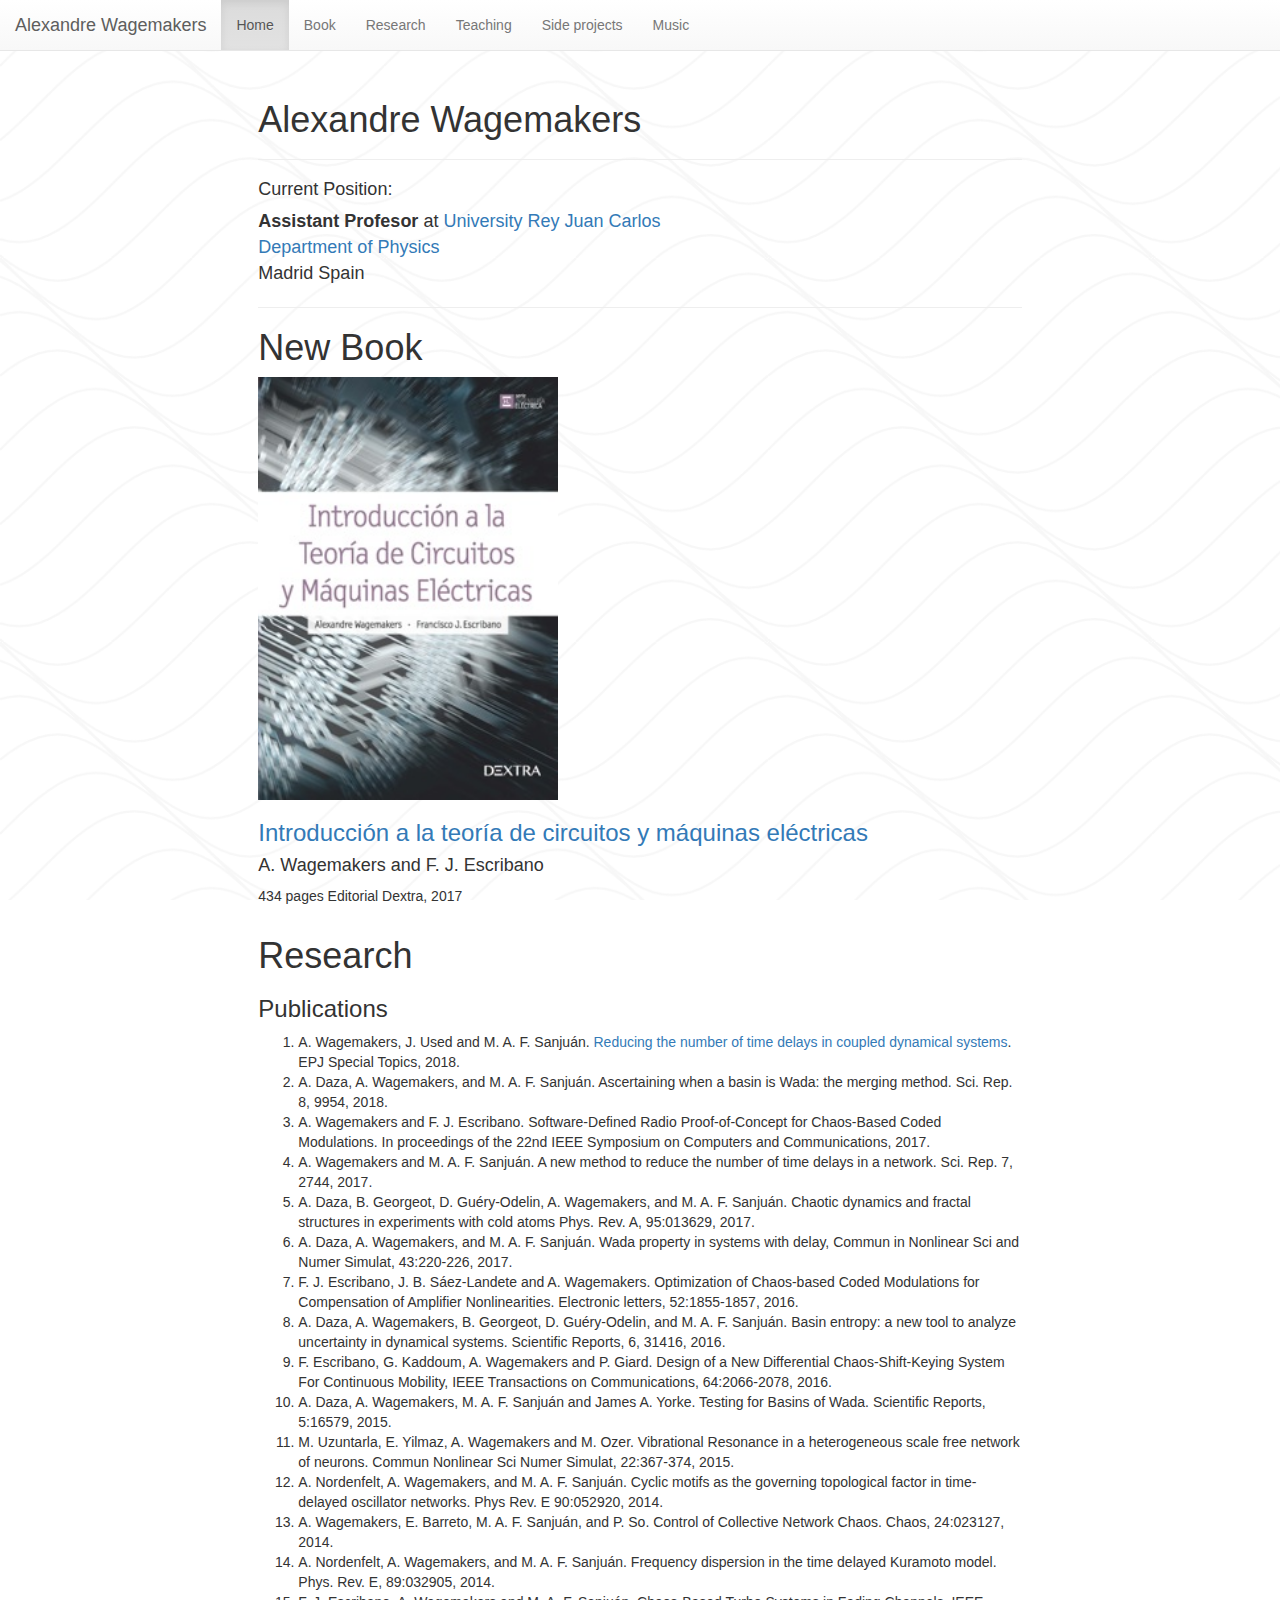
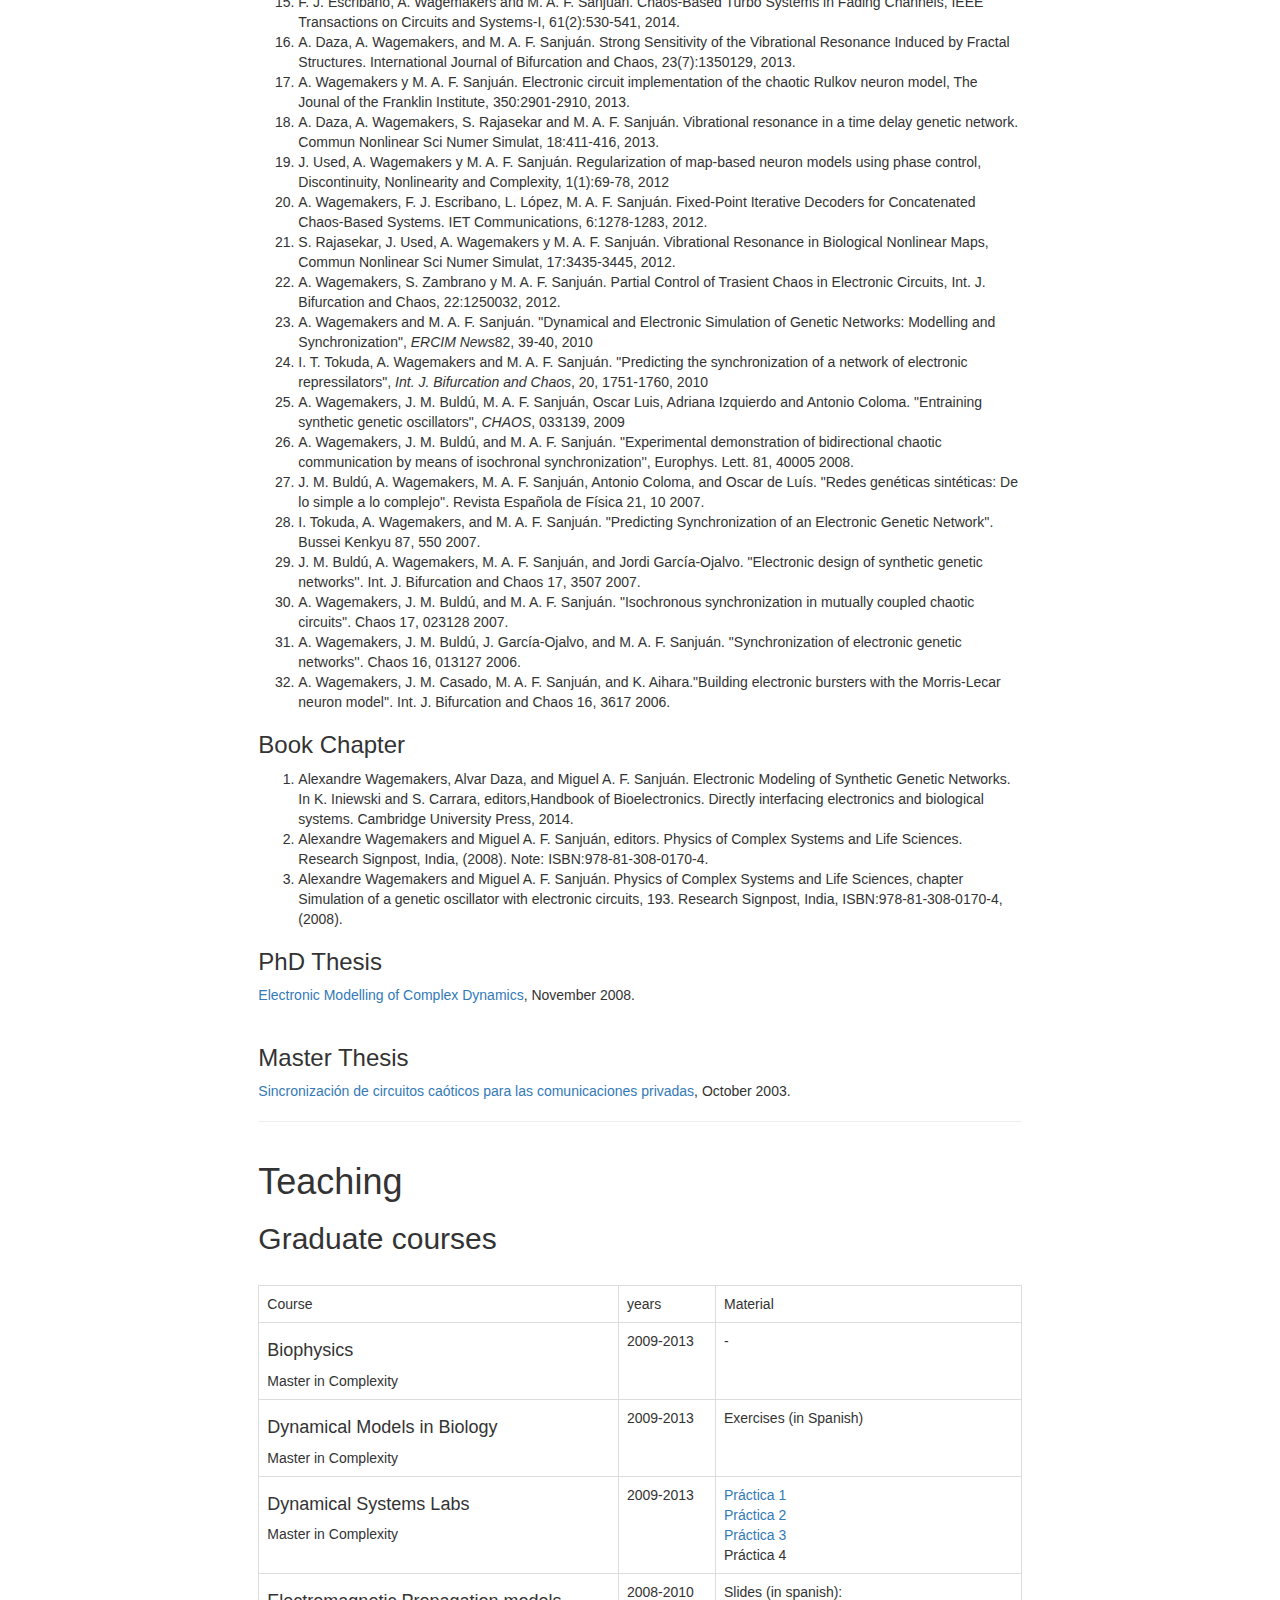
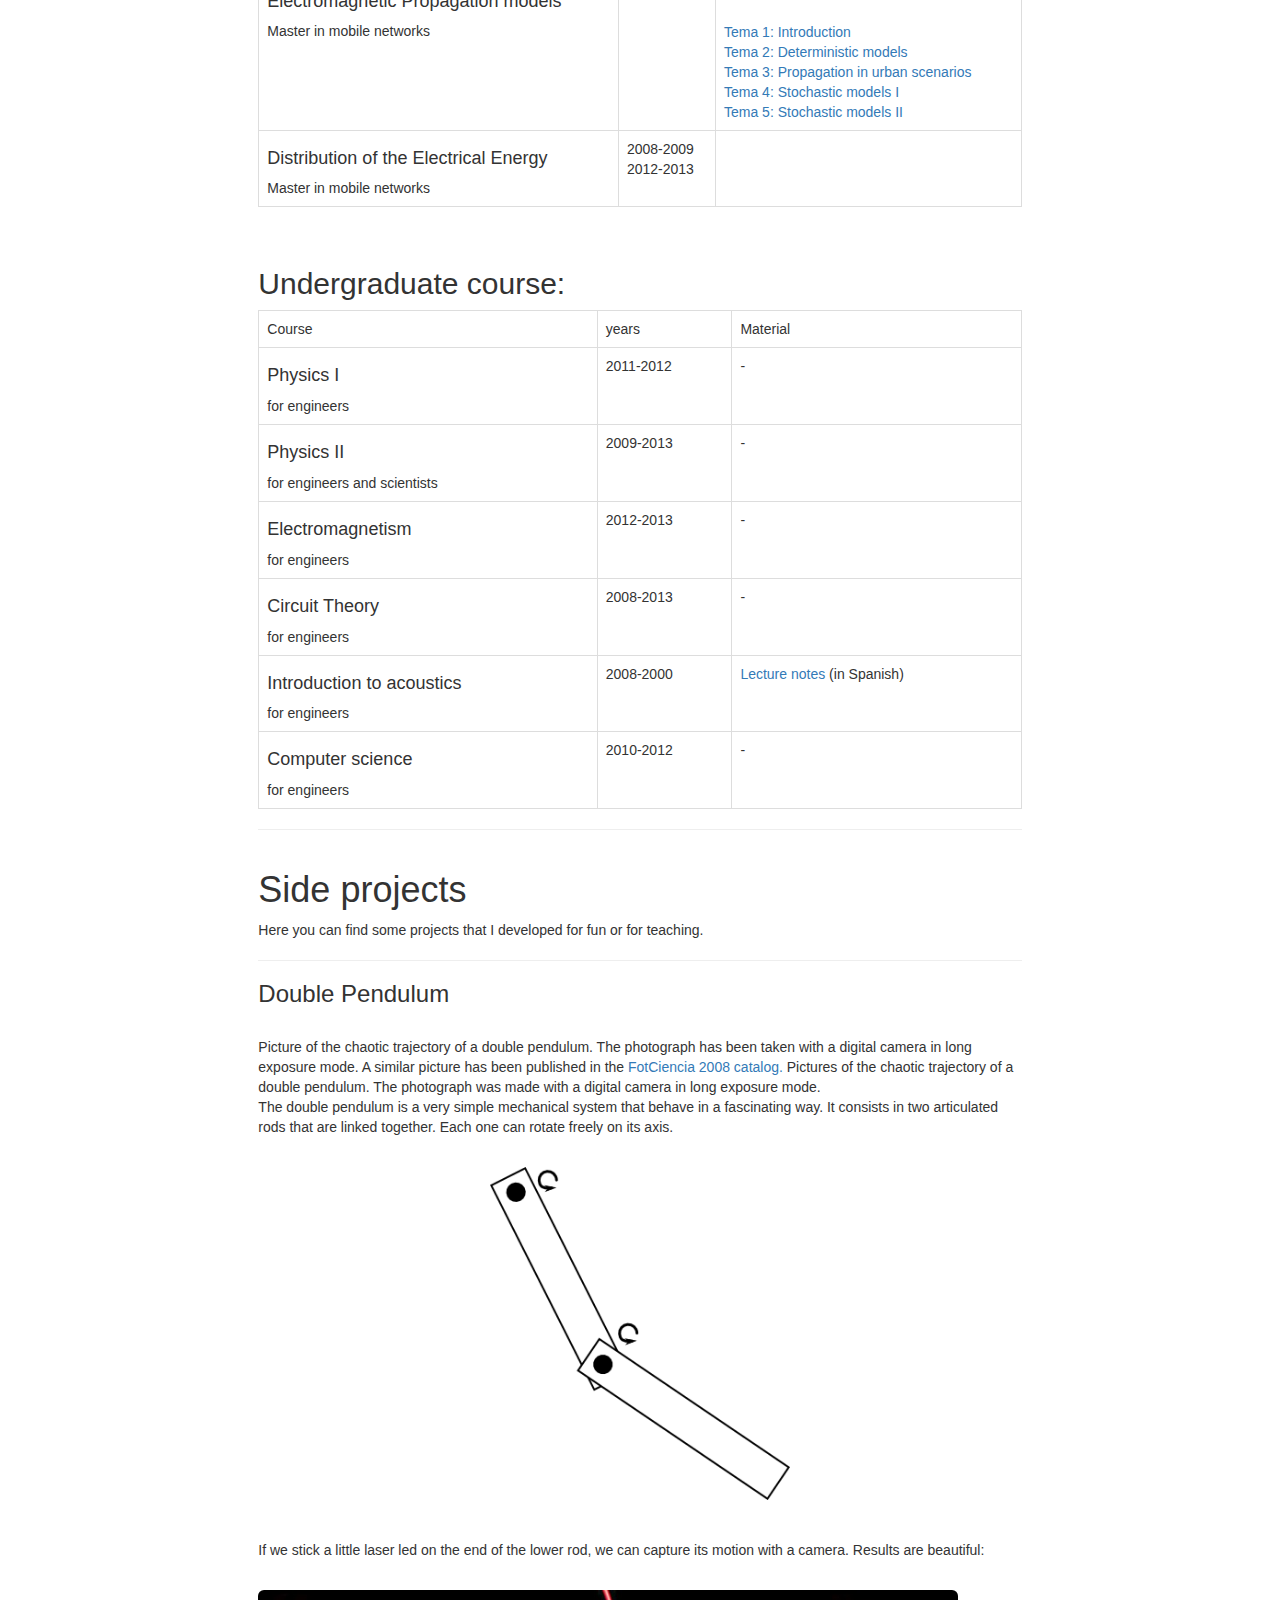
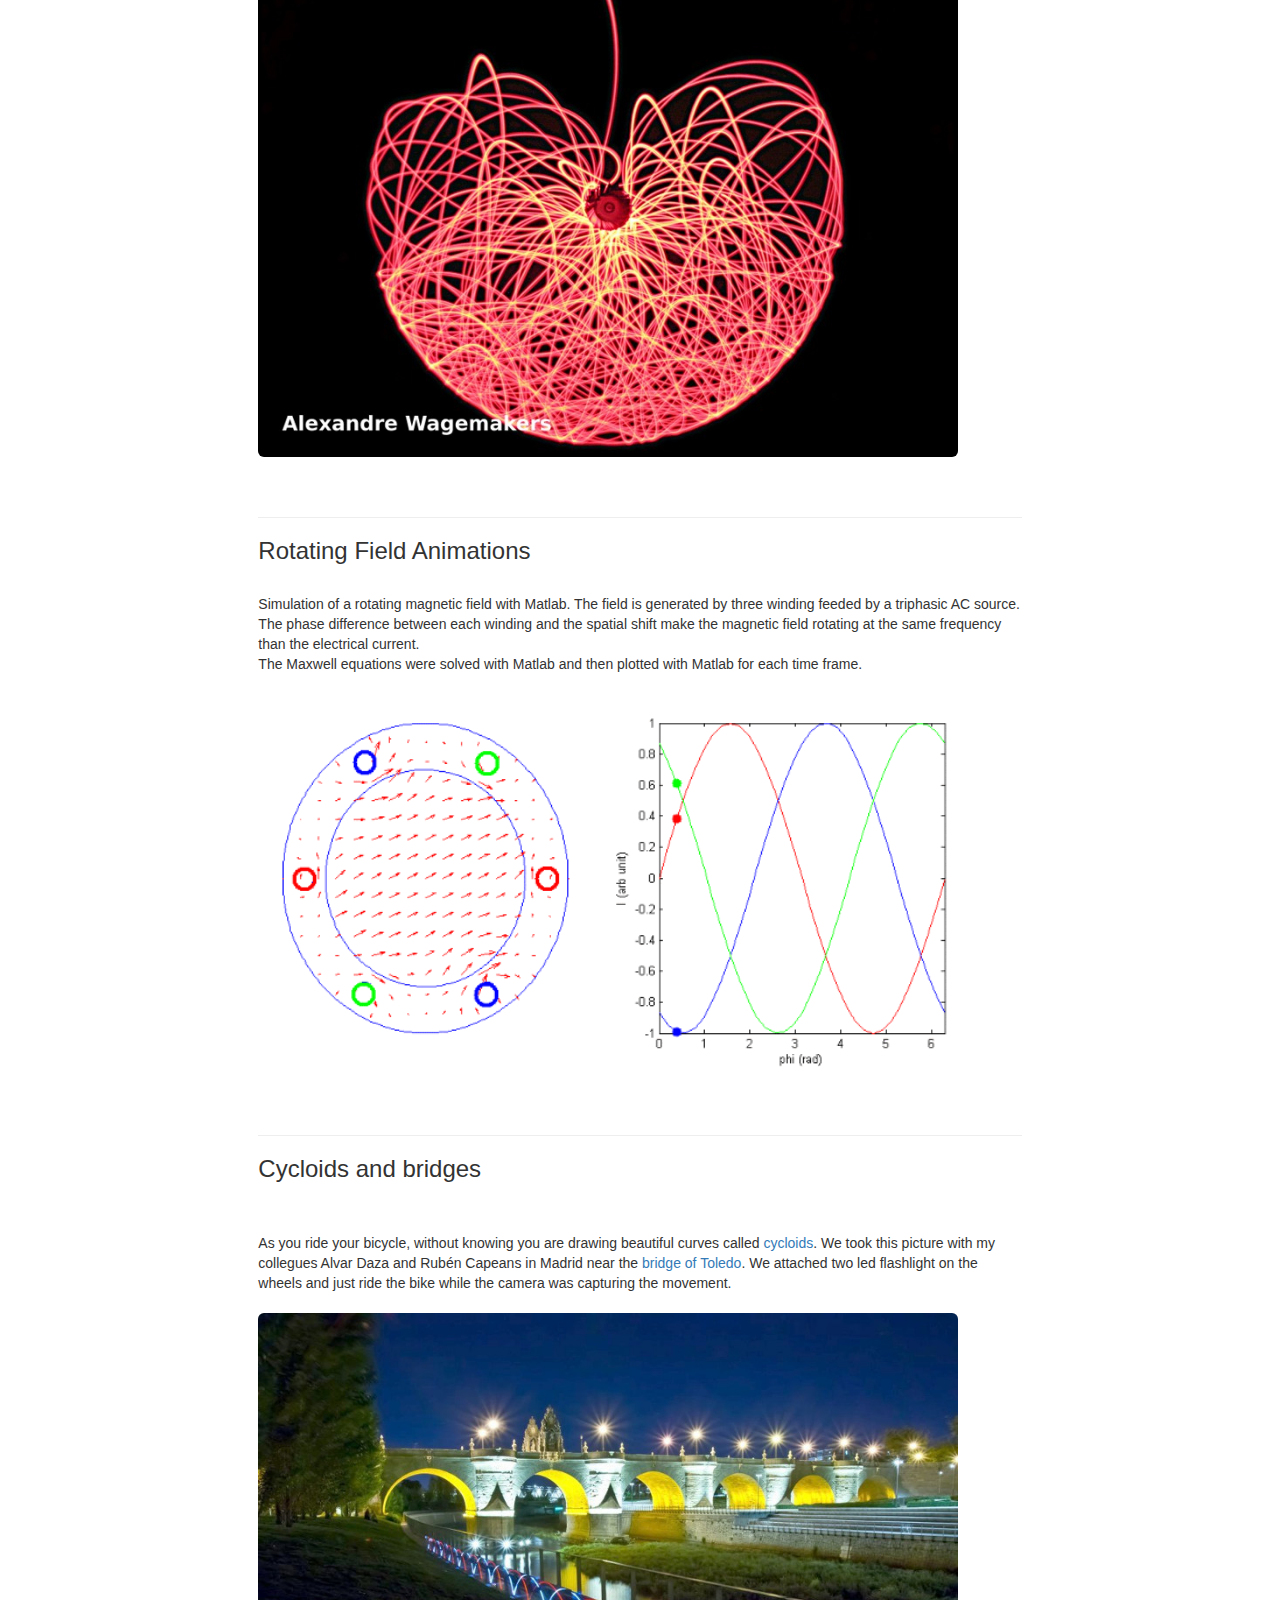
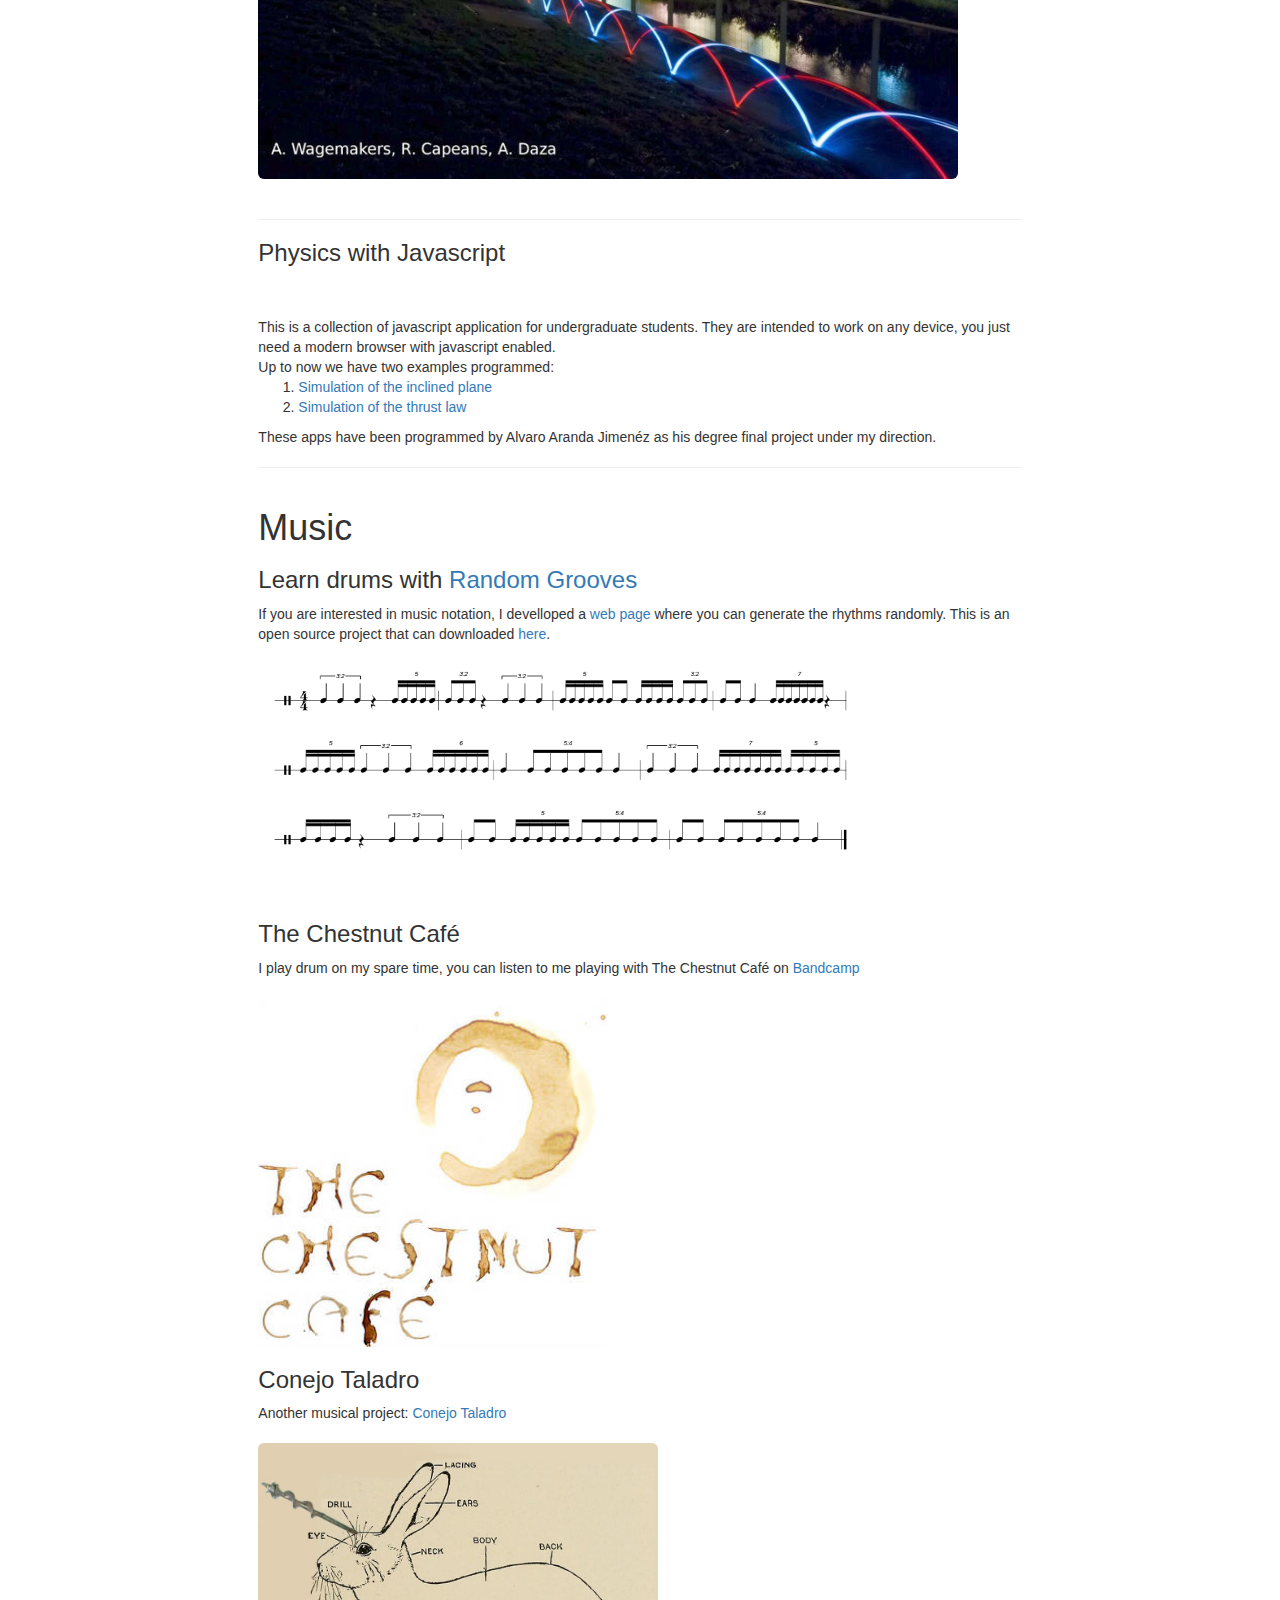
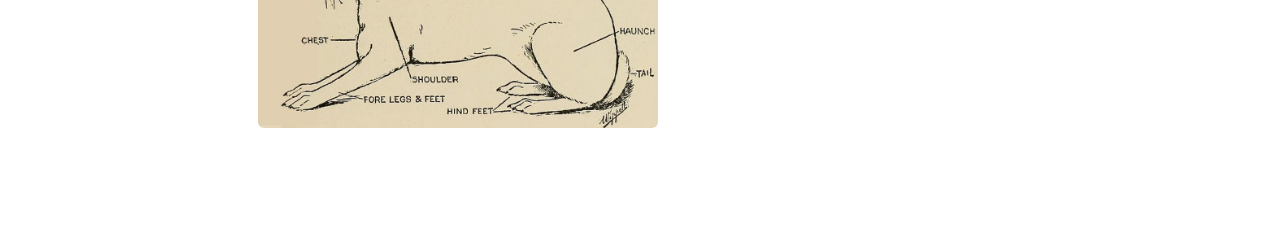
==== index.html @ 078bce70 "pub update" ====
<!DOCTYPE html>
<html lang="en"><head>
<meta http-equiv="content-type" content="text/html; charset=UTF-8">
<meta charset="utf-8">
<title>Personal web Page</title>
<meta name="viewport" content="width=device-width, initial-scale=1.0">
<meta name="description" content="">
<meta name="author" content="alex" >
<link href="css/bootstrap.min.css" rel="stylesheet">
<link href="css/bootstrap-theme.min.css" rel="stylesheet">
<style type="text/css">

body {
padding: 60px;
    background-image:url('img/background.png');
	background-repeat: repeat;
	background-position: center left;
    background-attachment: fixed;
    background-size: 30%;
}

#main {
 margin:0 auto;

}

.anchor{

	padding-top:50px;
    margin-top:-50px;
    -webkit-background-clip:content-box;
    background-clip:content-box;
}



.carousel-inner { text-align: center; }
.carousel .item > img { display: inline-block; }
.carousel-control {background: none !important;}

.navbar {
    border-radius: 0;
    box-shadow: none;
  }

.wrap {

    height: 500px;

}

</style>

</head>

<body data-spy="scroll" data-target=".navbar" data-offset="100">


<nav class="navbar navbar-default navbar-fixed-top" role="navigation">
  <!-- Brand and toggle get grouped for better mobile display -->
  <div class="navbar-header">
    <button type="button" class="navbar-toggle" data-toggle="collapse" data-target="#bs-example-navbar-collapse-1">
      <span class="sr-only">Toggle navigation</span>
      <span class="icon-bar"></span>
      <span class="icon-bar"></span>
      <span class="icon-bar"></span>
    </button>
    <a class="navbar-brand" href="#">Alexandre Wagemakers</a>
  </div>

 <div class="collapse navbar-collapse" id="bs-example-navbar-collapse-1">
 <ul class="nav navbar-nav">
	<li class="active"><a href="#resume">Home</a></li>
	<li><a href="#book">Book</a></li>
    <li><a href="#research">Research</a></li>
	<li><a href="#teaching">Teaching</a></li>
	<li><a href="#projects">Side projects</a></li>
	<li><a href="#music">Music</a></li>
</ul>

 </div><!-- /.navbar-collapse -->


</nav>


<div id="wrap">
<div class="row">
<div class="col-md-2"></div>
<div class="col-md-8" id='main'>

<div id='resume' class='anchor'>
<div class="page-header">
<h1>Alexandre Wagemakers</h1>
</div>


<h4>
<p>Current Position:</p>
<address>
<b>Assistant Profesor</b> at <a href="http://www.urjc.es">University Rey Juan Carlos</a>
<br>
<a href='http://www.fisica.urjc.es'>Department of Physics</a><br>
Madrid Spain
</address>
</h4>

</div>

<hr>

<h1>New Book</h1>



<img src="img/portada_libro.jpeg" width='300px' >

<p>
<h3><a href="http://dextraeditorial.com/comprar/151/introduccion/la/teoria/circuitos/maquinas/electricas/transformadores/teoria/circuitos/circuitos/corriente/alterna/corriente/alterna/trifasica/maquinas/electricas/motores/generadores/termicos/campos/magneticos/"> Introducción a la teoría de circuitos y máquinas eléctricas </a></h3>
<h4> A. Wagemakers and F. J. Escribano </h4>
434 pages
Editorial Dextra, 2017

</p>

<div id="research" class='anchor'>
<h1>Research</h1>
<h3>Publications</h3>

<ol>
<li> A. Wagemakers, J. Used and M. A. F. Sanjuán. <a href=https://arxiv.org/abs/1804.07165>Reducing the number of time delays in coupled dynamical systems</a>. EPJ Special Topics, 2018.</li>
<li> A. Daza, A. Wagemakers, and M. A. F. Sanjuán. Ascertaining when a basin is Wada: the merging method. Sci. Rep. 8, 9954, 2018.</li>
<li> A. Wagemakers and F. J. Escribano.  Software-Defined Radio Proof-of-Concept for Chaos-Based Coded Modulations. In proceedings of the 22nd IEEE Symposium on Computers and Communications, 2017.</li>
<li> A. Wagemakers and M. A. F. Sanjuán. A new method to reduce the number of time delays in a network. Sci. Rep. 7, 2744, 2017.   </li>
<li> A. Daza, B. Georgeot, D. Guéry-Odelin, A. Wagemakers, and M. A. F. Sanjuán. Chaotic dynamics and fractal structures in experiments with cold atoms Phys. Rev. A, 95:013629, 2017. </li>
<li> A. Daza, A. Wagemakers, and M. A. F. Sanjuán. Wada property in systems with delay, Commun in Nonlinear Sci and Numer Simulat, 43:220-226, 2017.</li>
<li> F. J. Escribano, J. B. Sáez-Landete and A. Wagemakers. Optimization of Chaos-based Coded Modulations for Compensation of Amplifier Nonlinearities. Electronic letters, 52:1855-1857, 2016. </li>
<li>A. Daza, A. Wagemakers, B. Georgeot, D. Guéry-Odelin, and M. A. F. Sanjuán. Basin entropy: a new tool to analyze uncertainty in dynamical systems. Scientific Reports, 6, 31416, 2016.</li>
<li>F. Escribano, G. Kaddoum, A. Wagemakers and P. Giard. Design of a New Differential Chaos-Shift-Keying System For Continuous Mobility, IEEE Transactions on Communications, 64:2066-2078, 2016.</li>
<li>A. Daza, A. Wagemakers, M. A. F. Sanjuán and James A. Yorke. Testing for Basins of Wada. Scientific Reports, 5:16579, 2015.</li>
<li>M. Uzuntarla, E. Yilmaz, A. Wagemakers and  M. Ozer. Vibrational Resonance in a heterogeneous scale free network of neurons. Commun Nonlinear Sci Numer Simulat, 22:367-374, 2015.</li>
<li>A. Nordenfelt, A. Wagemakers, and M. A. F. Sanjuán. Cyclic motifs as the governing topological factor in time-delayed oscillator networks. Phys Rev. E 90:052920, 2014. </li>
<li>A. Wagemakers, E. Barreto, M. A. F. Sanjuán, and P. So. Control of Collective Network Chaos. Chaos, 24:023127, 2014.</li>
<li>A. Nordenfelt, A. Wagemakers, and M. A. F. Sanjuán. Frequency dispersion in the time delayed Kuramoto model. Phys. Rev. E, 89:032905, 2014.</li>
<li>F. J. Escribano, A. Wagemakers and M. A. F. Sanjuán. Chaos-Based Turbo Systems in Fading Channels, IEEE Transactions on Circuits and Systems-I, 61(2):530-541, 2014.</li>
<li>A. Daza, A. Wagemakers, and M. A. F. Sanjuán. Strong Sensitivity of the Vibrational Resonance Induced by Fractal Structures. International Journal of Bifurcation and Chaos, 23(7):1350129, 2013.</li>
<li>A. Wagemakers y M. A. F. Sanjuán. Electronic circuit implementation of the chaotic Rulkov neuron model, The Jounal of the Franklin Institute,  350:2901-2910, 2013.</li>
<li>A. Daza, A. Wagemakers, S. Rajasekar and M. A. F. Sanjuán. Vibrational resonance in a time delay genetic network. Commun Nonlinear Sci Numer Simulat, 18:411-416, 2013.</li>
<li>J. Used, A. Wagemakers y M. A. F. Sanjuán. Regularization of map-based neuron models using phase control, Discontinuity, Nonlinearity and Complexity, 1(1):69-78, 2012</li>
<li>A. Wagemakers, F. J. Escribano, L. López,  M. A. F. Sanjuán. Fixed-Point Iterative Decoders for Concatenated Chaos-Based Systems.  IET Communications, 6:1278-1283, 2012.</li>
<li>S. Rajasekar, J. Used, A. Wagemakers y M. A. F. Sanjuán. Vibrational Resonance in Biological Nonlinear Maps, Commun Nonlinear Sci Numer Simulat, 17:3435-3445, 2012.</li>
<li>A. Wagemakers, S. Zambrano y M. A. F. Sanjuán. Partial Control of Trasient Chaos in Electronic Circuits, Int. J. Bifurcation and Chaos, 22:1250032, 2012.</li>
<li>A. Wagemakers and M. A. F. Sanjuán. "Dynamical and Electronic Simulation of Genetic Networks: Modelling and Synchronization", <i>ERCIM News</i>82, 39-40, 2010</li>
<li>I. T. Tokuda, A. Wagemakers and M. A. F. Sanjuán. "Predicting the synchronization of a network of electronic repressilators", <i>Int. J. Bifurcation and Chaos</i>, 20, 1751-1760, 2010</li>
<li>A. Wagemakers, J. M. Buldú, M. A. F. Sanjuán, Oscar Luis, Adriana Izquierdo and Antonio Coloma. "Entraining synthetic genetic oscillators", <i>CHAOS</i>, 033139, 2009</li>
<li>A. Wagemakers, J. M. Buldú, and M. A. F. Sanjuán. "Experimental demonstration of bidirectional chaotic communication by means of isochronal synchronization'', Europhys. Lett. 81, 40005 2008.</li>
<li>J. M. Buldú, A. Wagemakers, M. A. F. Sanjuán, Antonio Coloma, and Oscar de Luís. "Redes genéticas sintéticas: De lo simple a lo complejo''. Revista Española de Física 21, 10 2007.</li>
<li>I. Tokuda, A. Wagemakers, and M. A. F. Sanjuán. "Predicting Synchronization of an Electronic Genetic Network''. Bussei Kenkyu 87, 550 2007.</li>
<li>J. M. Buldú, A. Wagemakers, M. A. F. Sanjuán, and Jordi García-Ojalvo. "Electronic design of synthetic genetic networks''. Int. J. Bifurcation and Chaos 17, 3507 2007.</li>
<li>A. Wagemakers, J. M. Buldú, and M. A. F. Sanjuán. "Isochronous synchronization in mutually coupled chaotic circuits''. Chaos 17, 023128 2007. </li>
<li>A. Wagemakers, J. M. Buldú, J. García-Ojalvo, and M. A. F. Sanjuán. "Synchronization of electronic genetic networks''. Chaos 16, 013127 2006.</li>
<li>A. Wagemakers, J. M. Casado, M. A. F. Sanjuán, and K. Aihara."Building electronic bursters with the Morris-Lecar neuron model''. Int. J. Bifurcation and Chaos 16, 3617 2006. </li>
</ol>
<p/>

<h3>Book Chapter</h3>
<ol>
<li>Alexandre Wagemakers, Alvar Daza, and Miguel A. F. Sanjuán. Electronic Modeling of Synthetic Genetic Networks. In K. Iniewski and S. Carrara, editors,Handbook of Bioelectronics. Directly interfacing electronics and biological systems. Cambridge University Press, 2014.</li>
<li>Alexandre Wagemakers and Miguel A. F. Sanjuán, editors. Physics of Complex Systems and Life Sciences. Research Signpost, India, (2008). Note: ISBN:978-81-308-0170-4.</li>
<li>Alexandre Wagemakers and Miguel A. F. Sanjuán. Physics of Complex Systems and Life Sciences, chapter Simulation of a genetic		      oscillator with electronic circuits, 193. Research Signpost, India, ISBN:978-81-308-0170-4, (2008).</li>
</ol>

<h3>PhD Thesis</h3>
<a href="download/tesis_alexandre_wagemakers.pdf">Electronic Modelling of Complex Dynamics</a>, November 2008. <br /><br />

<h3>Master Thesis</h3>
<a href="download/PFC_alexandre_wagemakers.pdf">Sincronización de circuitos caóticos para las comunicaciones privadas</a>, October 2003.
</div>

<hr>
<div id="teaching" class='anchor'>
<h1>Teaching</h1>

<h2>Graduate courses</h2> <br />

<table class='table table-bordered'>
<tr>
<td>Course</td>
<td>years</td>
<td>Material</td>
</tr>

<tr>
<td><h4>Biophysics</h4>Master in Complexity</td>
<td>2009-2013<br></td>
<td>-</td>
</tr>

<tr>
<td><h4>Dynamical Models in Biology</h4>Master in Complexity</td>
<td>2009-2013<br></td>
<td>Exercises (in Spanish)</td>
</tr>

<tr>
<td><h4> Dynamical Systems Labs</h4>Master in Complexity</td>
<td>2009-2013<br></td>
<td><a href="download/LDC_p1.pdf">Práctica 1</a><br>
<a href="download/LDC_p2.pdf">Práctica 2</a><br>
<a href="download/LDC_p3.pdf">Práctica 3</a><br>
Práctica 4<br>
</td>
</tr>

<tr>
<td><h4>Electromagnetic Propagation models</h4>Master in mobile networks</td>
<td>2008-2010</td>
<td>
	Slides (in spanish): <br>
	<br />
	<a href="download/mpe_tema1.pdf">Tema 1: Introduction</a><br>
	<a href="download/mpe_tema2.pdf">Tema 2: Deterministic models</a> <br>
	<a href="download/mpe_tema3.pdf">Tema 3: Propagation in urban scenarios</a><br>
	<a href="download/mpe_tema4.pdf">Tema 4: Stochastic models I</a><br>
	<a href="download/mpe_tema5.pdf">Tema 5: Stochastic models II</a>
	<br/>
</td>
</tr>


<tr>
<td><h4>Distribution of the Electrical Energy</h4>Master in mobile networks</td>
<td>2008-2009 <br> 2012-2013</td>
<td></td>
</tr>
</table>

<br>


<h2>Undergraduate course:</h2>


<table class='table table-bordered'>
<tr>
<td>Course</td>
<td>years</td>
<td>Material</td>
</tr>

<tr>
<td><h4>Physics I</h4> for engineers </td>
<td>2011-2012</td>
<td>-</td>
</tr>

<tr>
<td><h4>Physics II</h4>for engineers and scientists </td>
<td>2009-2013</td>
<td>-</td>
</tr>

<tr>
<td><h4>Electromagnetism</h4> for engineers</td>
<td>2012-2013</td>
<td>-</td>
</tr>

<tr>
<td><h4>Circuit Theory</h4> for engineers</td>
<td>2008-2013</td>
<td>-</td>
</tr>


<tr>
<td><h4>Introduction to acoustics</h4> for engineers</td>
<td>2008-2000</td>
<td> <a href="download/apuntes_acustica.pdf">Lecture notes</a> (in Spanish)</td>
</tr>

<tr>
<td><h4>Computer science</h4> for engineers</td>
<td>2010-2012</td>
<td>-</td>
</tr>
</tr>
</table>

</div>

<hr>
<div id='projects' class='anchor'>
<h1>Side projects</h1>
Here you can find some projects that I developed for fun or for teaching.

<hr>
<h3>Double Pendulum</h3><br/>
<p>
Picture of the chaotic trajectory of a double pendulum. The photograph has been taken with a digital camera
in long exposure mode. A similar picture has been published
in the <a href="http://www.fecyt.es/fecyt/detalle.do?elegidaSiguiente=&amp;elegidaNivel3=;SalaPrensa;publicaciones;divulgacioncientifica&amp;elegidaNivel2=;SalaPrensa;publicaciones&amp;elegidaNivel1=;SalaPrensa&amp;tc=publicaciones&amp;id=8%20edicion%20fotciencia">FotCiencia 2008 catalog.</a>
Pictures of the chaotic trajectory of a double pendulum.
The photograph was made with a digital camera in long exposure mode.<br />

The double pendulum is a very simple mechanical system that behave in a
fascinating way. It consists in two articulated rods that are linked
together. Each one can rotate freely on its axis.
<br><br>
<div style="text-align: center;">
<img alt="Double Pendulum" src="img/dbpd.png" width='300px' class='img-rounded'/></div><br><br>
If we stick a little laser led on the end of the lower rod, we can capture its motion with a camera. Results are beautiful:
<br />
</p>
<br/>
<img src="img/dbpd1.jpg" width='700px' class="img-rounded">

<br><br><br>
<hr>

<h3>Rotating Field Animations</h3> <br />
Simulation of a rotating magnetic field with Matlab. The field is generated by three winding feeded by a triphasic AC source. The phase difference between each winding and the spatial shift make the magnetic field rotating at the same frequency than the electrical current. <br/>
The Maxwell equations were solved with Matlab and then plotted with Matlab for each time frame.<br><br>

<img src="img/anim_tri1.gif" width='700px' class="img-rounded">
<br><br><br>

<hr>


<h3>Cycloids and bridges</h3>
<br></br>
As you ride your bicycle, without knowing you are drawing beautiful curves called <a href="http://en.wikipedia.org/wiki/Cycloid">cycloids</a>. We took this picture with my collegues Alvar
Daza and Rubén Capeans in Madrid near the <a href="http://es.wikipedia.org/wiki/Puente_de_Toledo">bridge of Toledo</a>. We attached two led flashlight on the wheels and just ride the bike while
the camera was capturing the movement.
<br><br>
<img src="img/cicloides.jpg" width='700px' class="img-rounded">

<br><br>

<hr>


<h3>Physics with Javascript</h3>
<br></br>
This is a collection of javascript application for undergraduate students. They are intended to work on any device, you just need
a modern browser with javascript enabled. <br>

Up to now we have two examples programmed:
<ol>
<li><a href="physics/inclinedplane/index.html">Simulation of the inclined plane</a></li>
<li><a href="physics/thrustlaw/index.html">Simulation of the thrust law</a></li>
</ol>

These apps have been programmed by Alvaro Aranda Jimenéz as his degree final project under my direction.

</div>
<hr>


<div id='music' class='anchor'>
<h1>Music</h1>

<h3>Learn drums with <a href="http://grooverandom.appspot.com">Random Grooves</a></h3>
If you are interested in music notation, I develloped a <a href="http://grooverandom.appspot.com">web page</a> where you can generate
the rhythms randomly. This is an open source project that can downloaded <a href="https://github.com/awage/groove_random">here</a>.<br><br>
<div style="text-align: left;">
<img src="img/ex.png" width='600px' class="img-rounded">
</div>
<br><br>
<h3>The Chestnut Café</h3>
I play drum on my spare time, you can listen to me playing with The Chestnut Café on <a href="http://thechestnutcafe.bandcamp.com/">Bandcamp</a>
<br><br>
<a href="http://thechestnutcafe.bandcamp.com/">
<div style="text-align: left;">
<img src="img/chstcafe.jpg" width='350px' class="img-rounded">
</div></a>

<h3>Conejo Taladro</h3>
Another musical project: <a href="http://conejotaladro.bandcamp.com/">Conejo Taladro</a> <br> <br>
<a href="http://conejotaladro.bandcamp.com/">
<div style="text-align: left;">
<img src="img/conejo_taladro.jpg" width='400px' class="img-rounded">
</div></a>

<br><br>

</div>



</div>  <!--/col 8-->
<div class="col-md-2"></div>
</div><!--/.row-->
</div><!--/.wrap-->




<!-- Le javascript
    ================================================== -->
    <!-- Placed at the end of the document so the pages load faster -->
<script src="js/jquery-2.0.3.min.js"></script>
<script src="js/bootstrap.min.js"></script>
<script type="text/javascript">
$('#navbar').scrollspy();
$(".collapse").collapse({toggle:false});
$('.carousel').carousel({
  interval: 3000
});
</script>

</body></html>
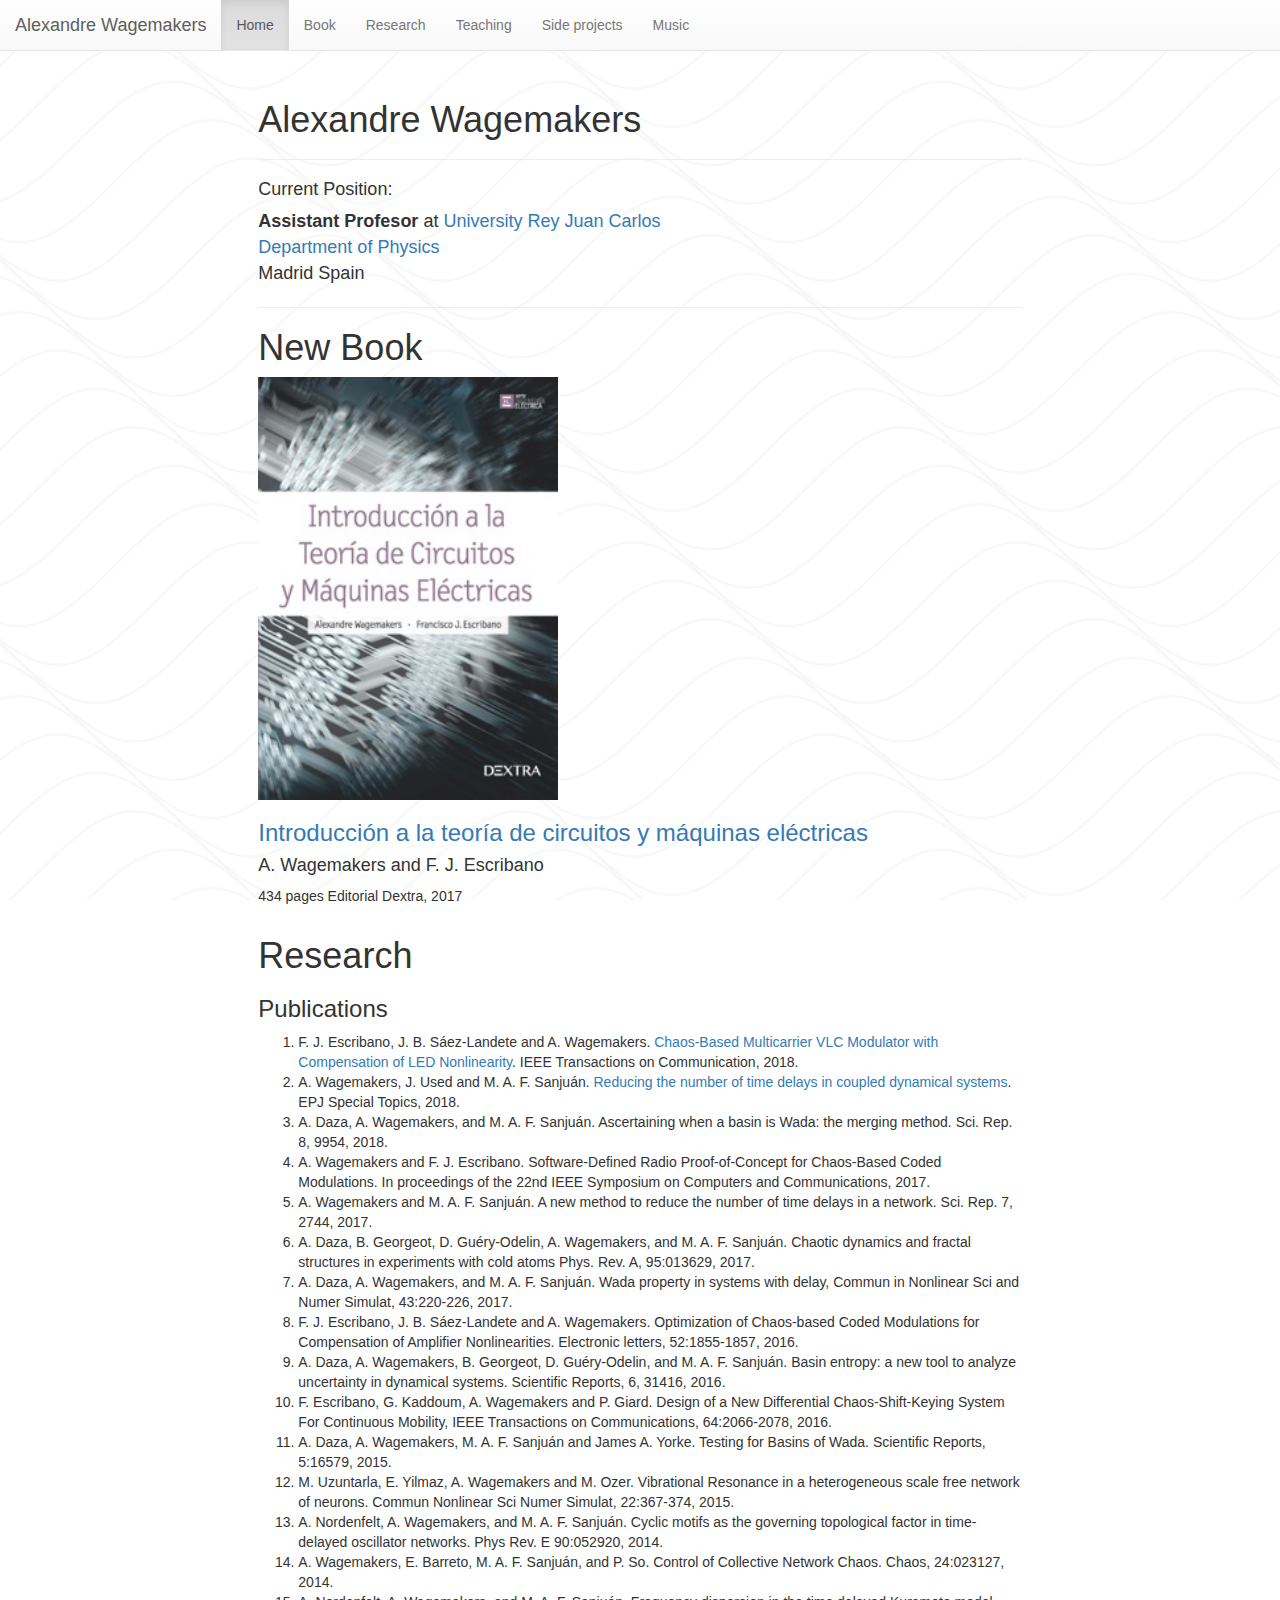
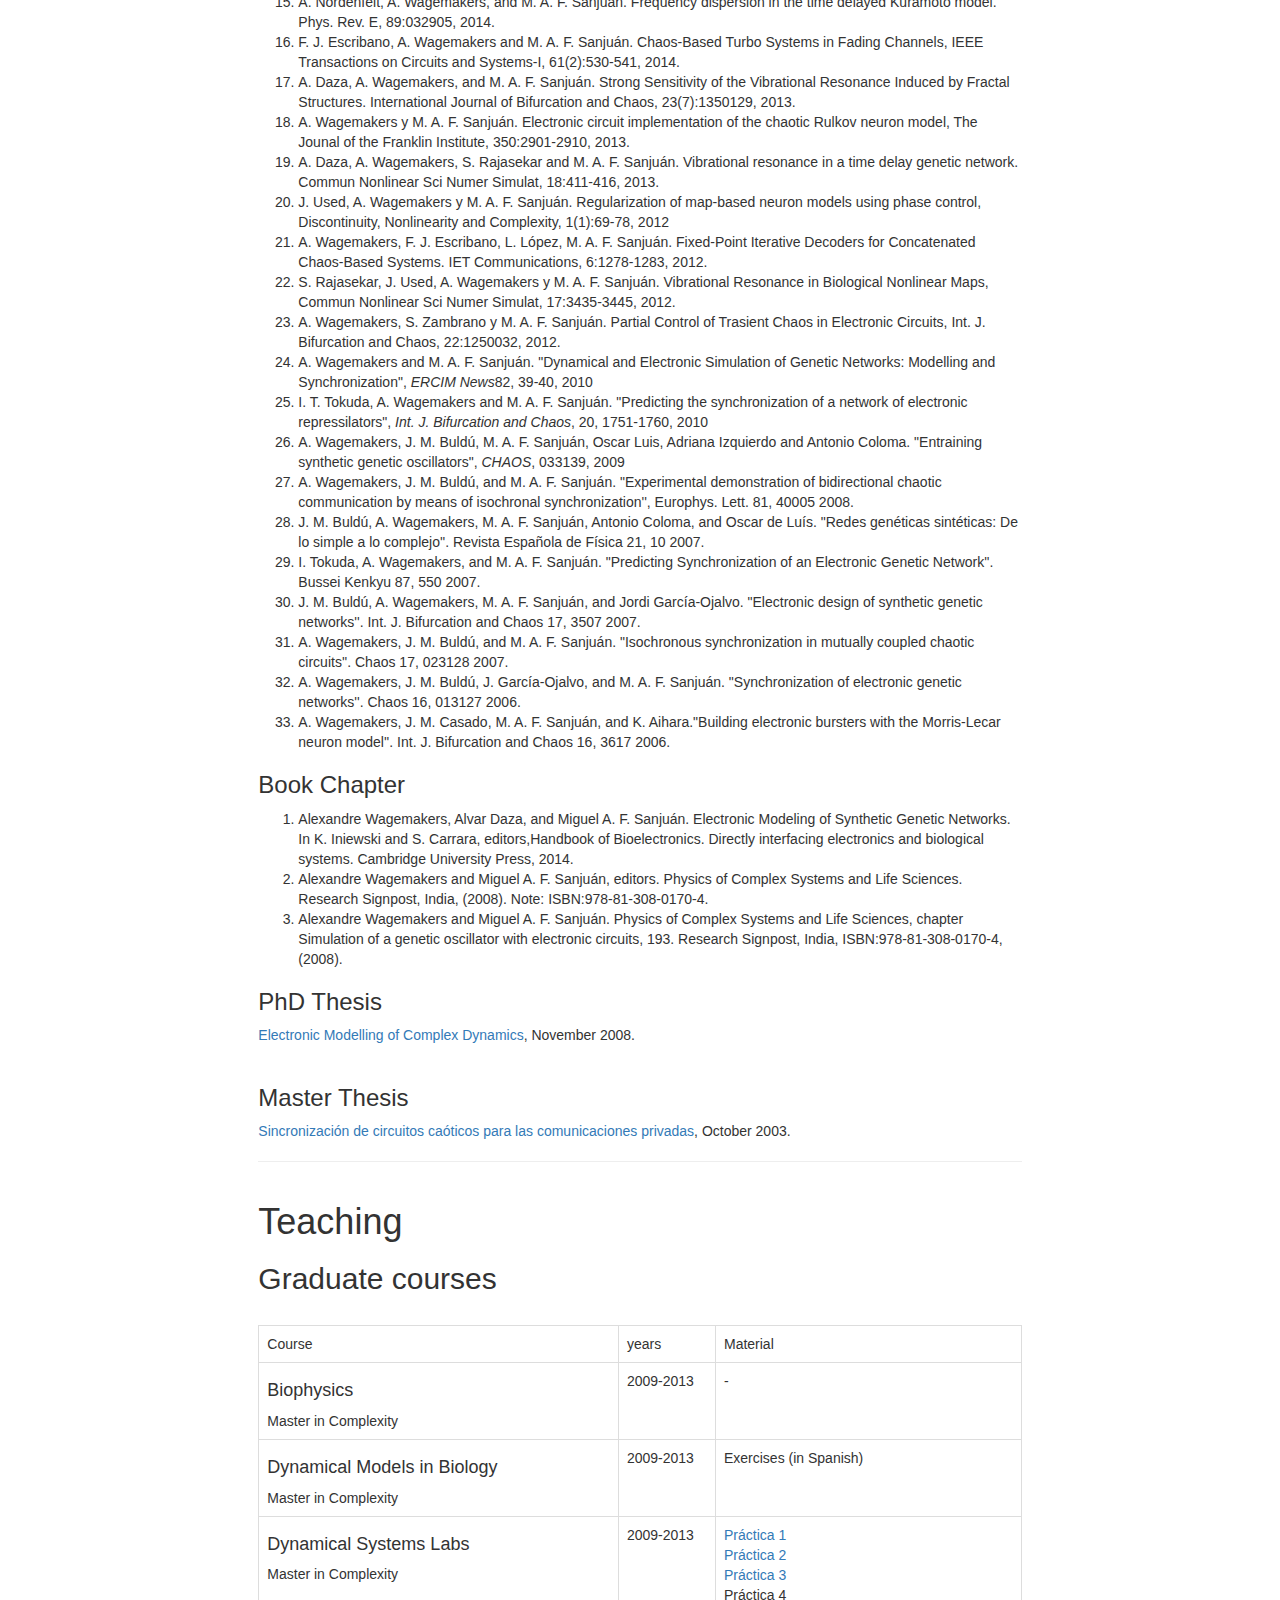
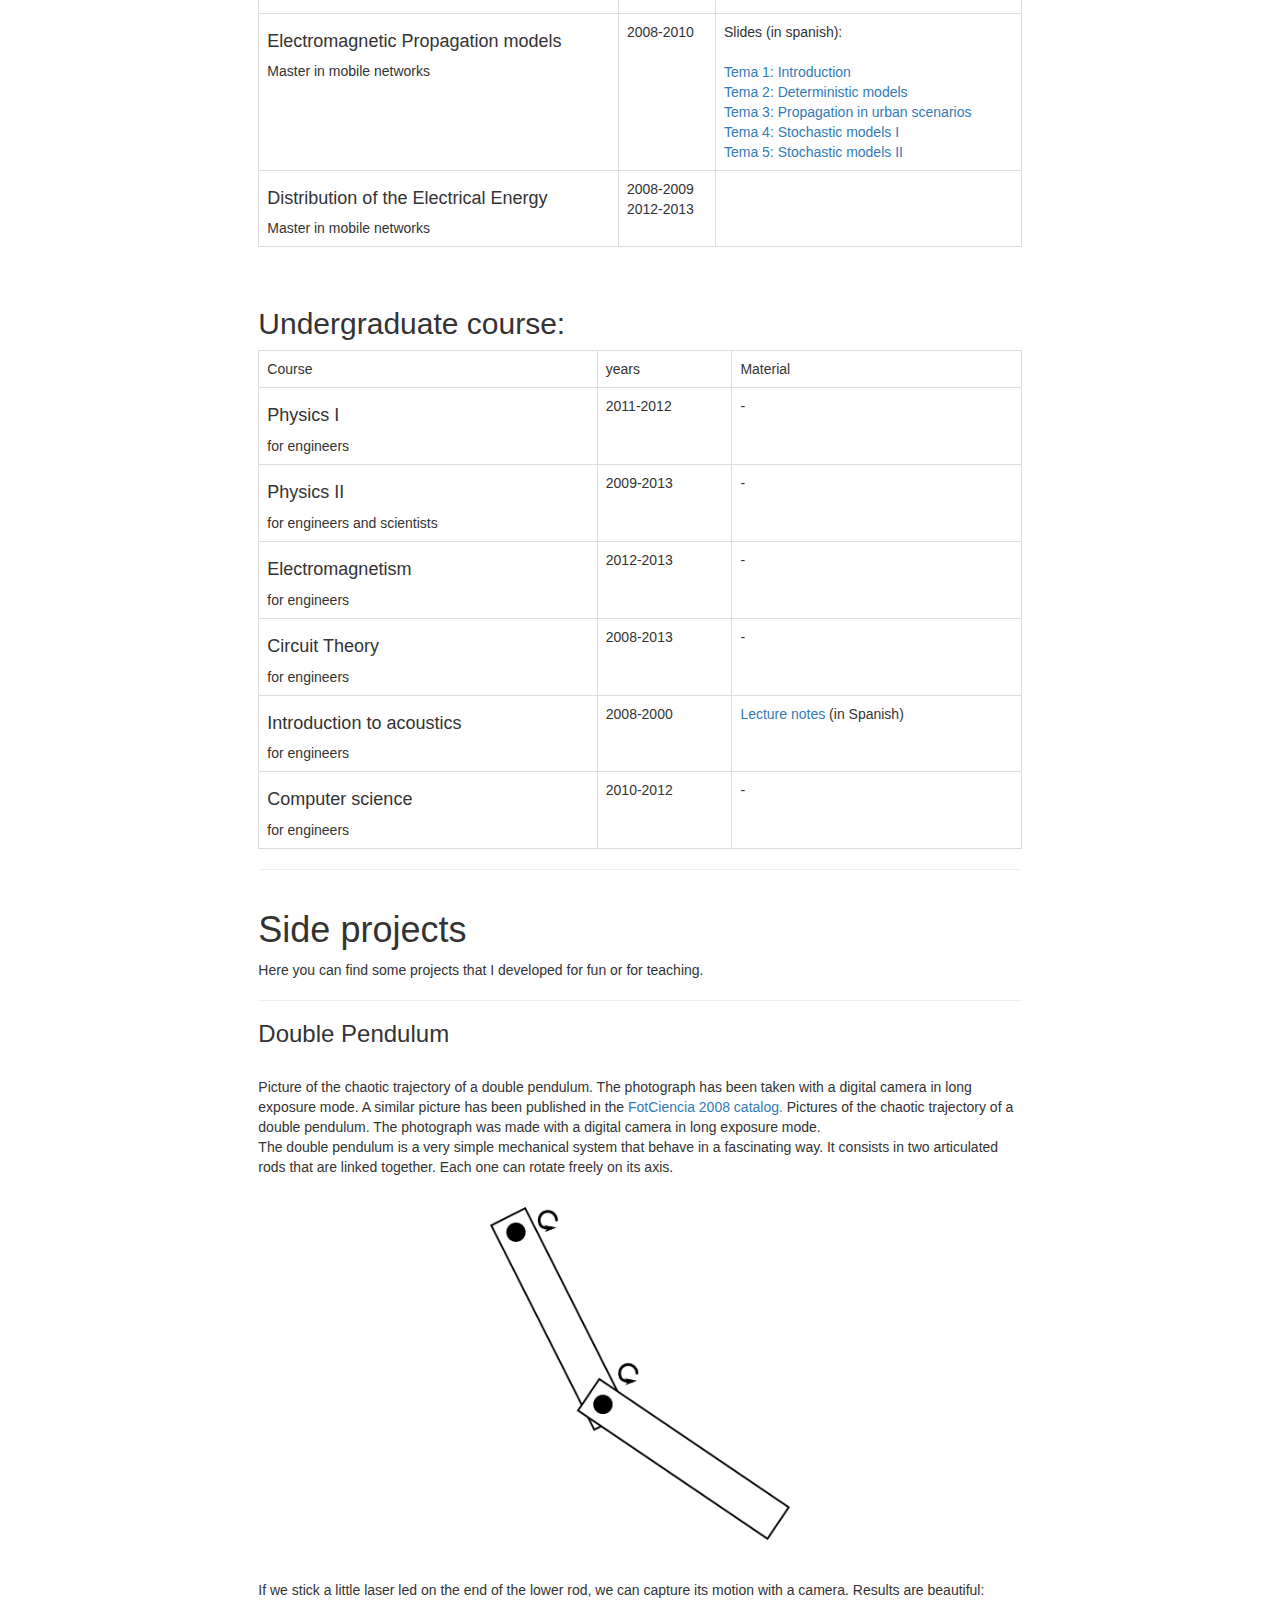
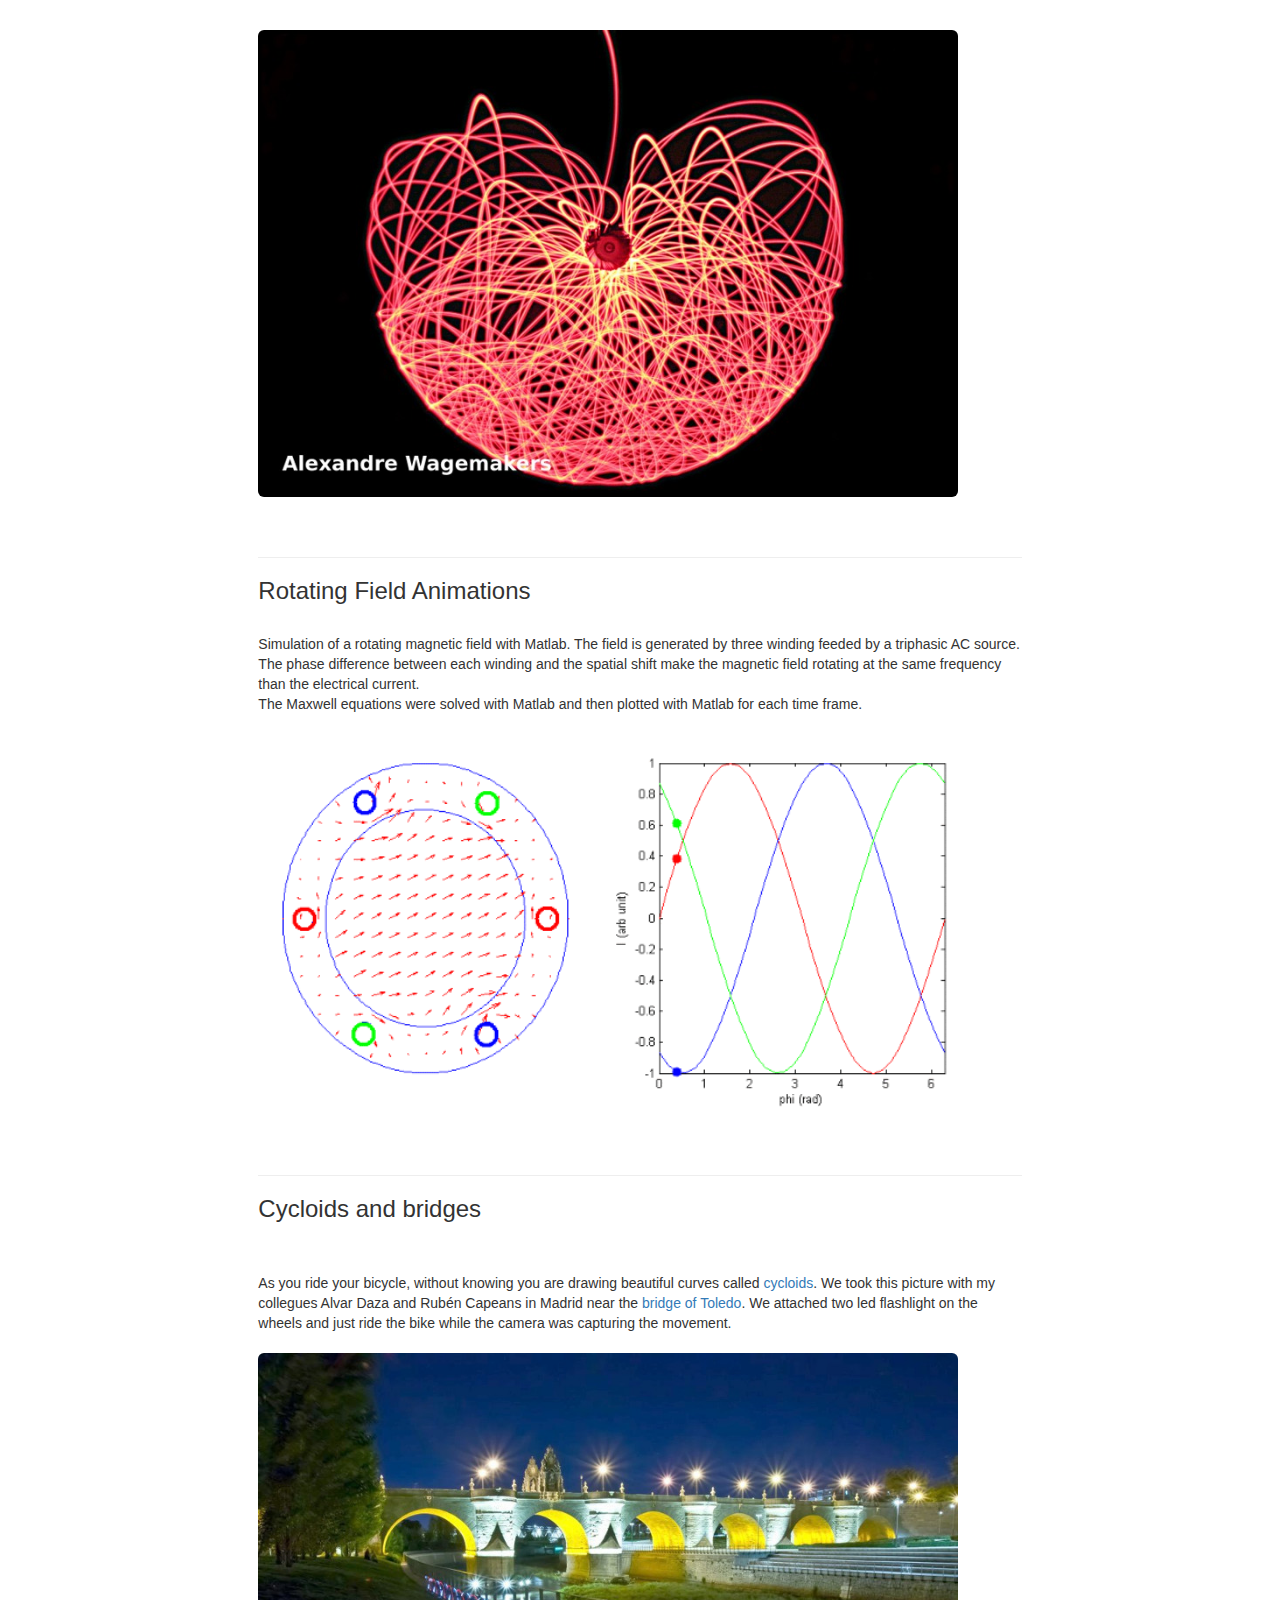
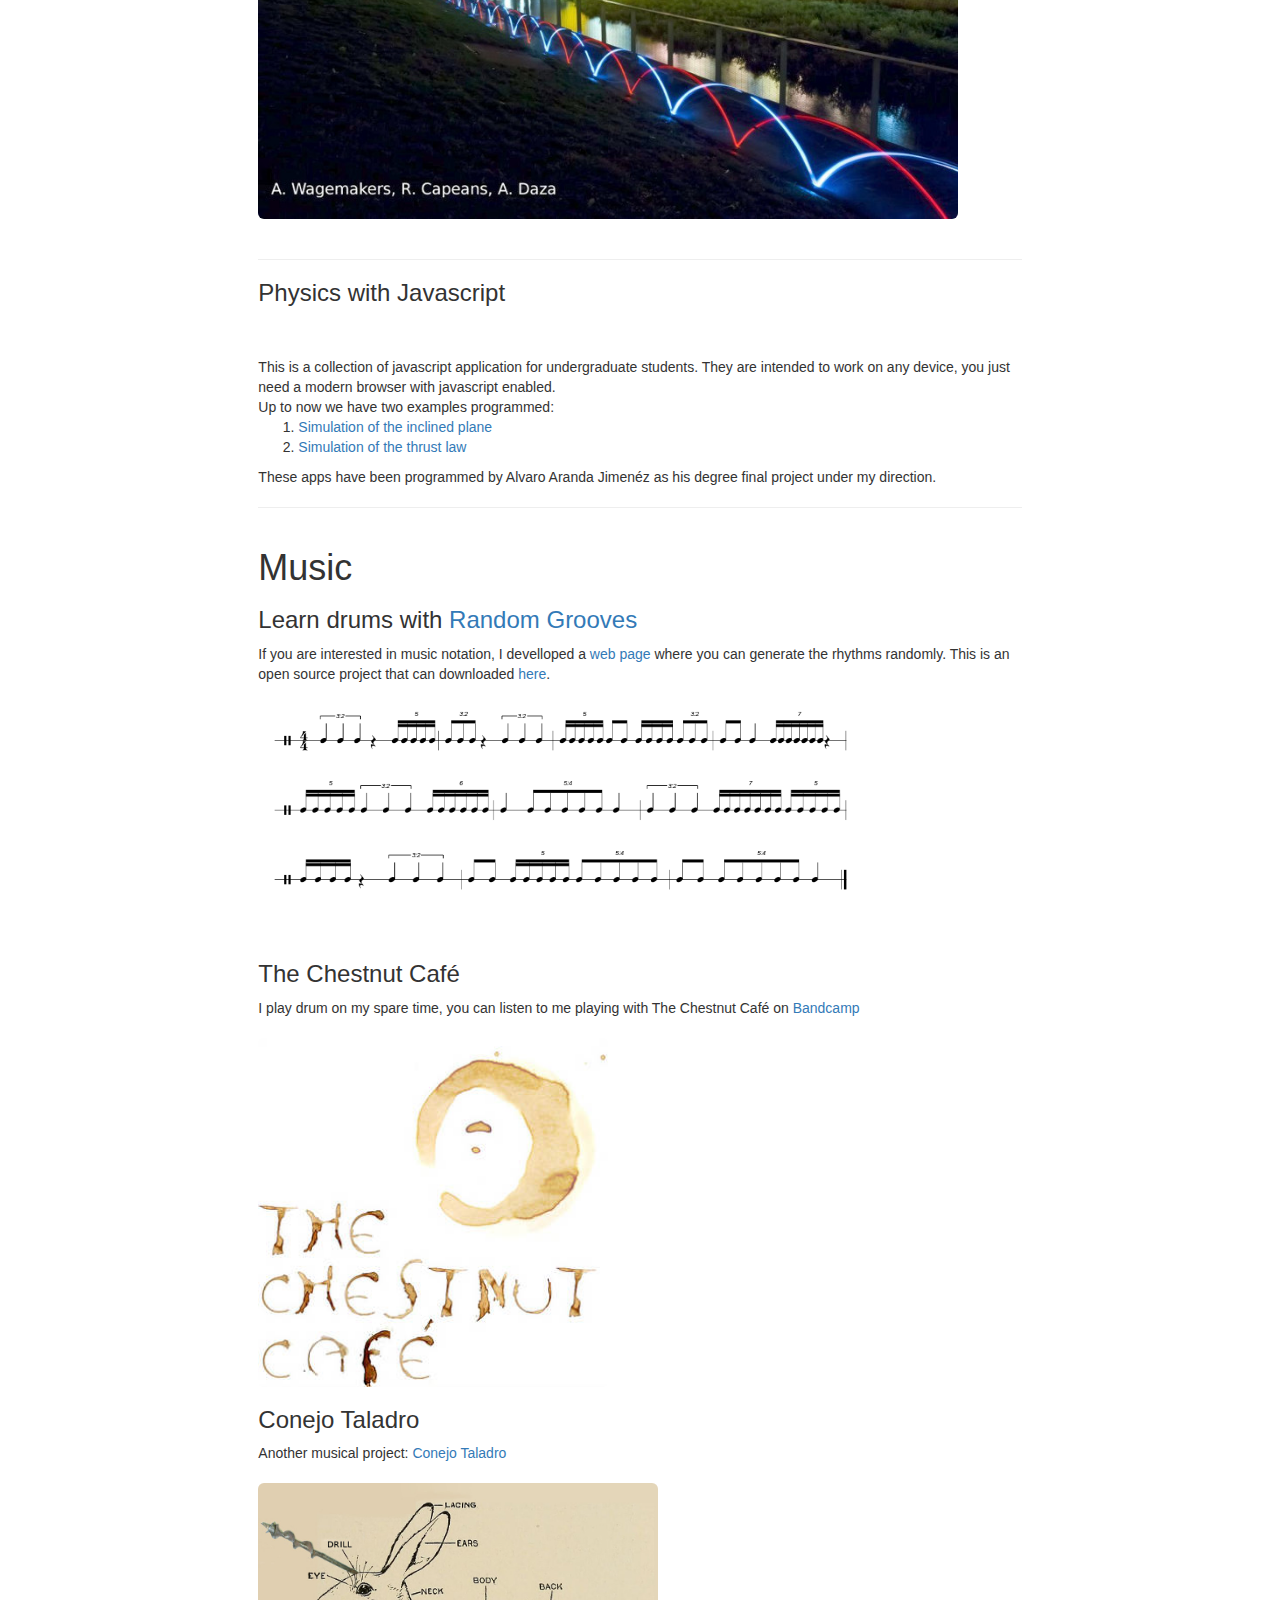
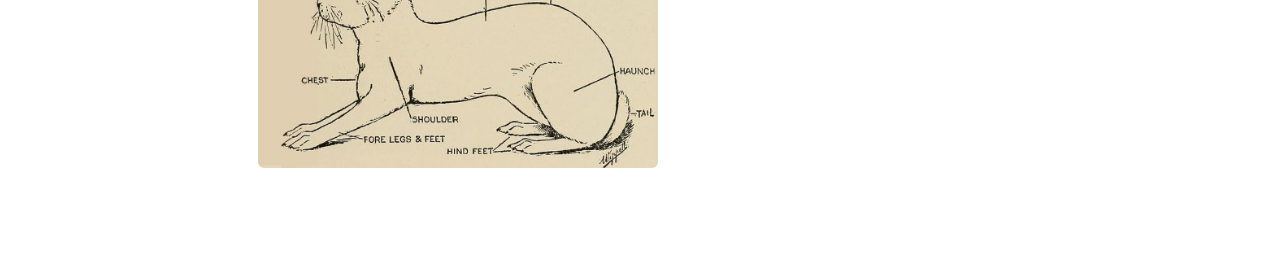
==== commit d192b62a: "pubs 2018" ====
--- a/index.html
+++ b/index.html
@@ -128,6 +128,7 @@
 <h3>Publications</h3>
 
 <ol>
+<li> F. J. Escribano, J. B. Sáez-Landete and A. Wagemakers. <a href=https://doi.org/10.1109/TCOMM.2018.2870874>Chaos-Based Multicarrier VLC Modulator with Compensation of LED Nonlinearity</a>. IEEE Transactions on Communication, 2018. </li>
 <li> A. Wagemakers, J. Used and M. A. F. Sanjuán. <a href=https://arxiv.org/abs/1804.07165>Reducing the number of time delays in coupled dynamical systems</a>. EPJ Special Topics, 2018.</li>
 <li> A. Daza, A. Wagemakers, and M. A. F. Sanjuán. Ascertaining when a basin is Wada: the merging method. Sci. Rep. 8, 9954, 2018.</li>
 <li> A. Wagemakers and F. J. Escribano.  Software-Defined Radio Proof-of-Concept for Chaos-Based Coded Modulations. In proceedings of the 22nd IEEE Symposium on Computers and Communications, 2017.</li>
@@ -167,7 +168,7 @@
 <ol>
 <li>Alexandre Wagemakers, Alvar Daza, and Miguel A. F. Sanjuán. Electronic Modeling of Synthetic Genetic Networks. In K. Iniewski and S. Carrara, editors,Handbook of Bioelectronics. Directly interfacing electronics and biological systems. Cambridge University Press, 2014.</li>
 <li>Alexandre Wagemakers and Miguel A. F. Sanjuán, editors. Physics of Complex Systems and Life Sciences. Research Signpost, India, (2008). Note: ISBN:978-81-308-0170-4.</li>
-<li>Alexandre Wagemakers and Miguel A. F. Sanjuán. Physics of Complex Systems and Life Sciences, chapter Simulation of a genetic		      oscillator with electronic circuits, 193. Research Signpost, India, ISBN:978-81-308-0170-4, (2008).</li>
+<li>Alexandre Wagemakers and Miguel A. F. Sanjuán. Physics of Complex Systems and Life Sciences, chapter Simulation of a genetic oscillator with electronic circuits, 193. Research Signpost, India, ISBN:978-81-308-0170-4, (2008).</li>
 </ol>
 
 <h3>PhD Thesis</h3>
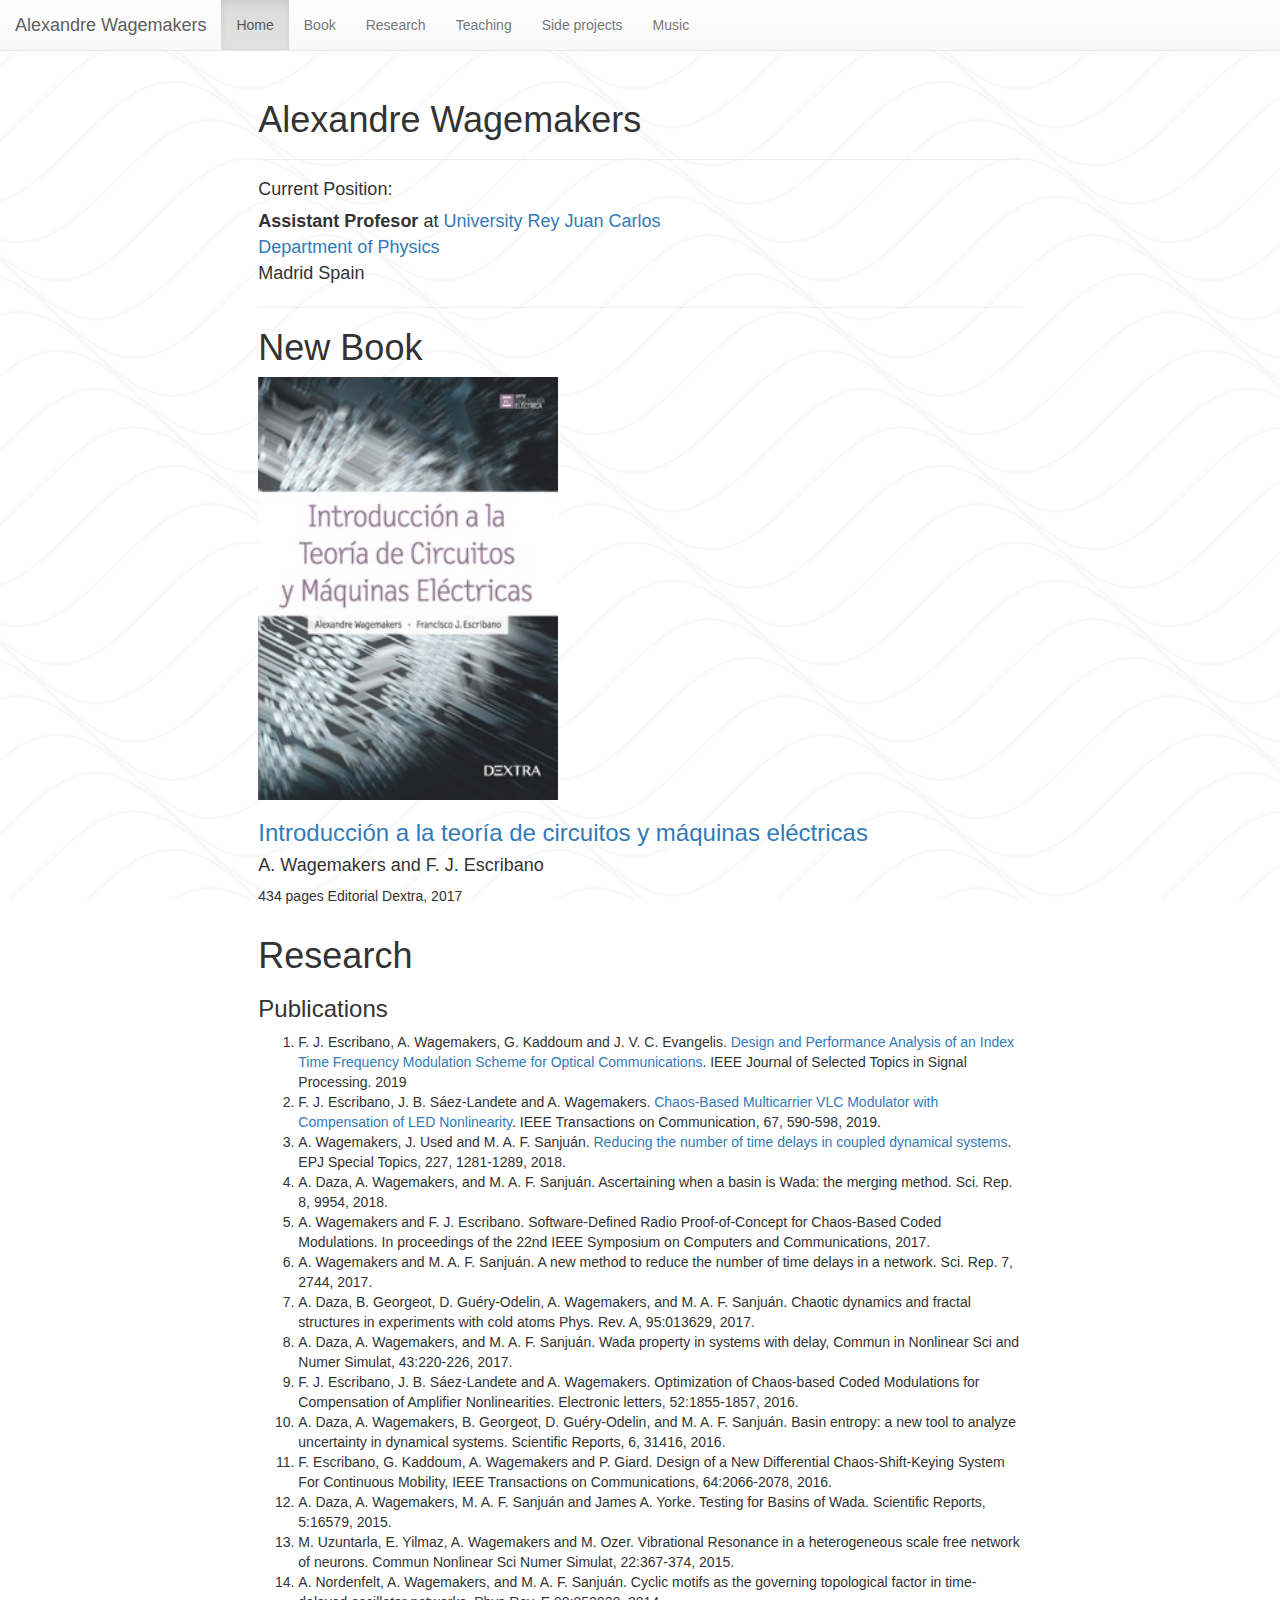
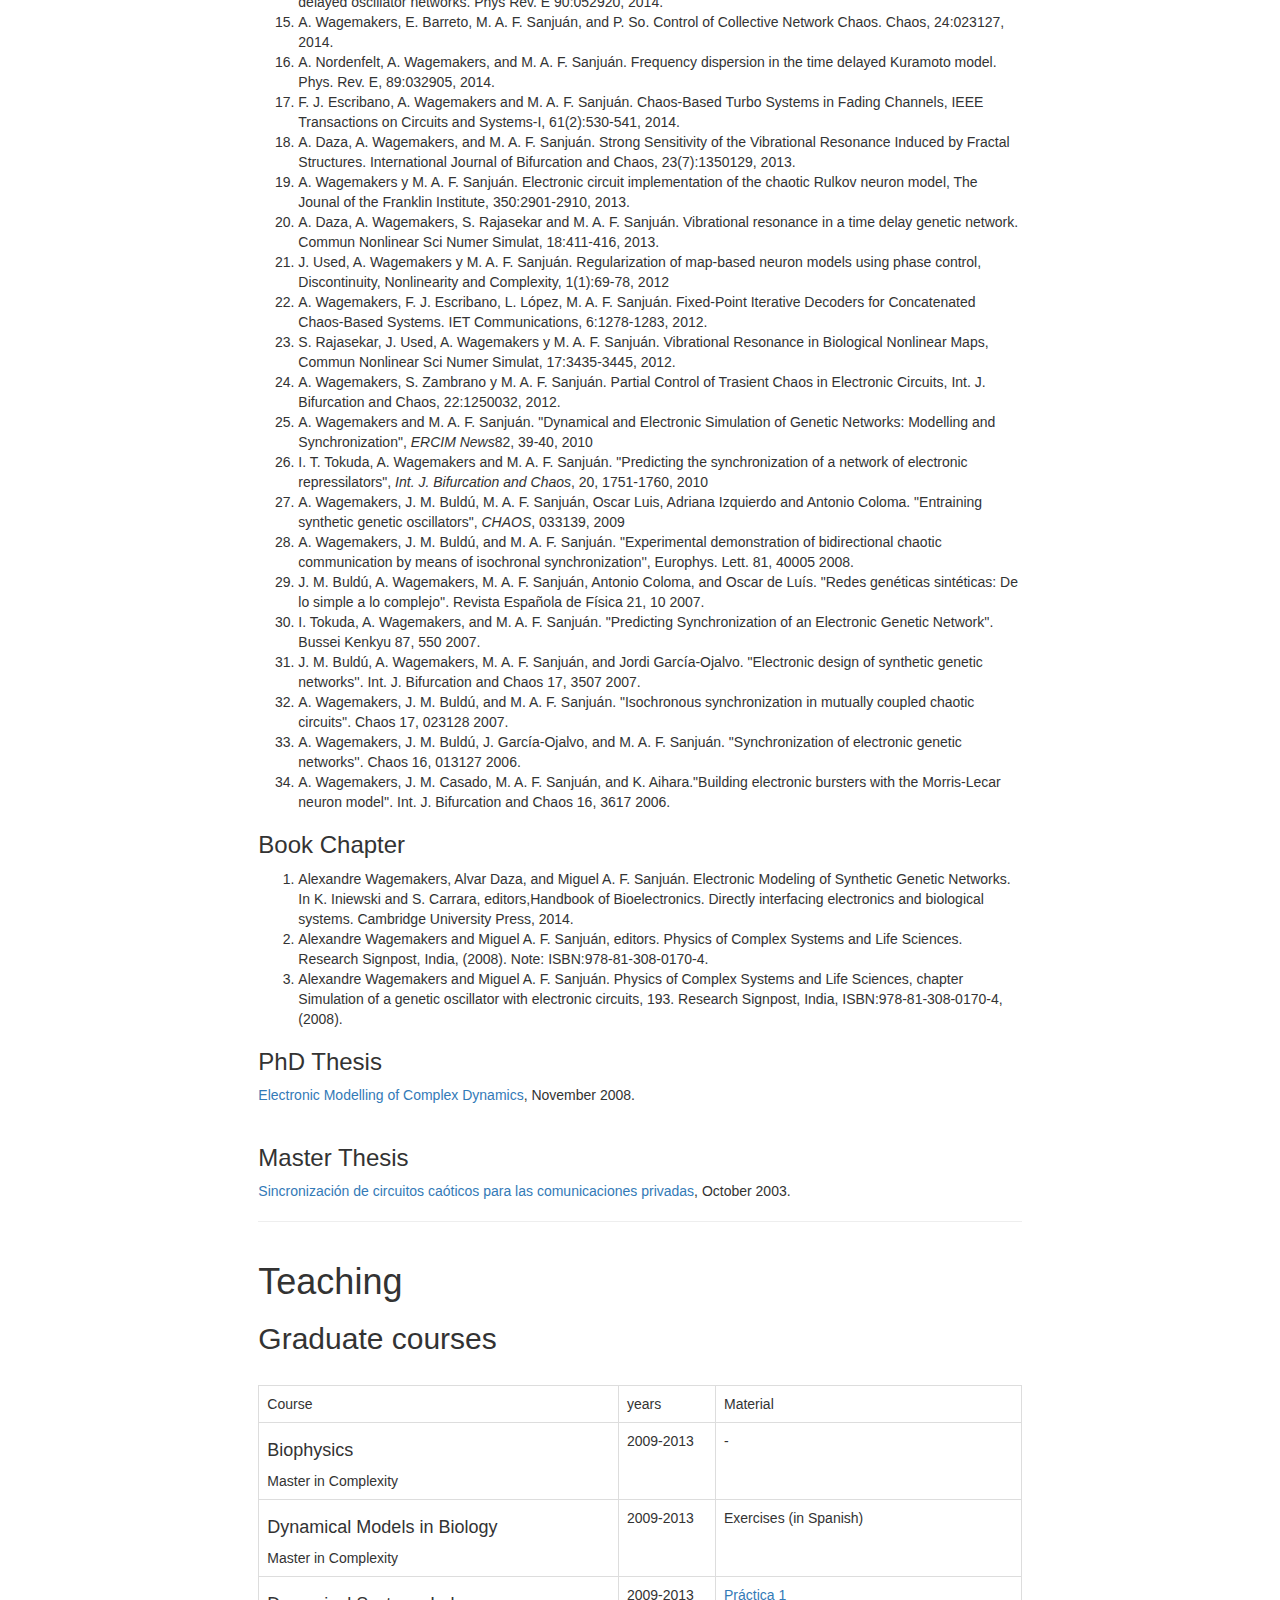
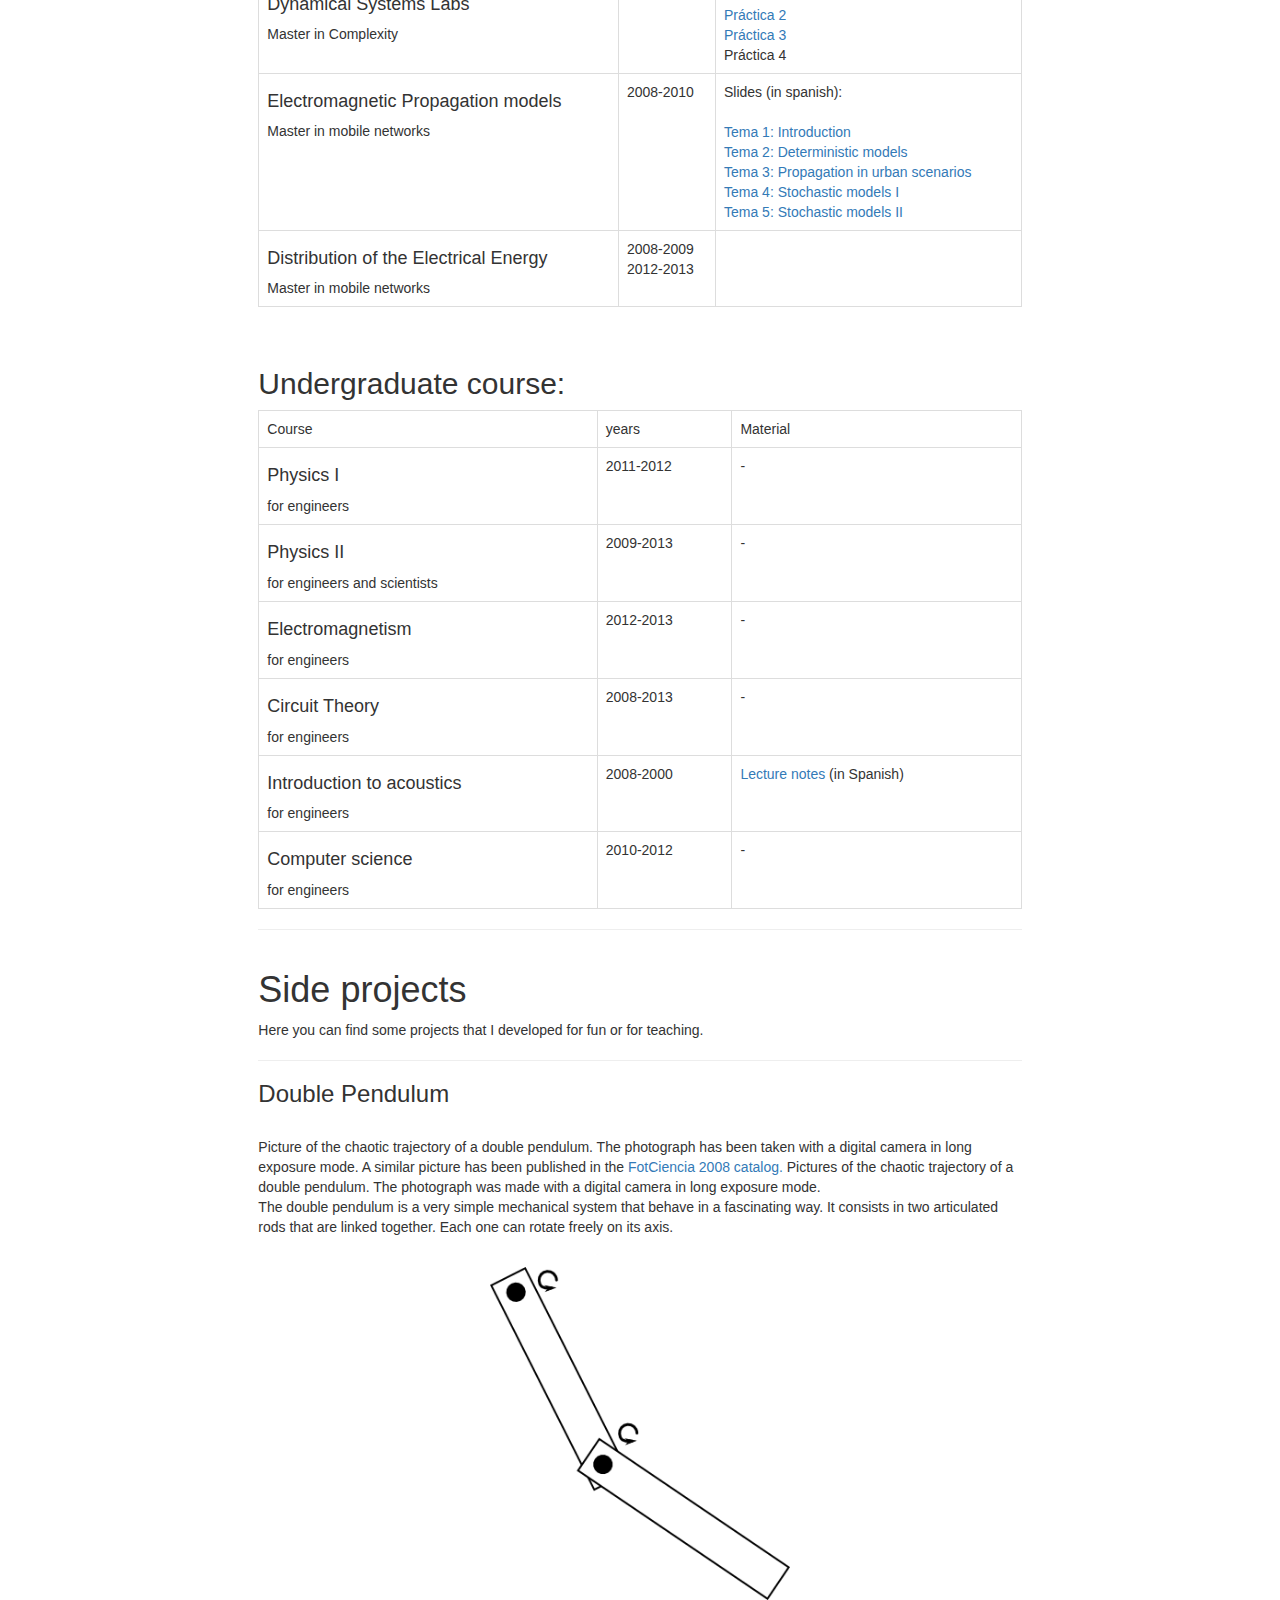
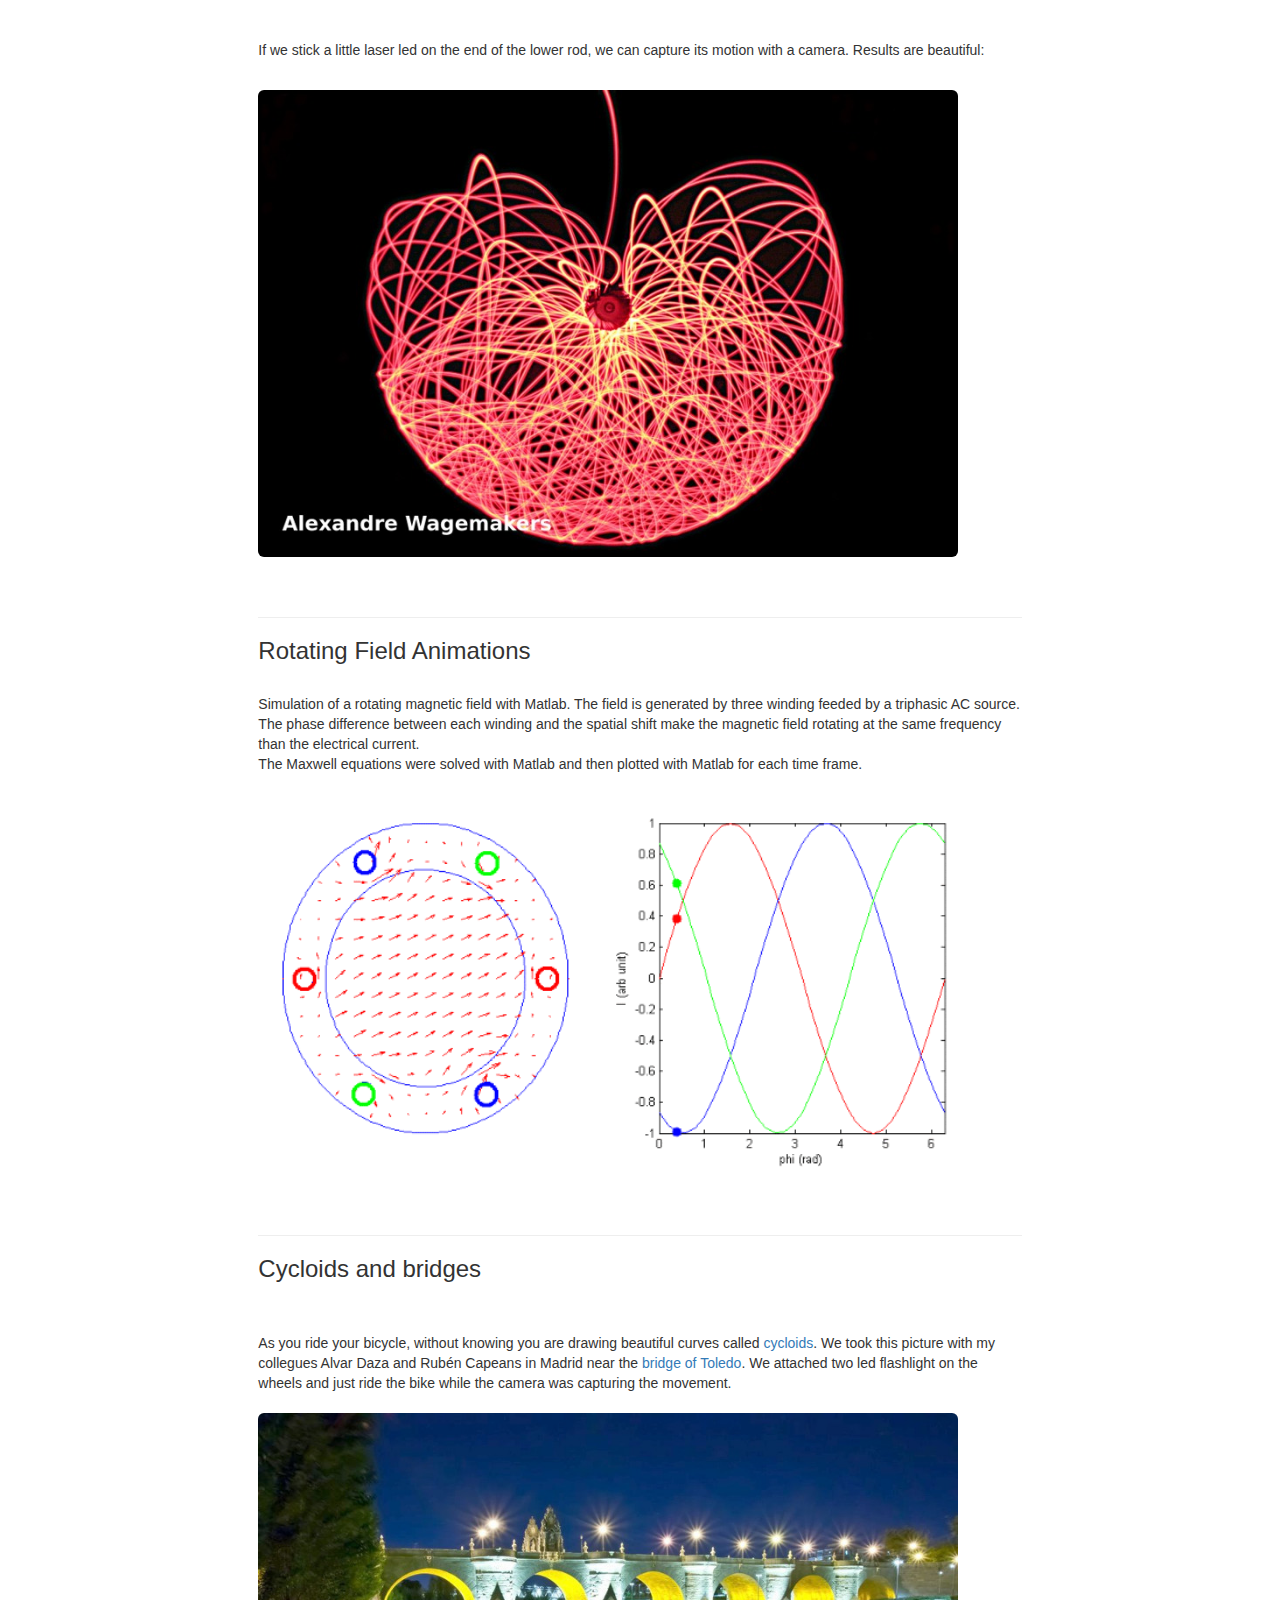
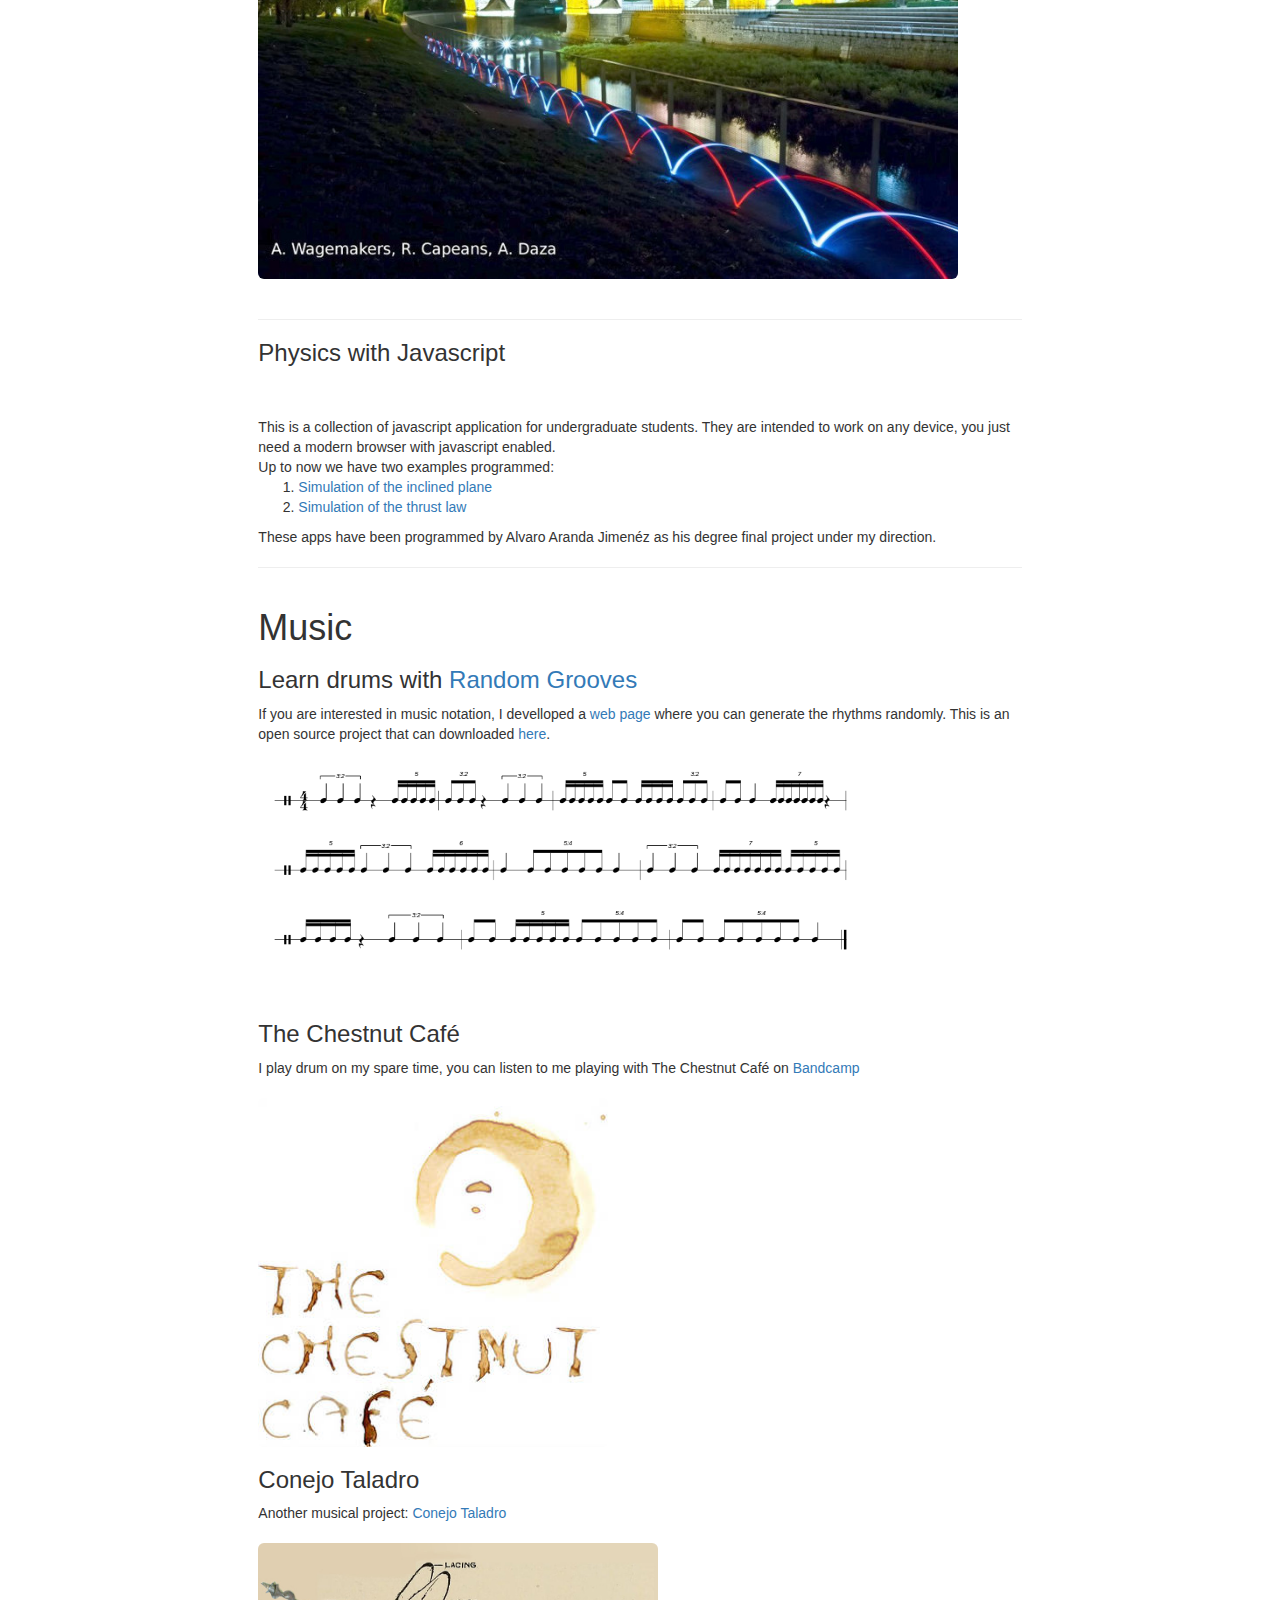
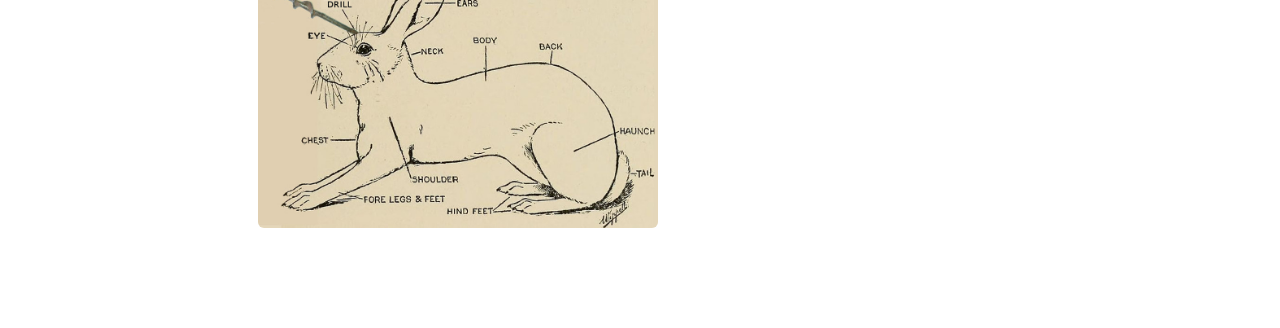
==== commit f95396f1: "refs" ====
--- a/index.html
+++ b/index.html
@@ -128,8 +128,9 @@
 <h3>Publications</h3>
 
 <ol>
-<li> F. J. Escribano, J. B. Sáez-Landete and A. Wagemakers. <a href=https://doi.org/10.1109/TCOMM.2018.2870874>Chaos-Based Multicarrier VLC Modulator with Compensation of LED Nonlinearity</a>. IEEE Transactions on Communication, 2018. </li>
-<li> A. Wagemakers, J. Used and M. A. F. Sanjuán. <a href=https://arxiv.org/abs/1804.07165>Reducing the number of time delays in coupled dynamical systems</a>. EPJ Special Topics, 2018.</li>
+<li>  F. J. Escribano, A. Wagemakers, G. Kaddoum and J. V. C. Evangelis. <a href=https://doi.org/10.1109/JSTSP.2019.2918484>Design and Performance Analysis of an Index Time Frequency Modulation Scheme for Optical Communications</a>. IEEE Journal of Selected Topics in Signal Processing. 2019
+<li> F. J. Escribano, J. B. Sáez-Landete and A. Wagemakers. <a href=https://doi.org/10.1109/TCOMM.2018.2870874>Chaos-Based Multicarrier VLC Modulator with Compensation of LED Nonlinearity</a>. IEEE Transactions on Communication, 67, 590-598, 2019. </li>
+<li> A. Wagemakers, J. Used and M. A. F. Sanjuán. <a href=https://arxiv.org/abs/1804.07165>Reducing the number of time delays in coupled dynamical systems</a>. EPJ Special Topics, 227, 1281-1289, 2018.</li>
 <li> A. Daza, A. Wagemakers, and M. A. F. Sanjuán. Ascertaining when a basin is Wada: the merging method. Sci. Rep. 8, 9954, 2018.</li>
 <li> A. Wagemakers and F. J. Escribano.  Software-Defined Radio Proof-of-Concept for Chaos-Based Coded Modulations. In proceedings of the 22nd IEEE Symposium on Computers and Communications, 2017.</li>
 <li> A. Wagemakers and M. A. F. Sanjuán. A new method to reduce the number of time delays in a network. Sci. Rep. 7, 2744, 2017.   </li>
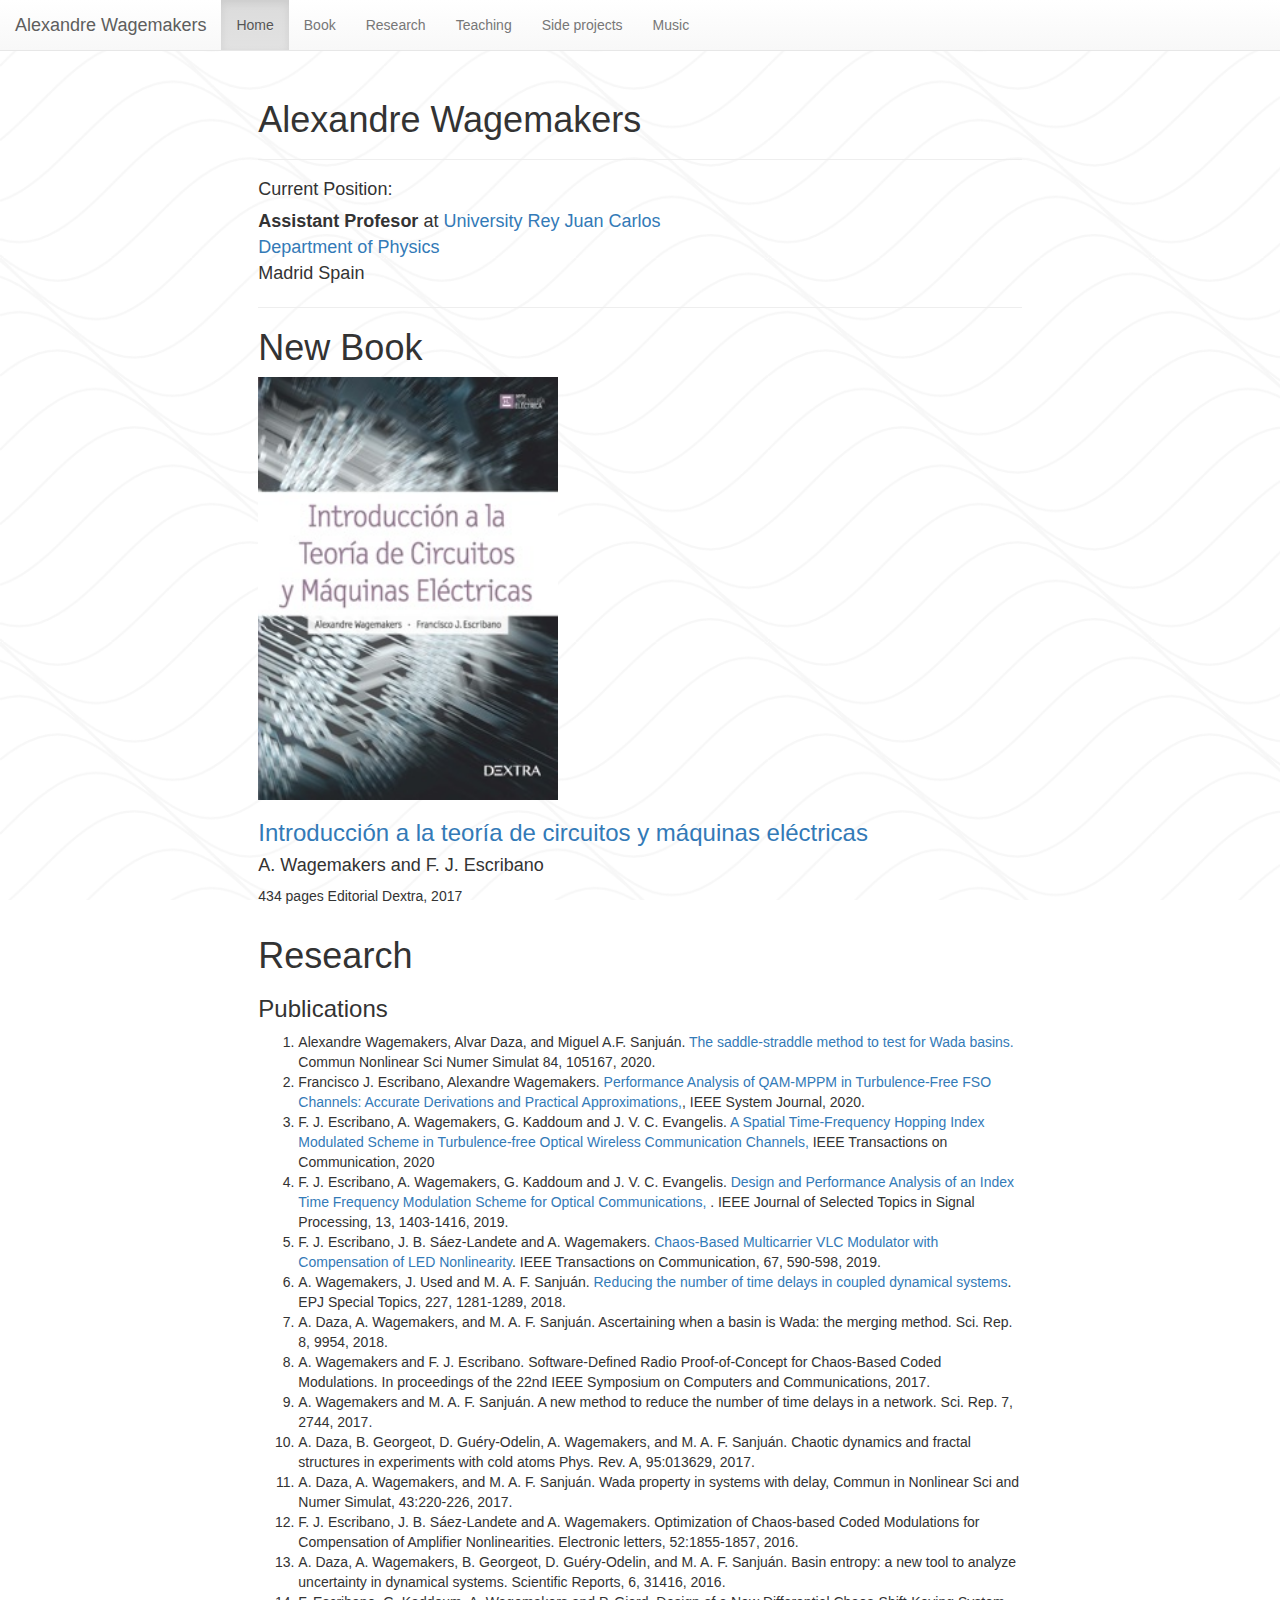
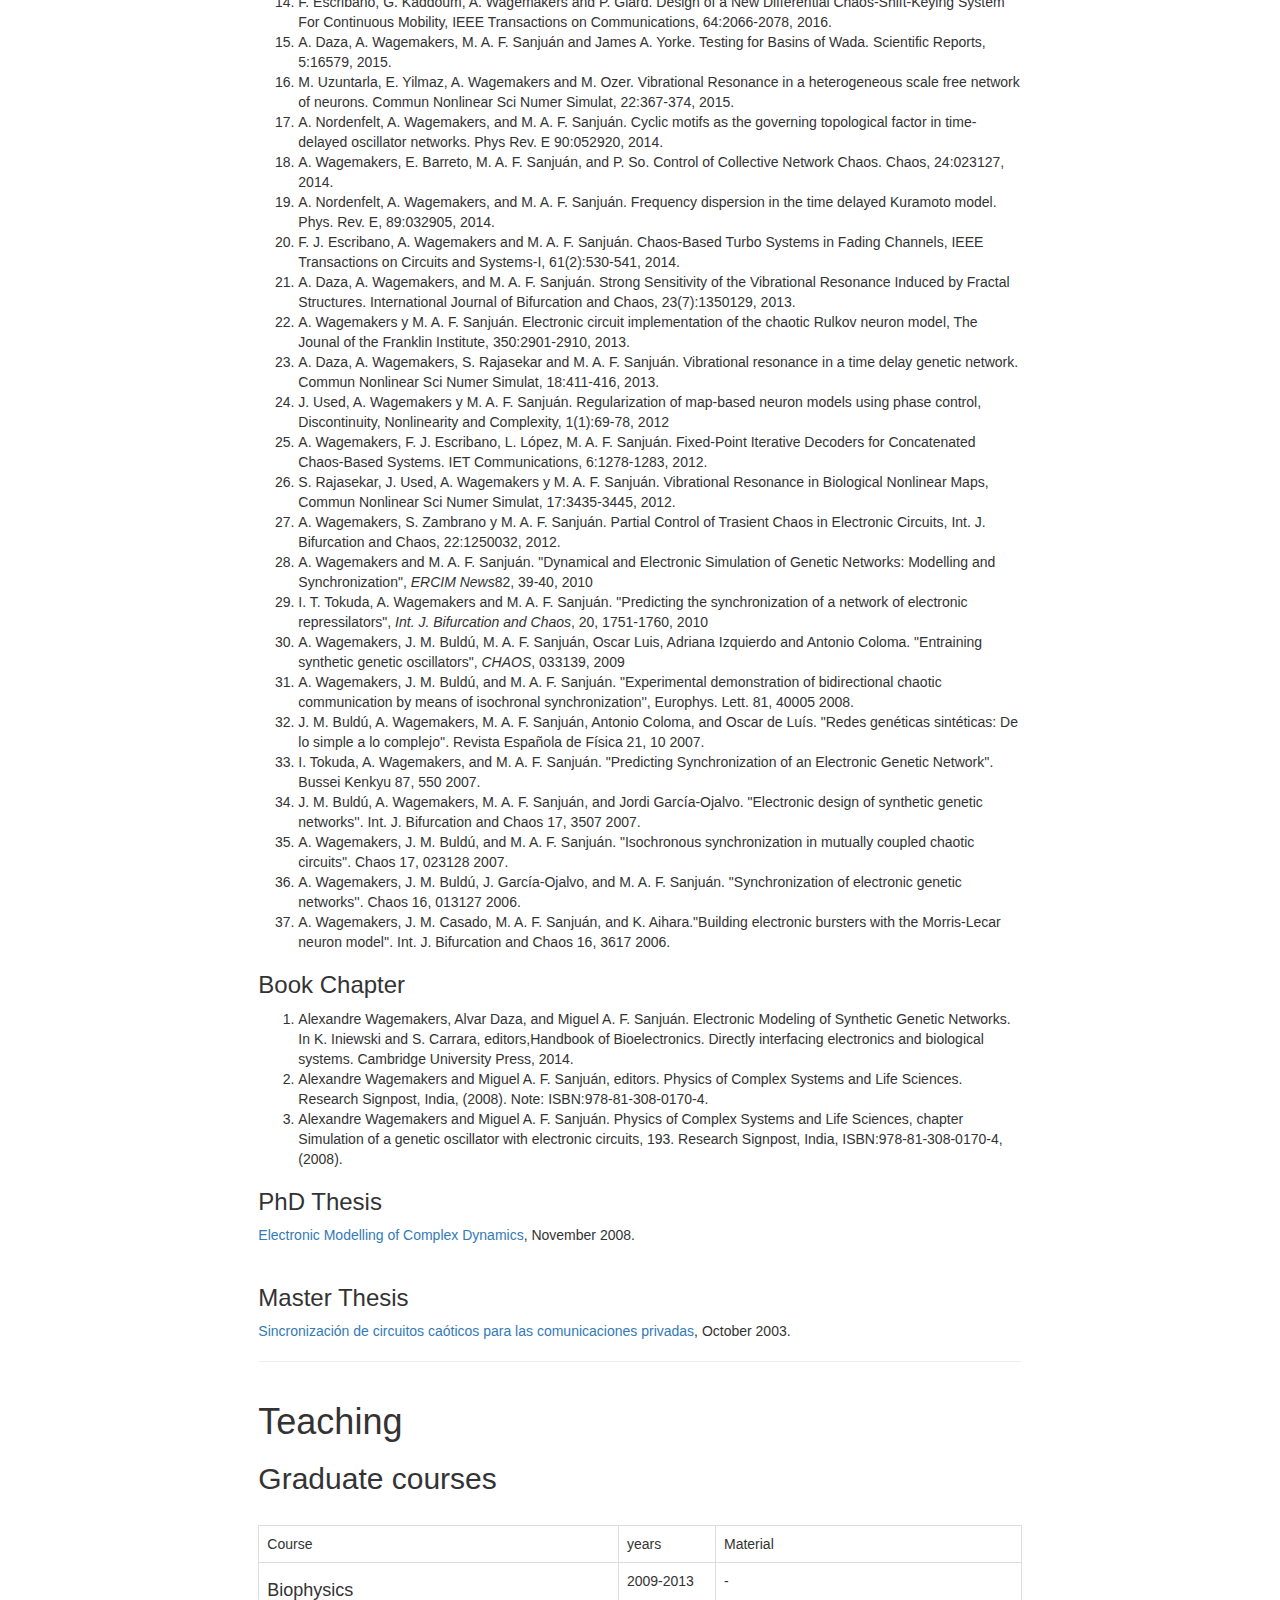
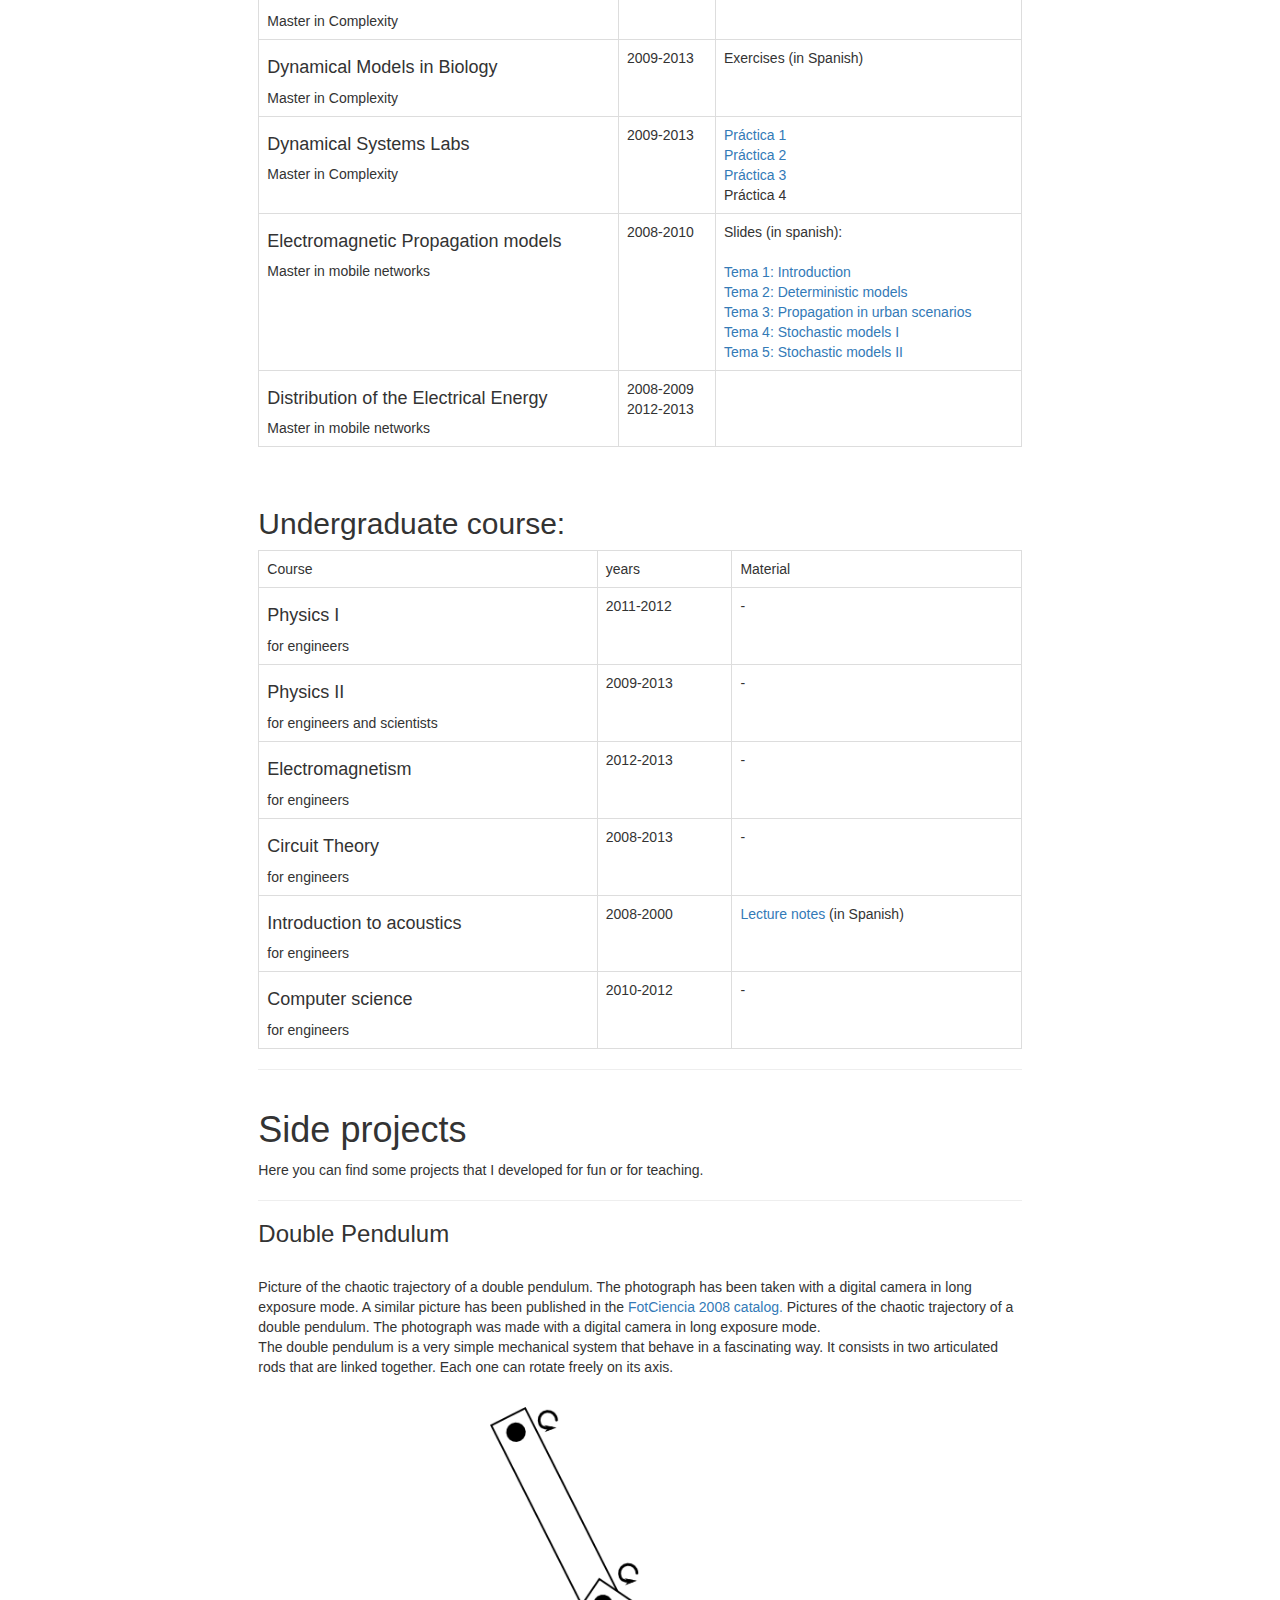
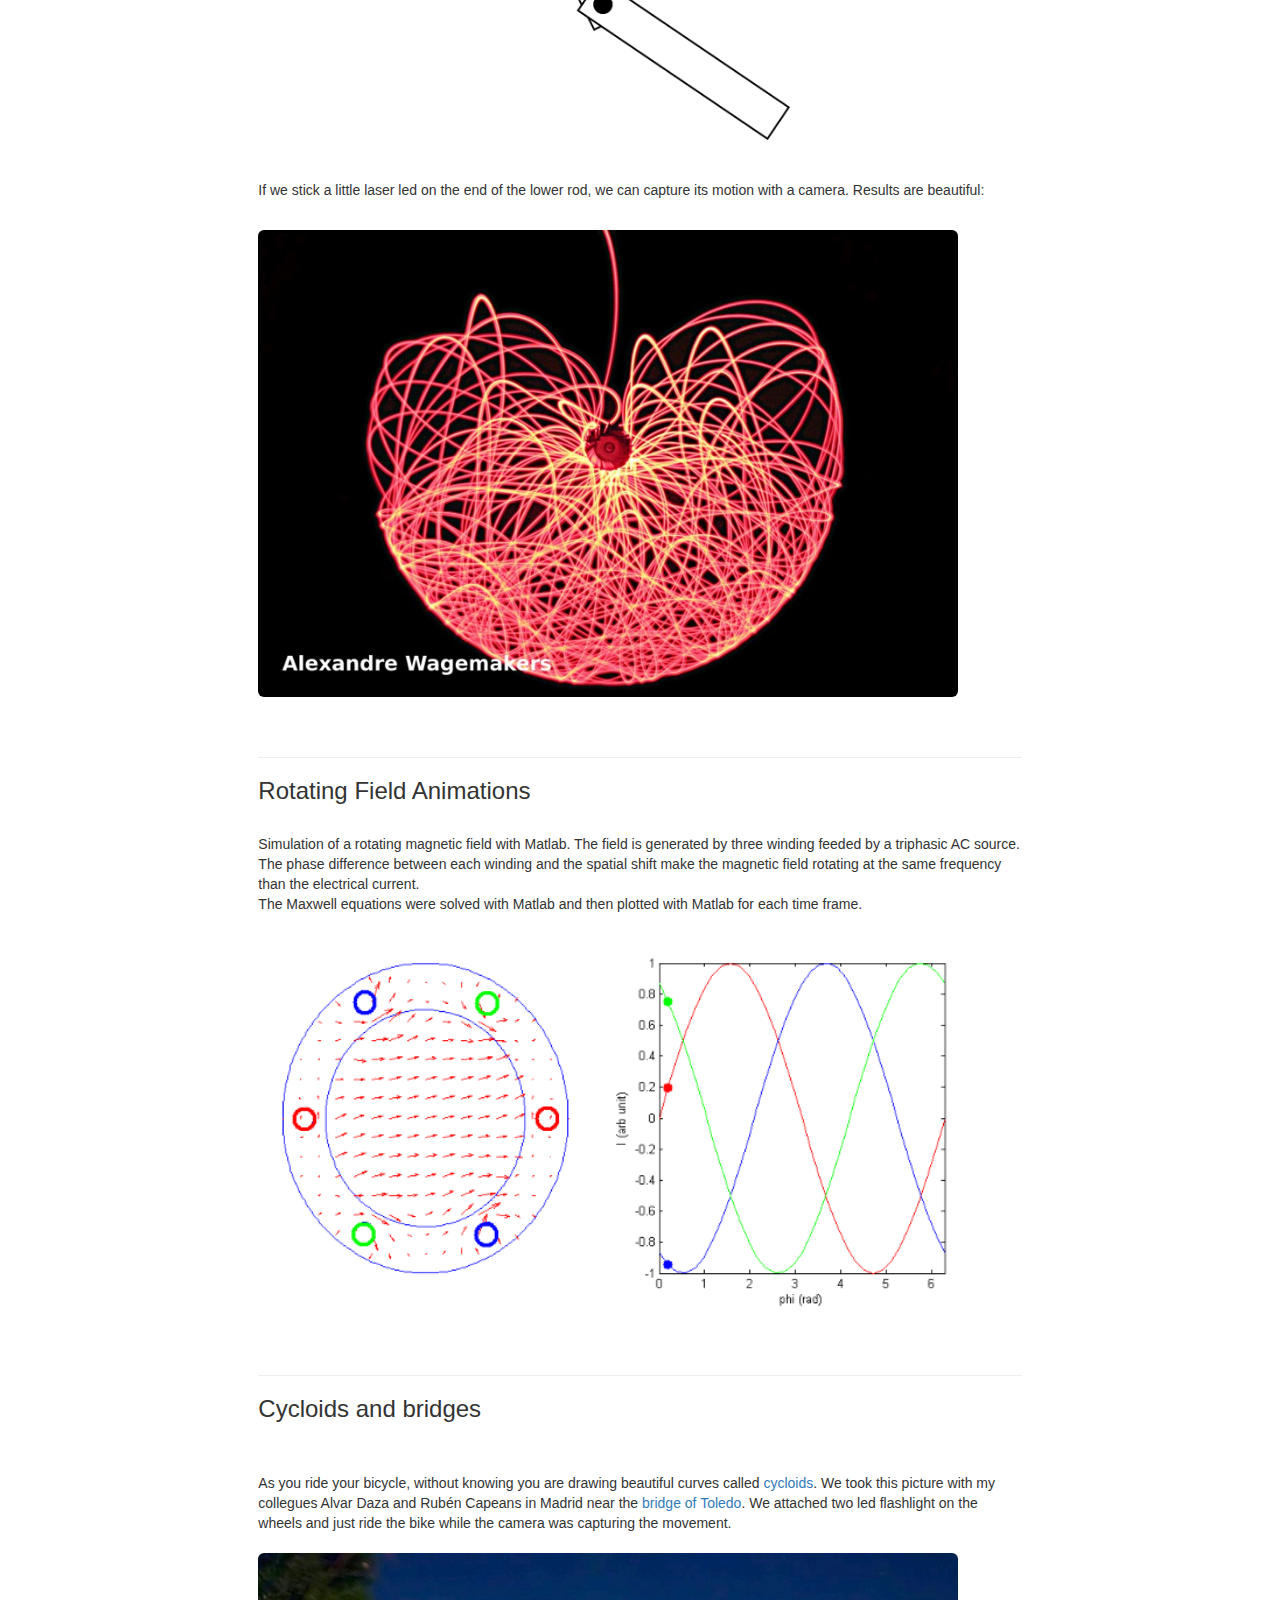
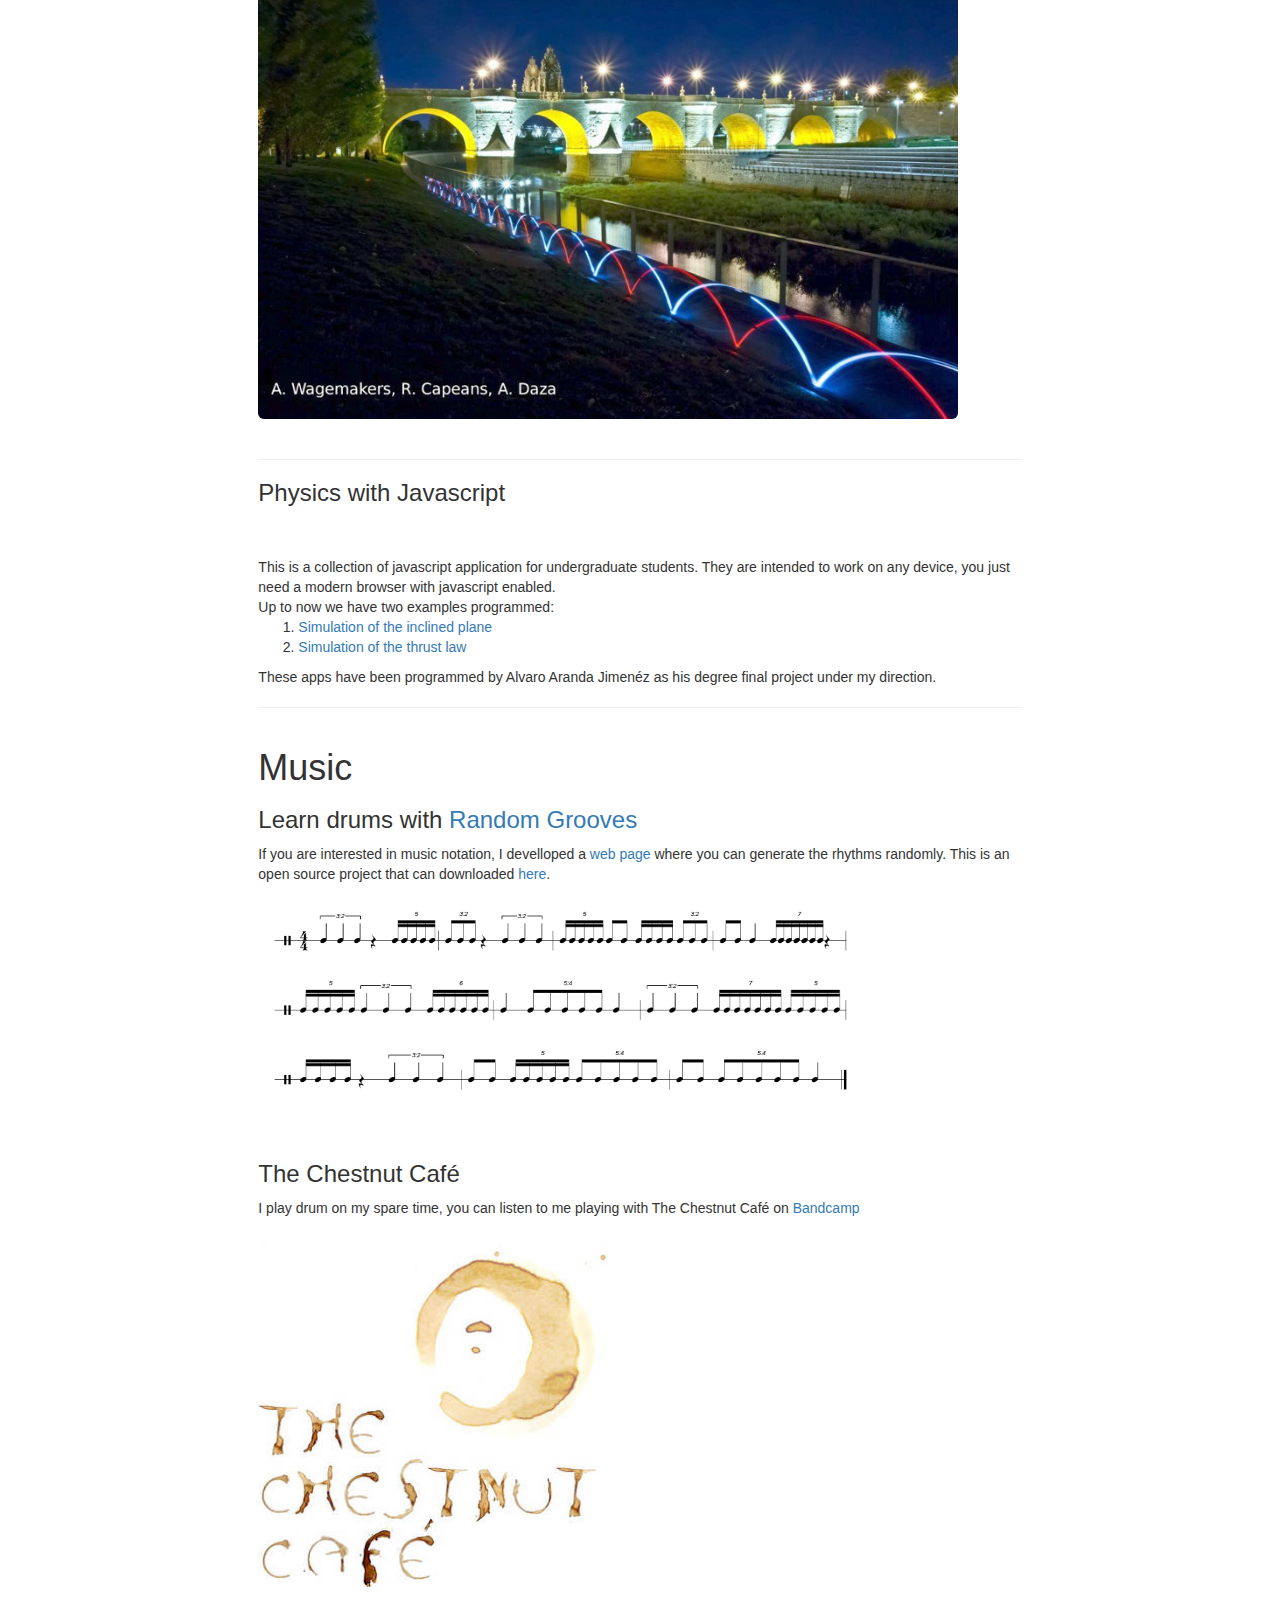
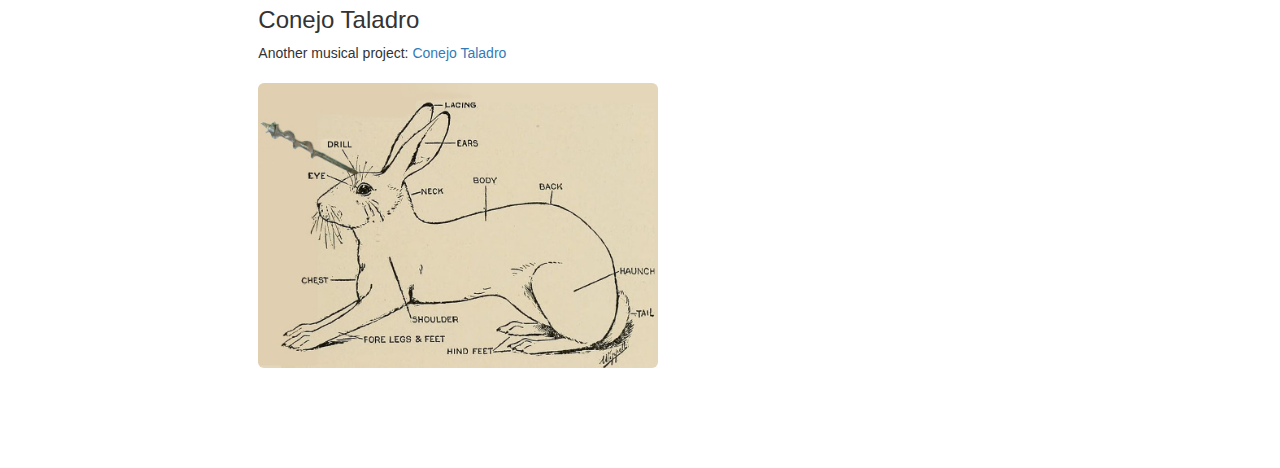
==== commit 84229291: "ref updates-" ====
--- a/index.html
+++ b/index.html
@@ -128,7 +128,11 @@
 <h3>Publications</h3>
 
 <ol>
-<li>  F. J. Escribano, A. Wagemakers, G. Kaddoum and J. V. C. Evangelis. <a href=https://doi.org/10.1109/JSTSP.2019.2918484>Design and Performance Analysis of an Index Time Frequency Modulation Scheme for Optical Communications</a>. IEEE Journal of Selected Topics in Signal Processing. 2019
+<li>Alexandre Wagemakers, Alvar Daza, and Miguel A.F. Sanjuán. <a href="https://doi.org/10.1016/j.cnsns.2020.105167">The saddle-straddle method to test for Wada basins.</a> Commun Nonlinear Sci Numer Simulat 84, 105167, 2020. </li>
+<li>Francisco J. Escribano, Alexandre Wagemakers. <a href=>Performance Analysis of QAM-MPPM in Turbulence-Free FSO Channels: Accurate Derivations and Practical Approximations,</a>, IEEE System Journal, 2020.</li>
+<li> F. J. Escribano, A. Wagemakers, G. Kaddoum and J. V. C. Evangelis.
+<a href=https://dx.doi.org/10.1109/TCOMM.2020.2987561> A Spatial Time-Frequency Hopping Index Modulated Scheme in Turbulence-free Optical Wireless Communication Channels,</a> IEEE Transactions on Communication, 2020</li>
+<li> F. J. Escribano, A. Wagemakers, G. Kaddoum and J. V. C. Evangelis. <a href=https://doi.org/10.1109/JSTSP.2019.2918484>Design and Performance Analysis of an Index Time Frequency Modulation Scheme for Optical Communications, </a>. IEEE Journal of Selected Topics in Signal Processing, 13, 1403-1416, 2019.</li>
 <li> F. J. Escribano, J. B. Sáez-Landete and A. Wagemakers. <a href=https://doi.org/10.1109/TCOMM.2018.2870874>Chaos-Based Multicarrier VLC Modulator with Compensation of LED Nonlinearity</a>. IEEE Transactions on Communication, 67, 590-598, 2019. </li>
 <li> A. Wagemakers, J. Used and M. A. F. Sanjuán. <a href=https://arxiv.org/abs/1804.07165>Reducing the number of time delays in coupled dynamical systems</a>. EPJ Special Topics, 227, 1281-1289, 2018.</li>
 <li> A. Daza, A. Wagemakers, and M. A. F. Sanjuán. Ascertaining when a basin is Wada: the merging method. Sci. Rep. 8, 9954, 2018.</li>
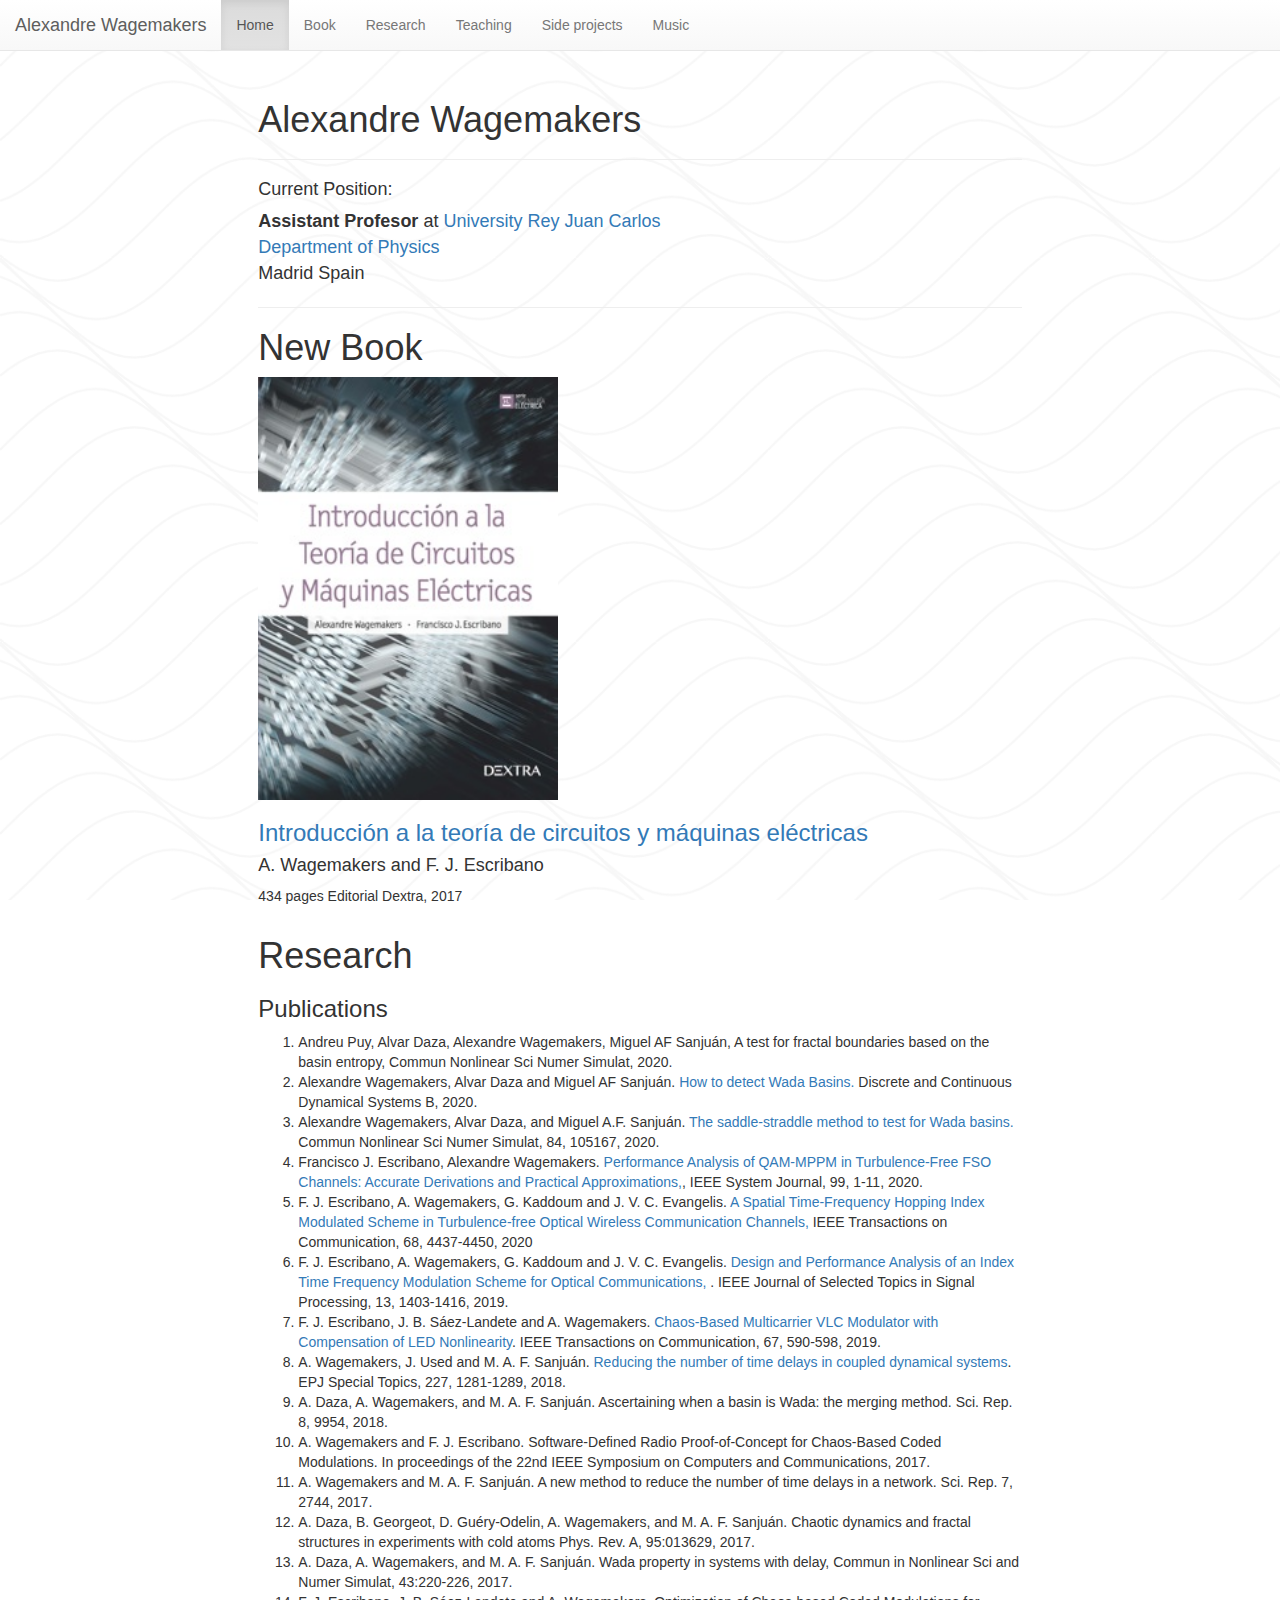
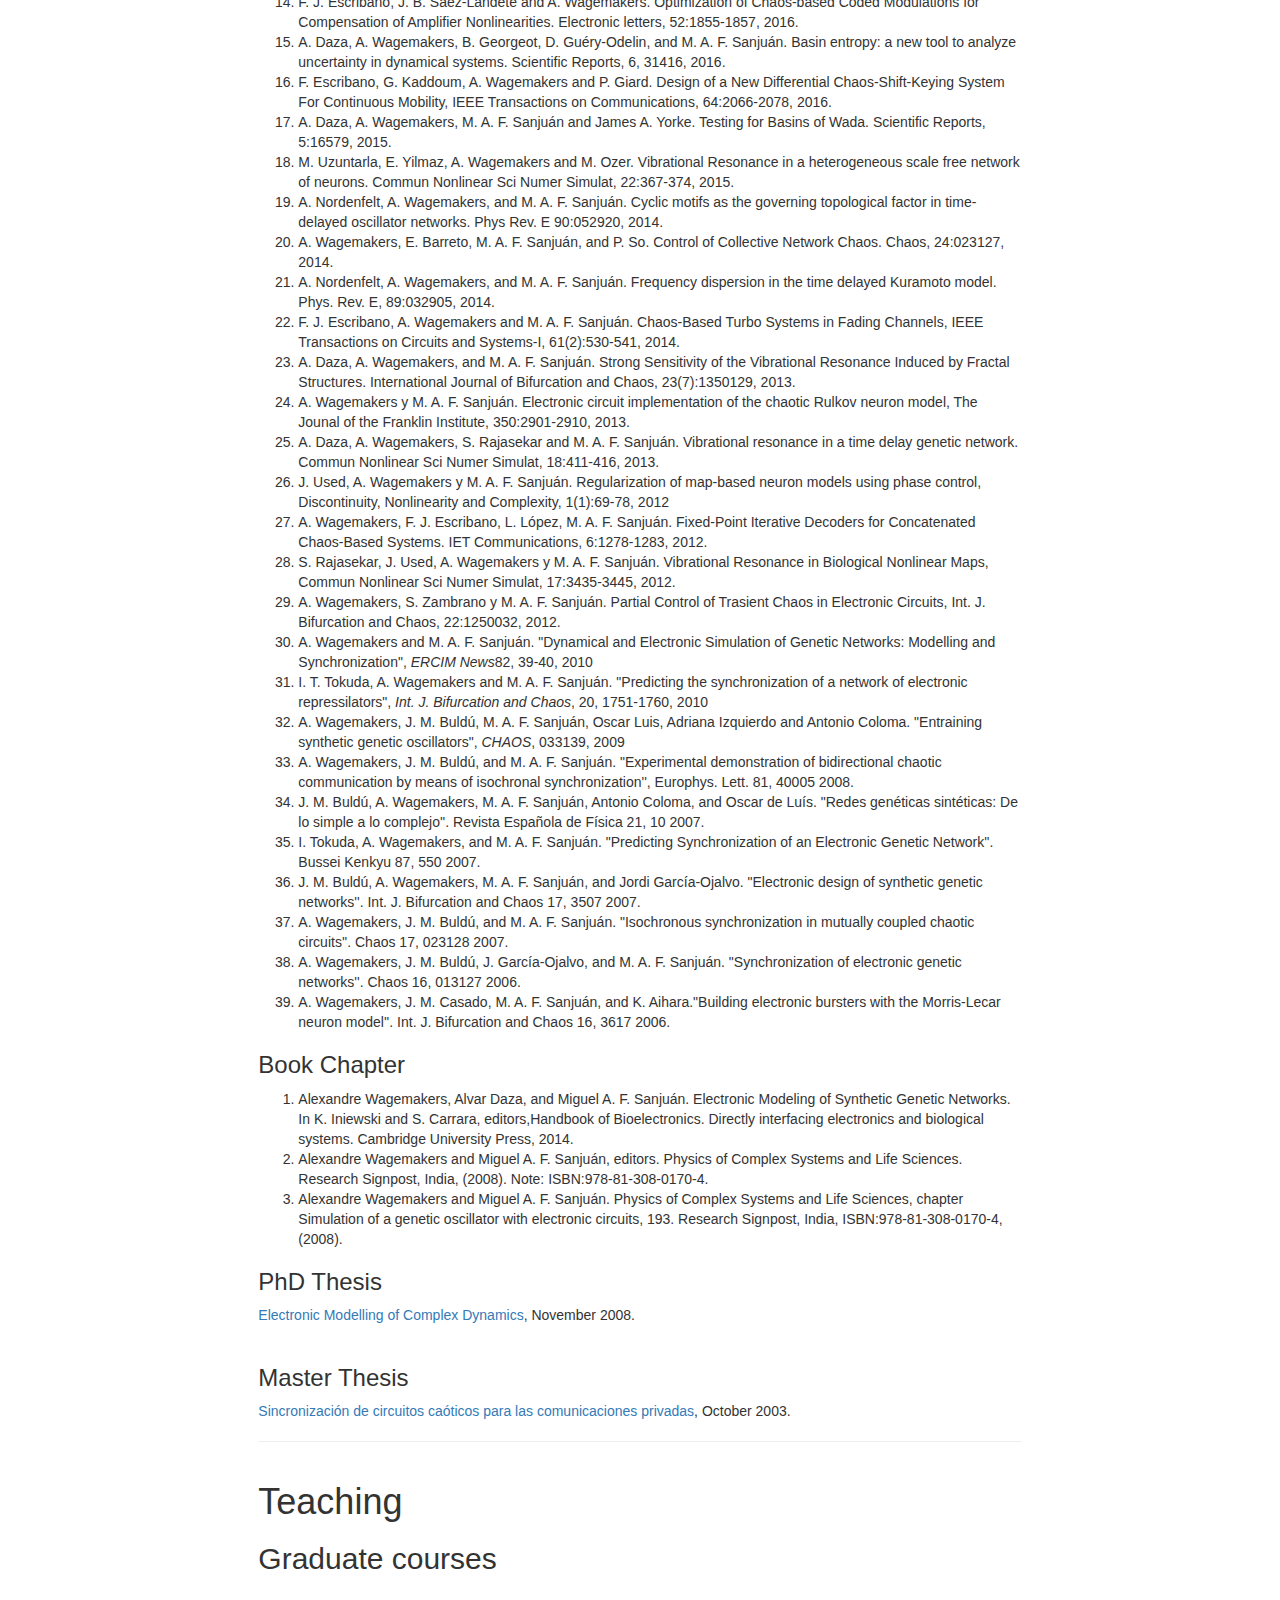
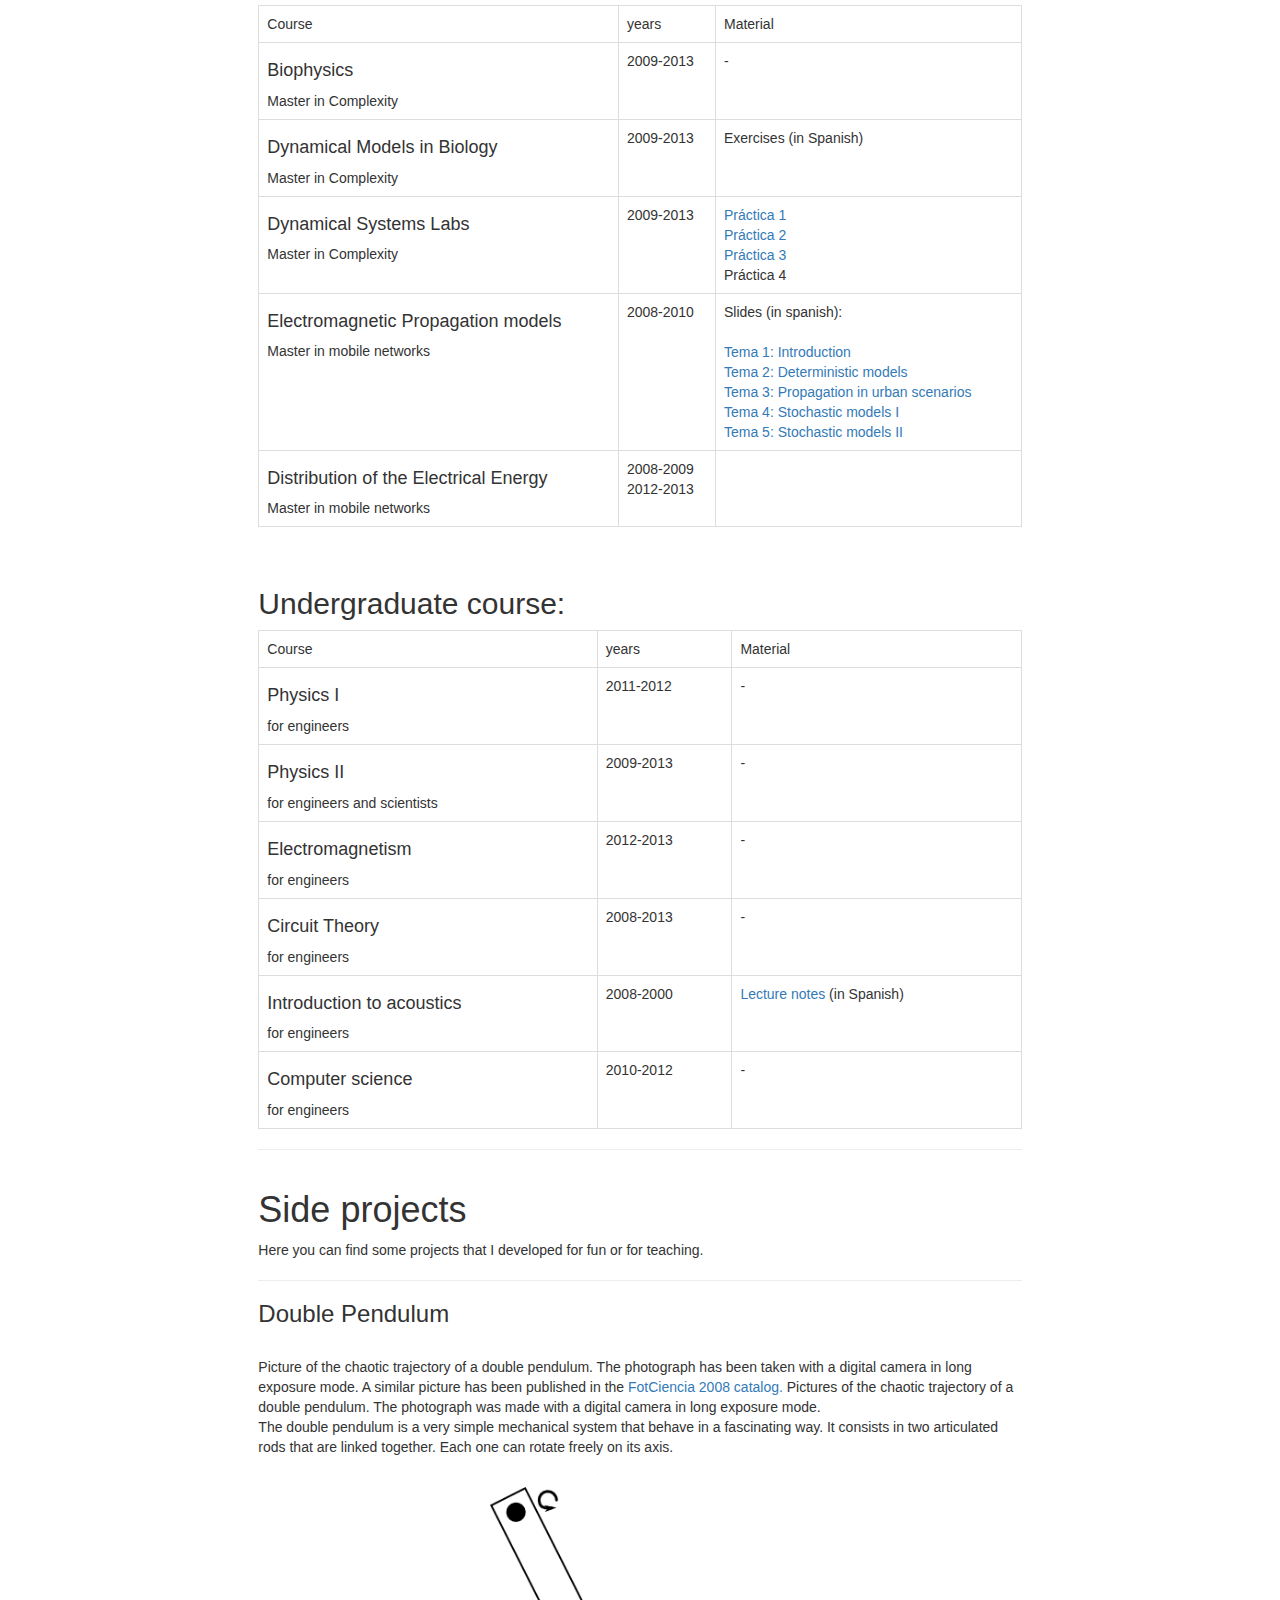
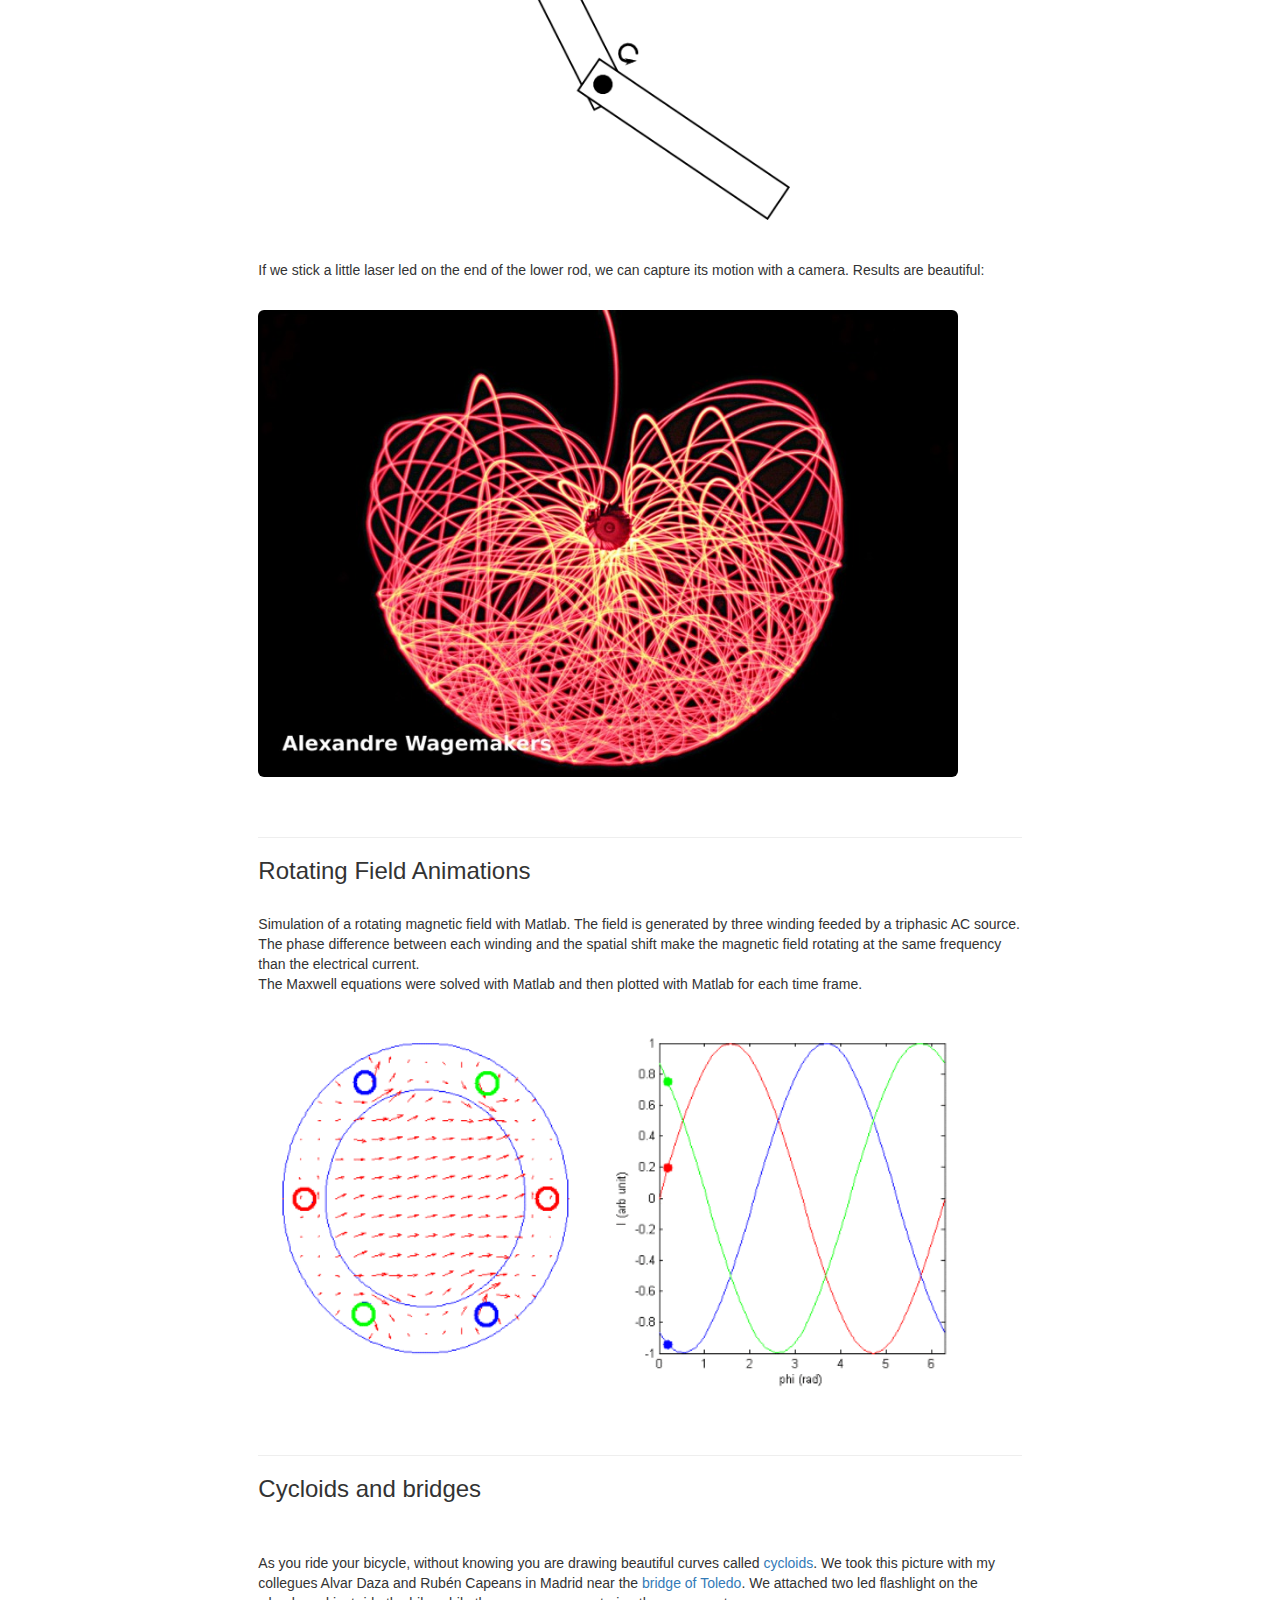
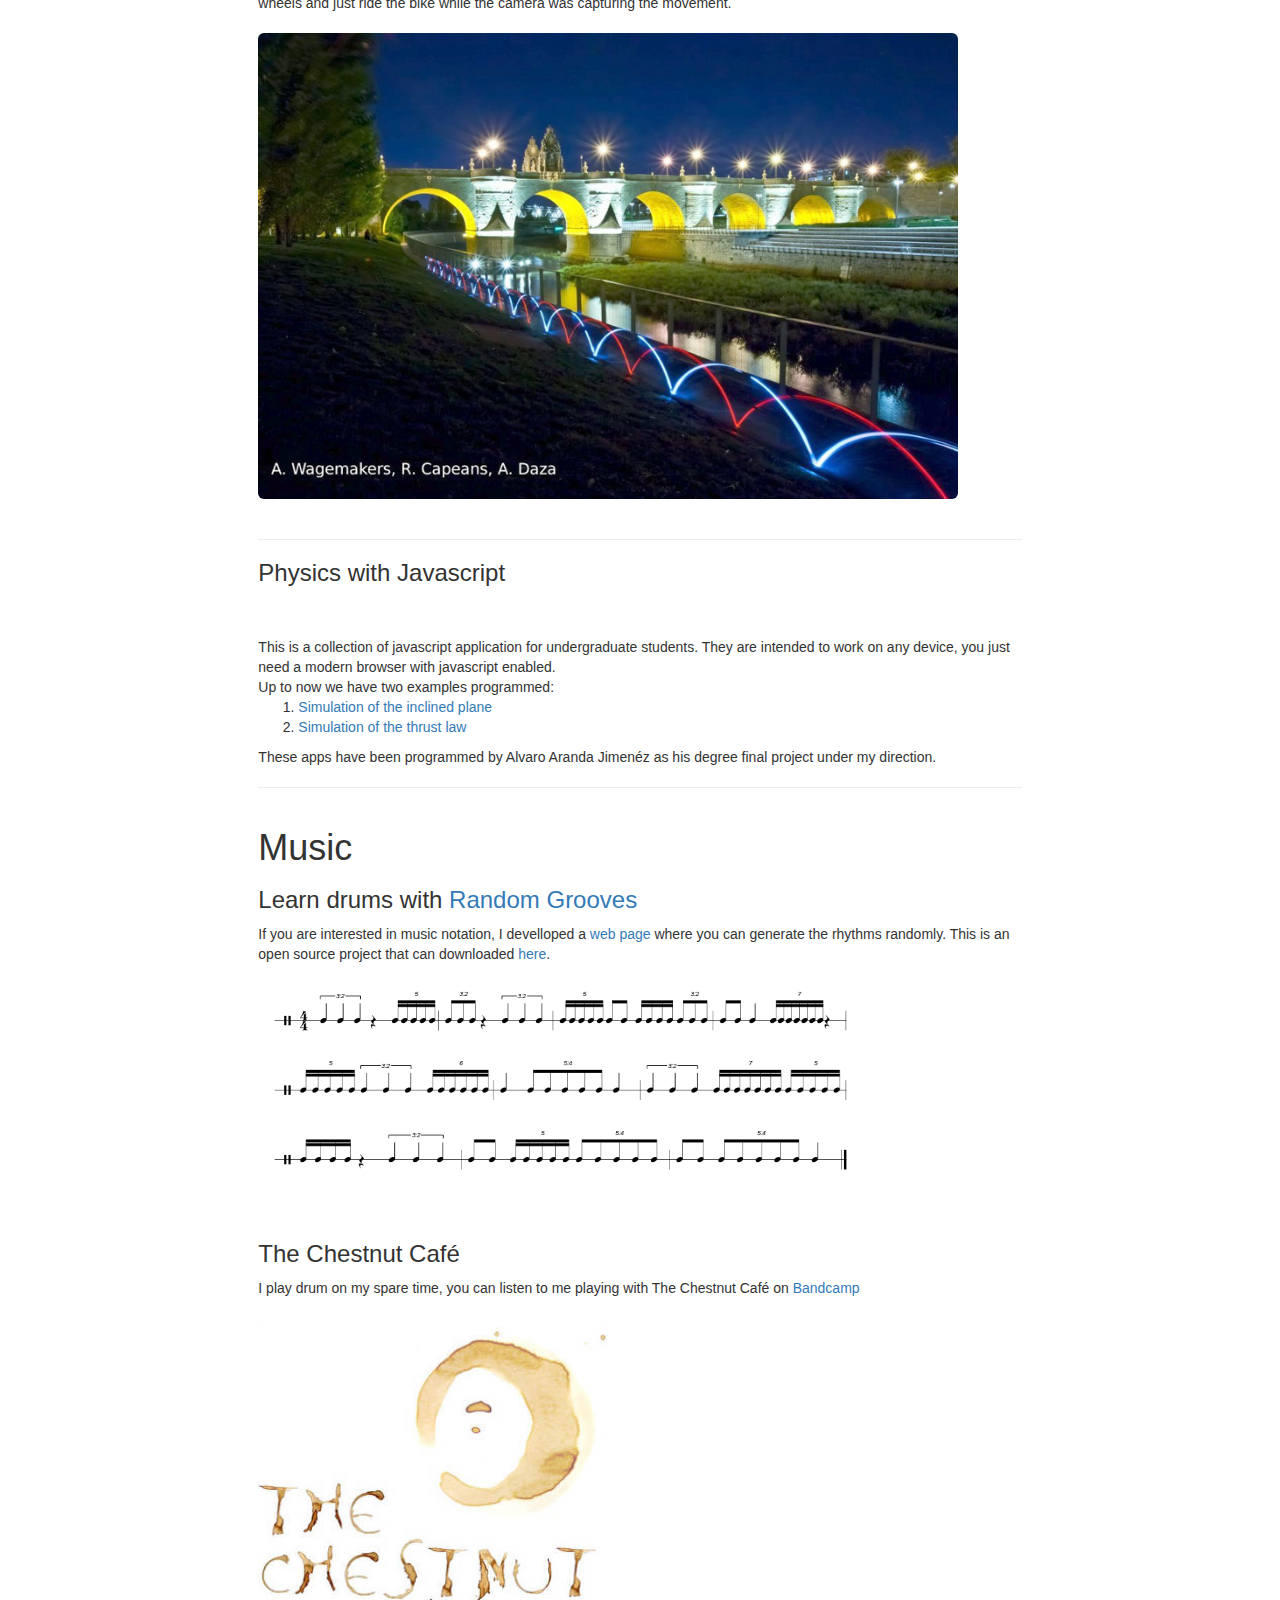
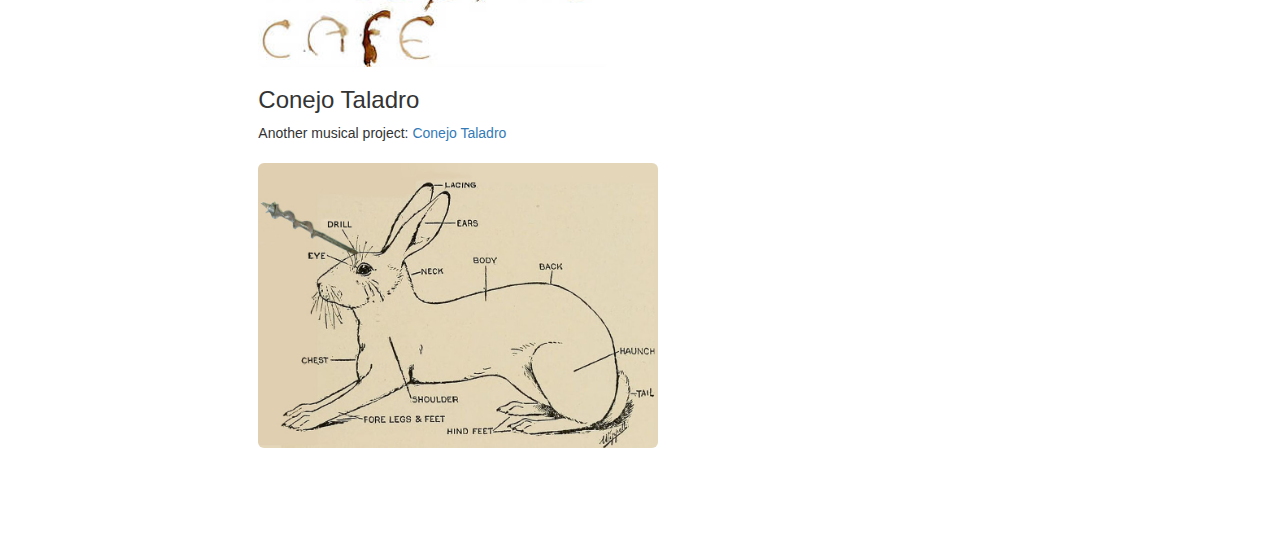
==== commit dbad6d3b: "Refs" ====
--- a/index.html
+++ b/index.html
@@ -128,10 +128,12 @@
 <h3>Publications</h3>
 
 <ol>
-<li>Alexandre Wagemakers, Alvar Daza, and Miguel A.F. Sanjuán. <a href="https://doi.org/10.1016/j.cnsns.2020.105167">The saddle-straddle method to test for Wada basins.</a> Commun Nonlinear Sci Numer Simulat 84, 105167, 2020. </li>
-<li>Francisco J. Escribano, Alexandre Wagemakers. <a href=>Performance Analysis of QAM-MPPM in Turbulence-Free FSO Channels: Accurate Derivations and Practical Approximations,</a>, IEEE System Journal, 2020.</li>
+<li>Andreu Puy, Alvar Daza, Alexandre Wagemakers, Miguel AF Sanjuán, A test for fractal boundaries based on the basin entropy, Commun Nonlinear Sci Numer Simulat, 2020.</li>
+<li>Alexandre Wagemakers, Alvar Daza and Miguel AF Sanjuán. <a href="https://arxiv.org/abs/2005.05923">How to detect Wada Basins.</a> Discrete and Continuous Dynamical Systems B, 2020.</li>
+<li>Alexandre Wagemakers, Alvar Daza, and Miguel A.F. Sanjuán. <a href="https://doi.org/10.1016/j.cnsns.2020.105167">The saddle-straddle method to test for Wada basins.</a> Commun Nonlinear Sci Numer Simulat, 84, 105167, 2020. </li>
+<li>Francisco J. Escribano, Alexandre Wagemakers. <a href=https://dx.doi.org/10.1109/JSYST.2020.2986680>Performance Analysis of QAM-MPPM in Turbulence-Free FSO Channels: Accurate Derivations and Practical Approximations,</a>, IEEE System Journal, 99, 1-11, 2020.</li>
 <li> F. J. Escribano, A. Wagemakers, G. Kaddoum and J. V. C. Evangelis.
-<a href=https://dx.doi.org/10.1109/TCOMM.2020.2987561> A Spatial Time-Frequency Hopping Index Modulated Scheme in Turbulence-free Optical Wireless Communication Channels,</a> IEEE Transactions on Communication, 2020</li>
+<a href=https://dx.doi.org/10.1109/TCOMM.2020.2987561> A Spatial Time-Frequency Hopping Index Modulated Scheme in Turbulence-free Optical Wireless Communication Channels,</a> IEEE Transactions on Communication, 68, 4437-4450, 2020</li>
 <li> F. J. Escribano, A. Wagemakers, G. Kaddoum and J. V. C. Evangelis. <a href=https://doi.org/10.1109/JSTSP.2019.2918484>Design and Performance Analysis of an Index Time Frequency Modulation Scheme for Optical Communications, </a>. IEEE Journal of Selected Topics in Signal Processing, 13, 1403-1416, 2019.</li>
 <li> F. J. Escribano, J. B. Sáez-Landete and A. Wagemakers. <a href=https://doi.org/10.1109/TCOMM.2018.2870874>Chaos-Based Multicarrier VLC Modulator with Compensation of LED Nonlinearity</a>. IEEE Transactions on Communication, 67, 590-598, 2019. </li>
 <li> A. Wagemakers, J. Used and M. A. F. Sanjuán. <a href=https://arxiv.org/abs/1804.07165>Reducing the number of time delays in coupled dynamical systems</a>. EPJ Special Topics, 227, 1281-1289, 2018.</li>
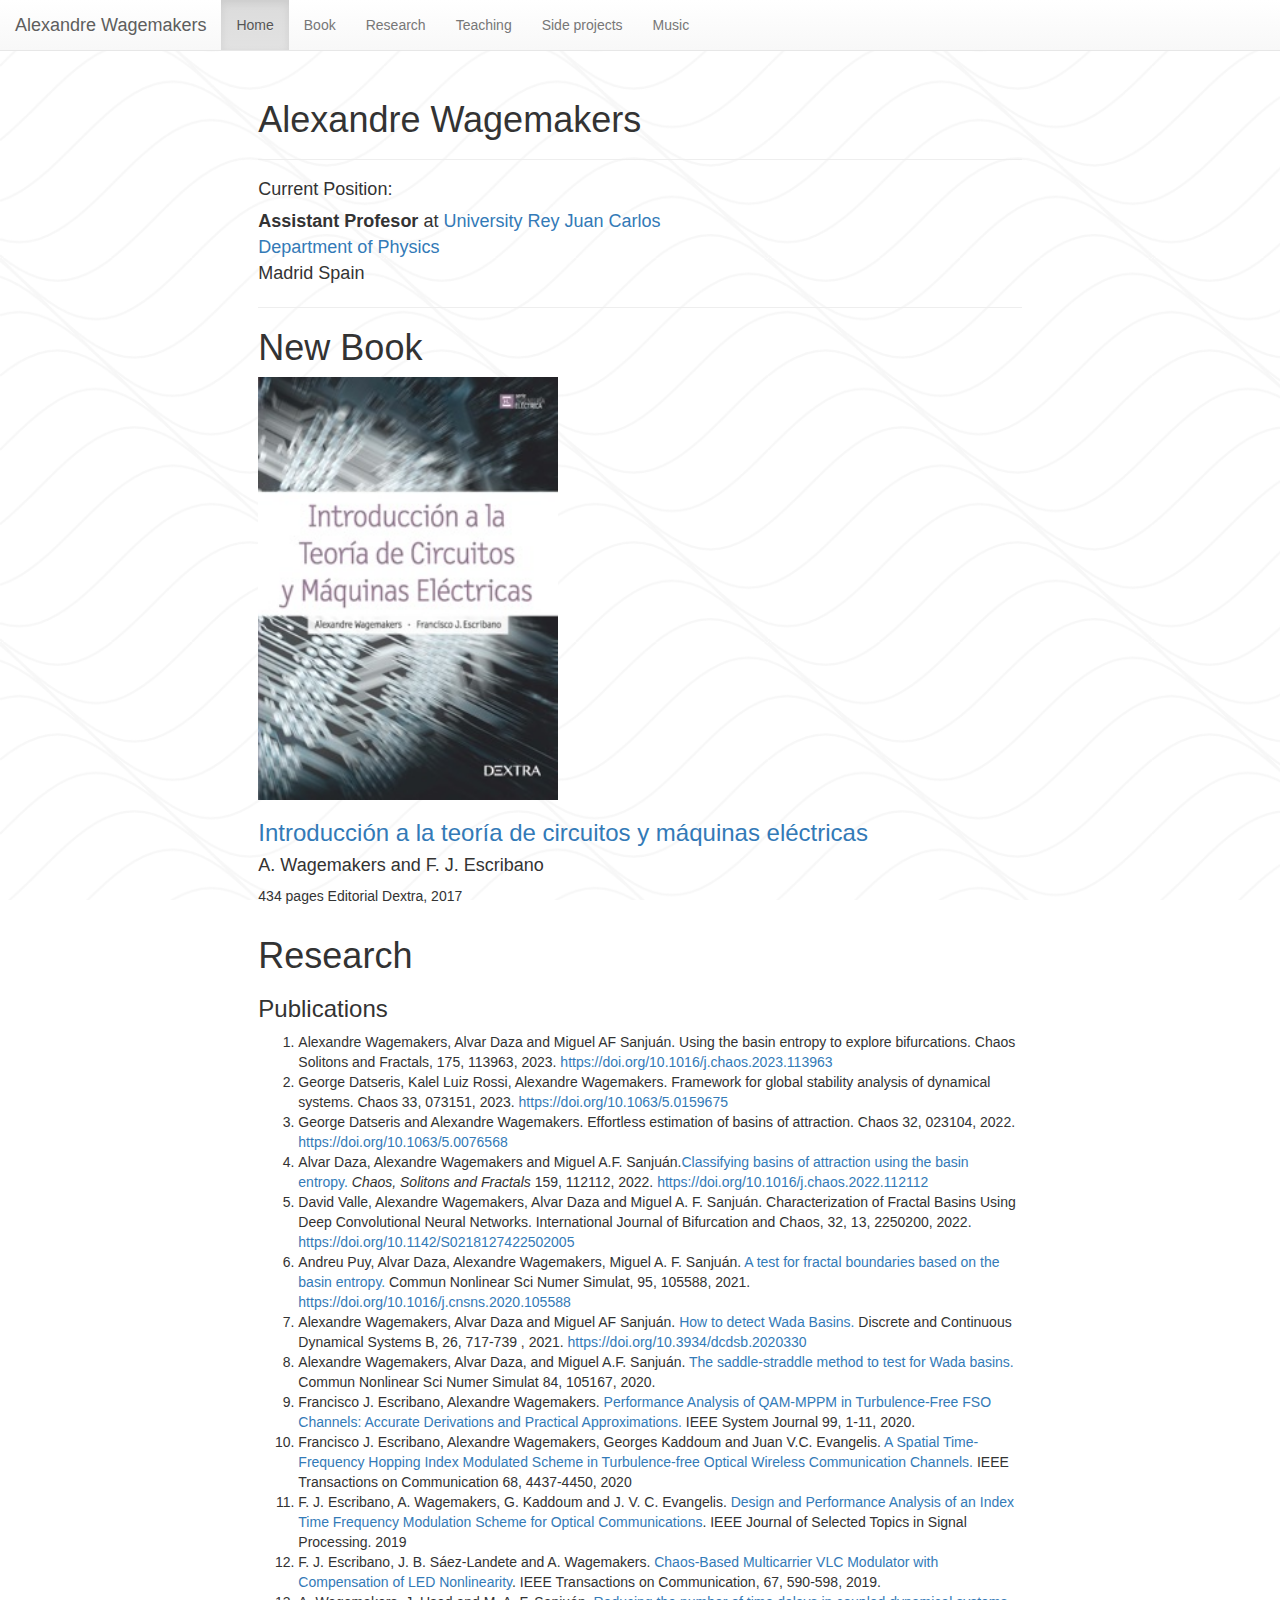
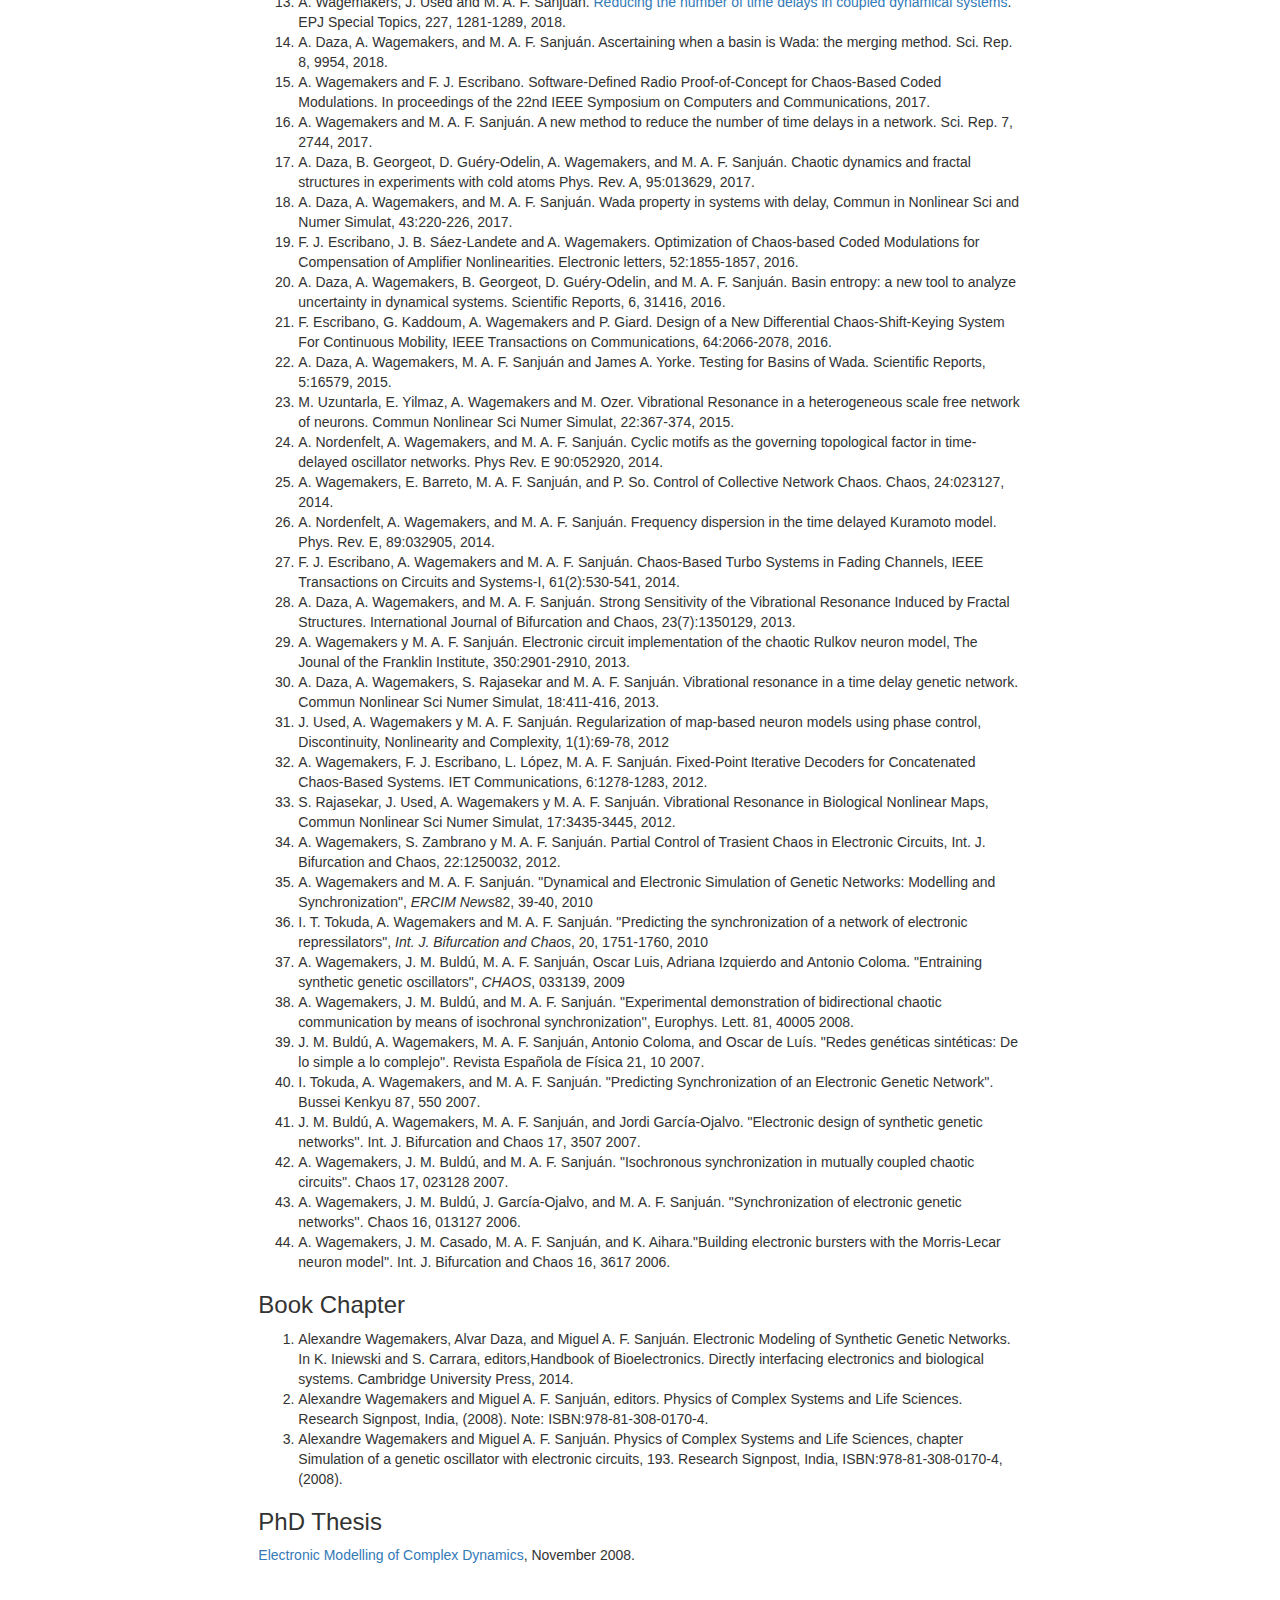
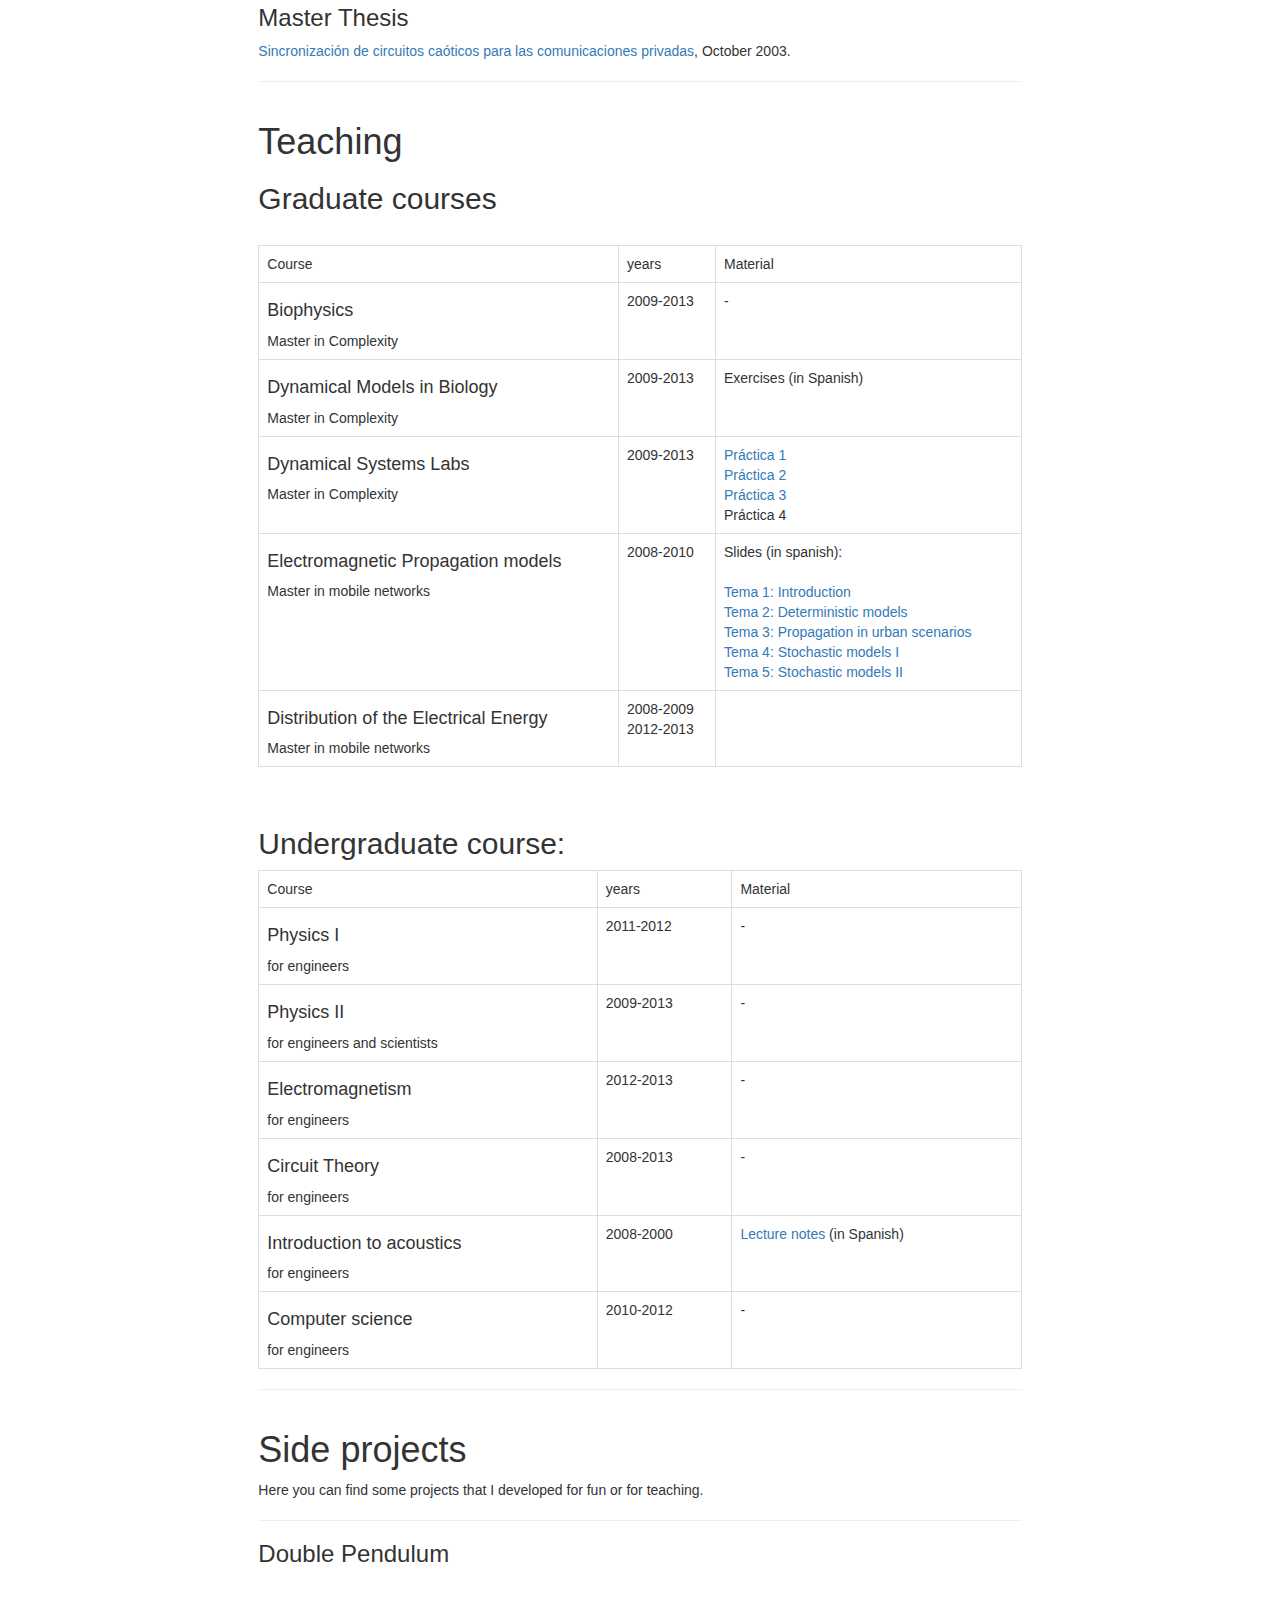
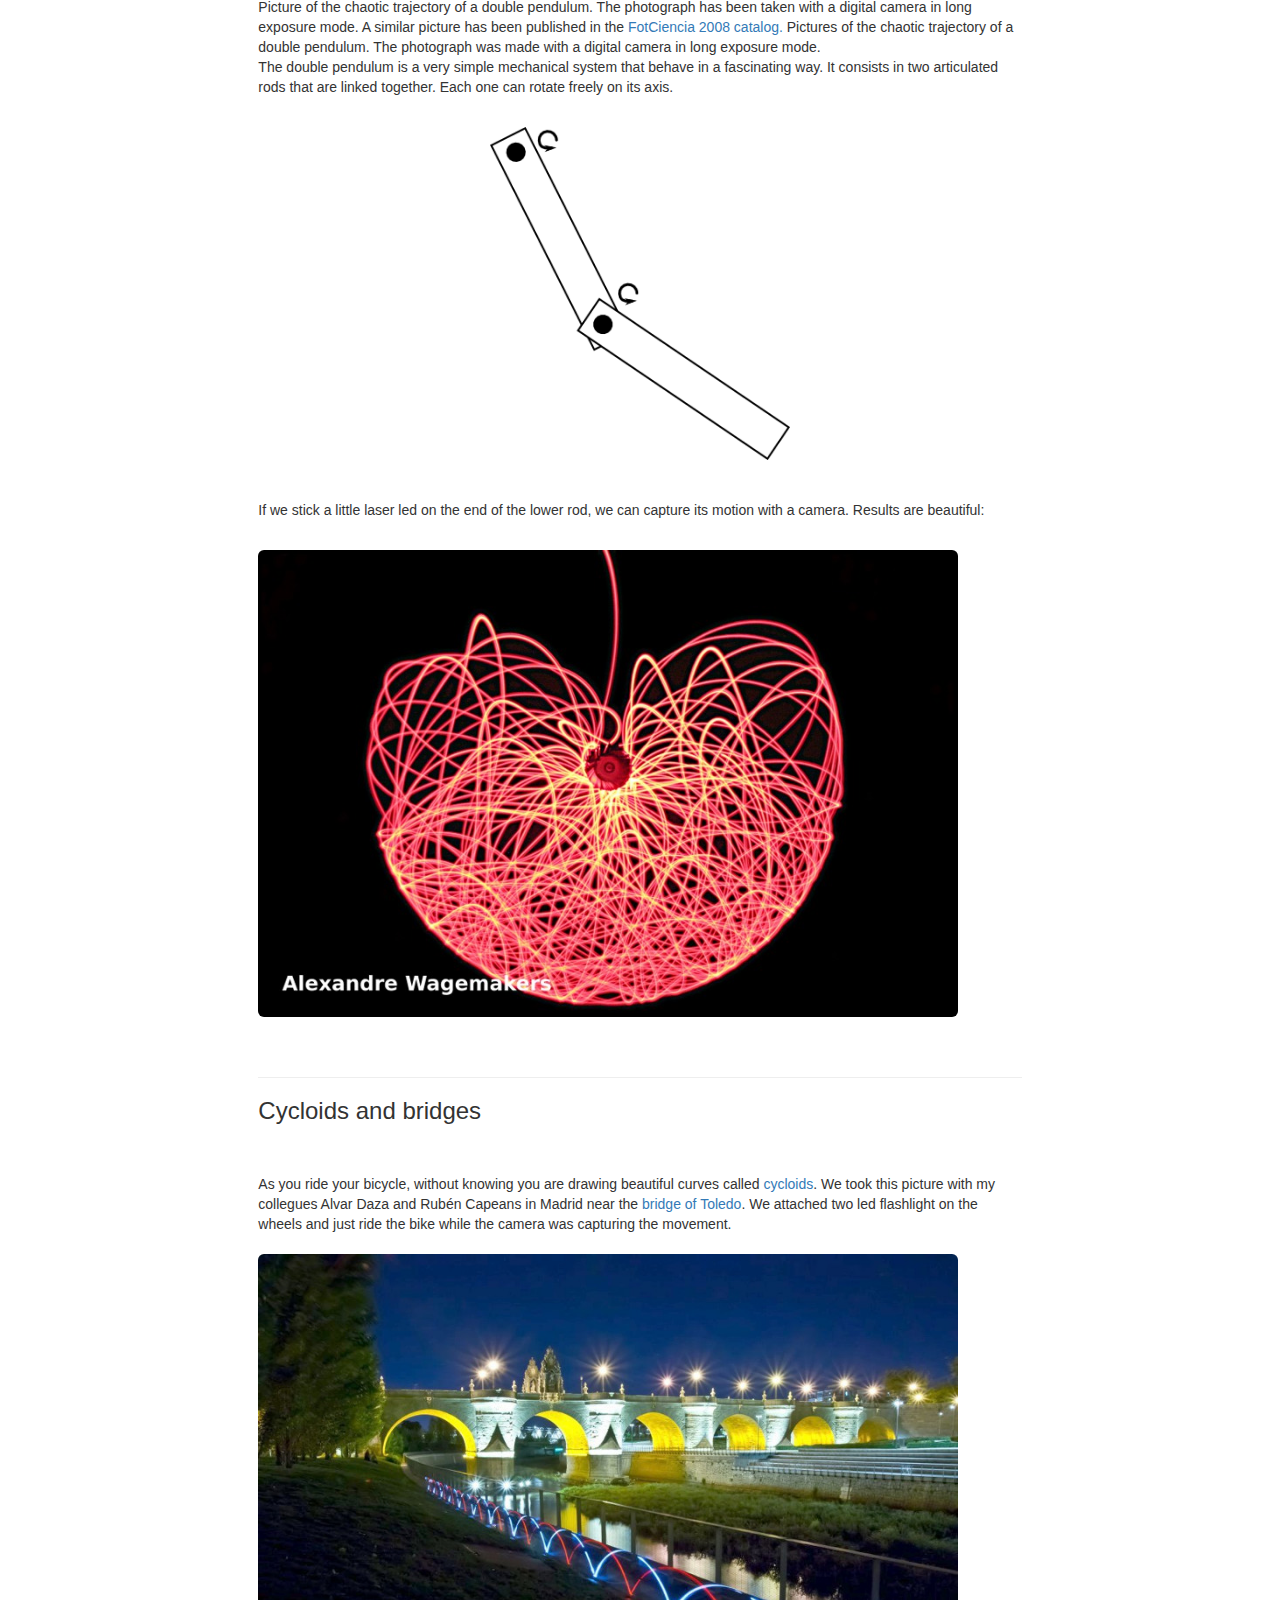
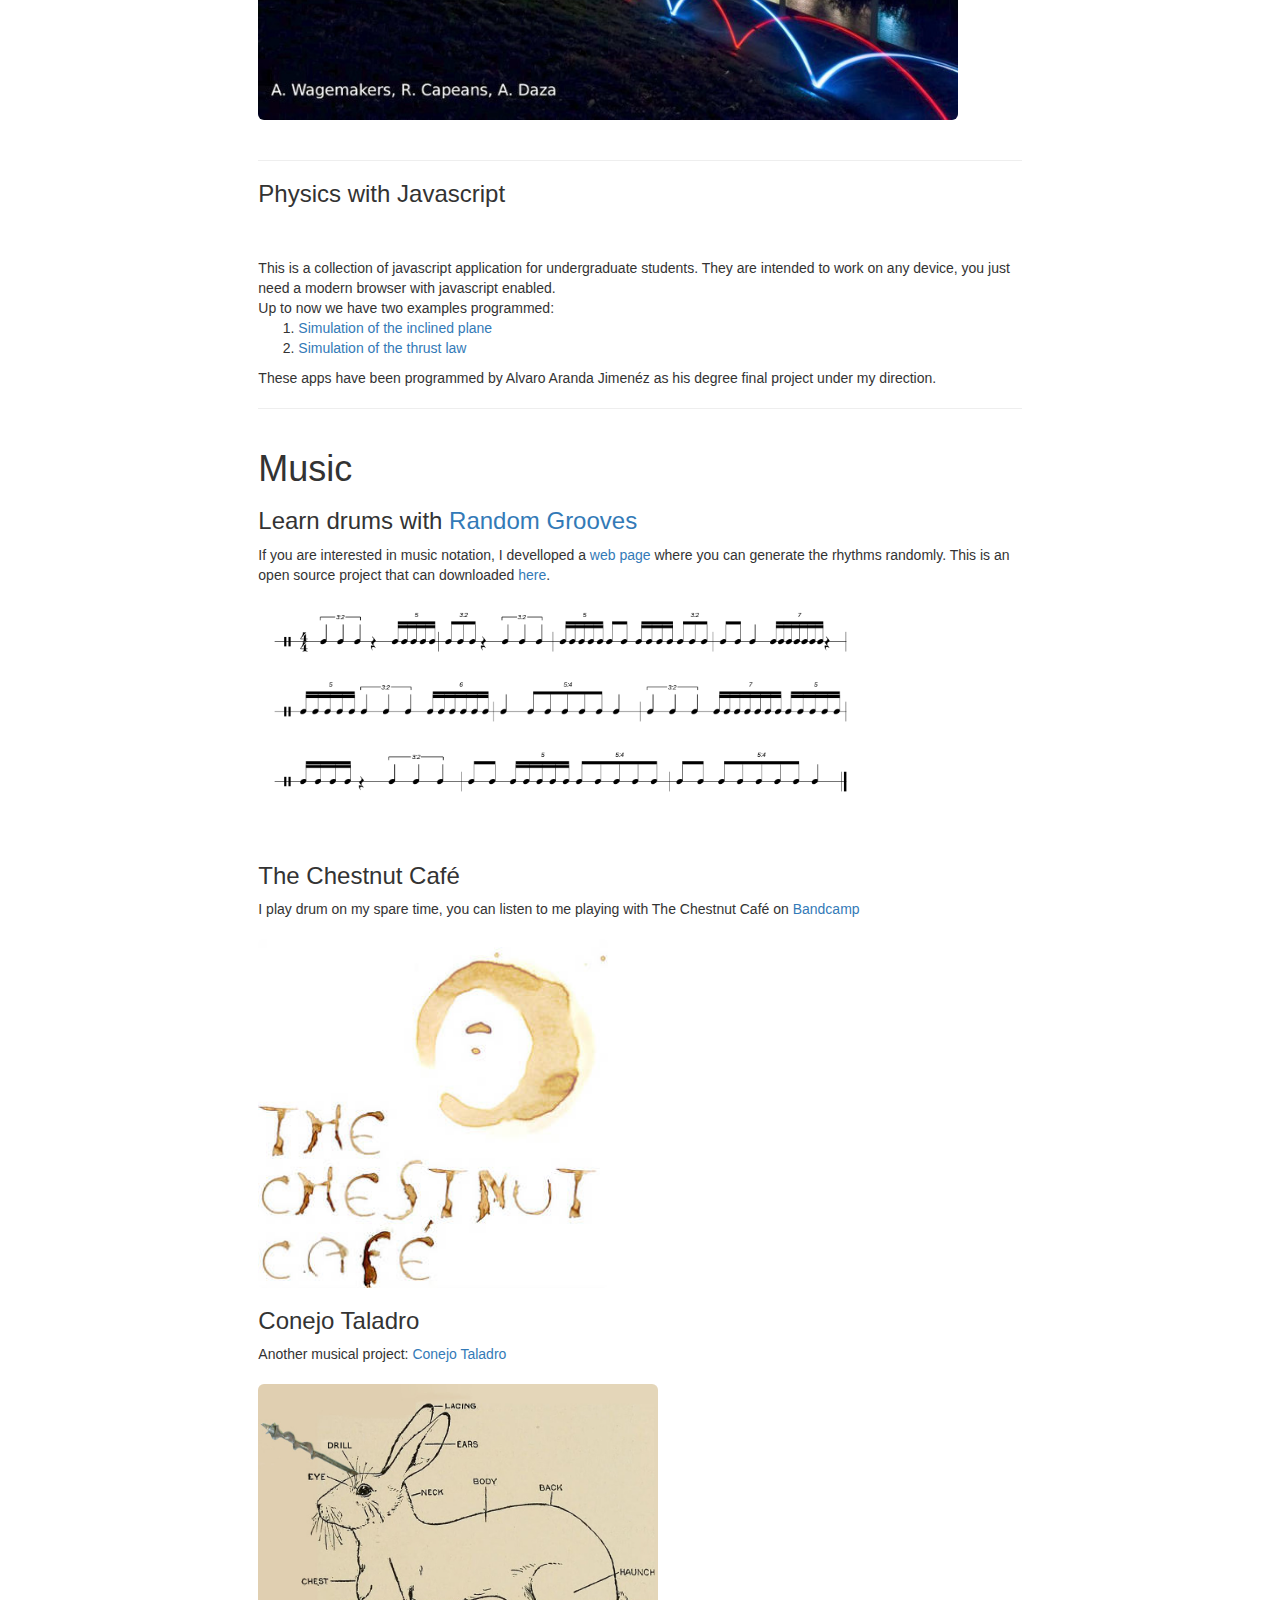
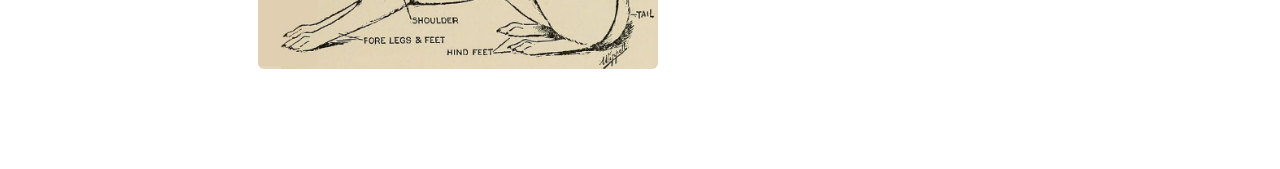
==== commit 09557c83: "pubs" ====
--- a/index.html
+++ b/index.html
@@ -128,13 +128,17 @@
 <h3>Publications</h3>
 
 <ol>
-<li>Andreu Puy, Alvar Daza, Alexandre Wagemakers, Miguel AF Sanjuán, A test for fractal boundaries based on the basin entropy, Commun Nonlinear Sci Numer Simulat, 2020.</li>
-<li>Alexandre Wagemakers, Alvar Daza and Miguel AF Sanjuán. <a href="https://arxiv.org/abs/2005.05923">How to detect Wada Basins.</a> Discrete and Continuous Dynamical Systems B, 2020.</li>
-<li>Alexandre Wagemakers, Alvar Daza, and Miguel A.F. Sanjuán. <a href="https://doi.org/10.1016/j.cnsns.2020.105167">The saddle-straddle method to test for Wada basins.</a> Commun Nonlinear Sci Numer Simulat, 84, 105167, 2020. </li>
-<li>Francisco J. Escribano, Alexandre Wagemakers. <a href=https://dx.doi.org/10.1109/JSYST.2020.2986680>Performance Analysis of QAM-MPPM in Turbulence-Free FSO Channels: Accurate Derivations and Practical Approximations,</a>, IEEE System Journal, 99, 1-11, 2020.</li>
-<li> F. J. Escribano, A. Wagemakers, G. Kaddoum and J. V. C. Evangelis.
-<a href=https://dx.doi.org/10.1109/TCOMM.2020.2987561> A Spatial Time-Frequency Hopping Index Modulated Scheme in Turbulence-free Optical Wireless Communication Channels,</a> IEEE Transactions on Communication, 68, 4437-4450, 2020</li>
-<li> F. J. Escribano, A. Wagemakers, G. Kaddoum and J. V. C. Evangelis. <a href=https://doi.org/10.1109/JSTSP.2019.2918484>Design and Performance Analysis of an Index Time Frequency Modulation Scheme for Optical Communications, </a>. IEEE Journal of Selected Topics in Signal Processing, 13, 1403-1416, 2019.</li>
+<li>Alexandre Wagemakers, Alvar Daza and Miguel AF Sanjuán. Using the basin entropy to explore bifurcations. Chaos Solitons and Fractals, 175, 113963, 2023. <a href="https://doi.org/10.1016/j.chaos.2023.113963">https://doi.org/10.1016/j.chaos.2023.113963</a></li>
+<li>George Datseris, Kalel Luiz Rossi, Alexandre Wagemakers. Framework for global stability analysis of dynamical systems. Chaos 33, 073151, 2023. <a href="https://doi.org/10.1063/5.0159675">https://doi.org/10.1063/5.0159675</a></li>
+<li>George Datseris and Alexandre Wagemakers. Effortless estimation of basins of attraction. Chaos 32, 023104, 2022. <a href="https://doi.org/10.1063/5.0076568">https://doi.org/10.1063/5.0076568</a></li>
+<li>Alvar Daza, Alexandre Wagemakers and Miguel A.F. Sanjuán.<a href="https://arxiv.org/abs/2201.08083">Classifying basins of attraction using the basin entropy.</a> <em>Chaos, Solitons and Fractals</em> 159, 112112, 2022. <a href="https://doi.org/10.1016/j.chaos.2022.112112">https://doi.org/10.1016/j.chaos.2022.112112</a></li>
+<li>David Valle, Alexandre Wagemakers, Alvar Daza and Miguel A. F. Sanjuán. Characterization of Fractal Basins Using Deep Convolutional Neural Networks.  International Journal of Bifurcation and Chaos, 32, 13, 2250200, 2022. <a href=https://doi.org/10.1142/S0218127422502005">https://doi.org/10.1142/S0218127422502005</a></li>
+<li>Andreu Puy, Alvar Daza, Alexandre Wagemakers, Miguel A. F. Sanjuán. <a href="">A test for fractal boundaries based on the basin entropy.</a> Commun Nonlinear Sci Numer Simulat, 95, 105588, 2021. <a href="https://doi.org/10.1016/j.cnsns.2020.105588">https://doi.org/10.1016/j.cnsns.2020.105588</a></li>
+<li>Alexandre Wagemakers, Alvar Daza and Miguel AF Sanjuán. <a href="">How to detect Wada Basins.</a> Discrete and Continuous Dynamical Systems B, 26, 717-739 , 2021. <a href="https://doi.org/10.3934/dcdsb.2020330">https://doi.org/10.3934/dcdsb.2020330</a></li>
+<li>Alexandre Wagemakers, Alvar Daza, and Miguel A.F. Sanjuán. <a href="">The saddle-straddle method to test for Wada basins.</a> Commun Nonlinear Sci Numer Simulat 84, 105167, 2020. </li>
+<li>Francisco J. Escribano, Alexandre Wagemakers. <a href="https://dx.doi.org/10.1109/JSYST.2020.2986680">Performance Analysis of QAM-MPPM in Turbulence-Free FSO Channels: Accurate Derivations and Practical Approximations.</a> IEEE System Journal 99, 1-11, 2020.</li>
+<li> Francisco J. Escribano, Alexandre Wagemakers, Georges Kaddoum and Juan V.C. Evangelis. <a href="https://dx.doi.org/10.1109/TCOMM.2020.2987561"> A Spatial Time-Frequency Hopping Index Modulated Scheme in Turbulence-free Optical Wireless Communication Channels.</a> IEEE Transactions on Communication 68, 4437-4450, 2020</li>
+<li>  F. J. Escribano, A. Wagemakers, G. Kaddoum and J. V. C. Evangelis. <a href=https://doi.org/10.1109/JSTSP.2019.2918484>Design and Performance Analysis of an Index Time Frequency Modulation Scheme for Optical Communications</a>. IEEE Journal of Selected Topics in Signal Processing. 2019
 <li> F. J. Escribano, J. B. Sáez-Landete and A. Wagemakers. <a href=https://doi.org/10.1109/TCOMM.2018.2870874>Chaos-Based Multicarrier VLC Modulator with Compensation of LED Nonlinearity</a>. IEEE Transactions on Communication, 67, 590-598, 2019. </li>
 <li> A. Wagemakers, J. Used and M. A. F. Sanjuán. <a href=https://arxiv.org/abs/1804.07165>Reducing the number of time delays in coupled dynamical systems</a>. EPJ Special Topics, 227, 1281-1289, 2018.</li>
 <li> A. Daza, A. Wagemakers, and M. A. F. Sanjuán. Ascertaining when a basin is Wada: the merging method. Sci. Rep. 8, 9954, 2018.</li>
@@ -326,14 +330,6 @@
 <br><br><br>
 <hr>
 
-<h3>Rotating Field Animations</h3> <br />
-Simulation of a rotating magnetic field with Matlab. The field is generated by three winding feeded by a triphasic AC source. The phase difference between each winding and the spatial shift make the magnetic field rotating at the same frequency than the electrical current. <br/>
-The Maxwell equations were solved with Matlab and then plotted with Matlab for each time frame.<br><br>
-
-<img src="img/anim_tri1.gif" width='700px' class="img-rounded">
-<br><br><br>
-
-<hr>
 
 
 <h3>Cycloids and bridges</h3>
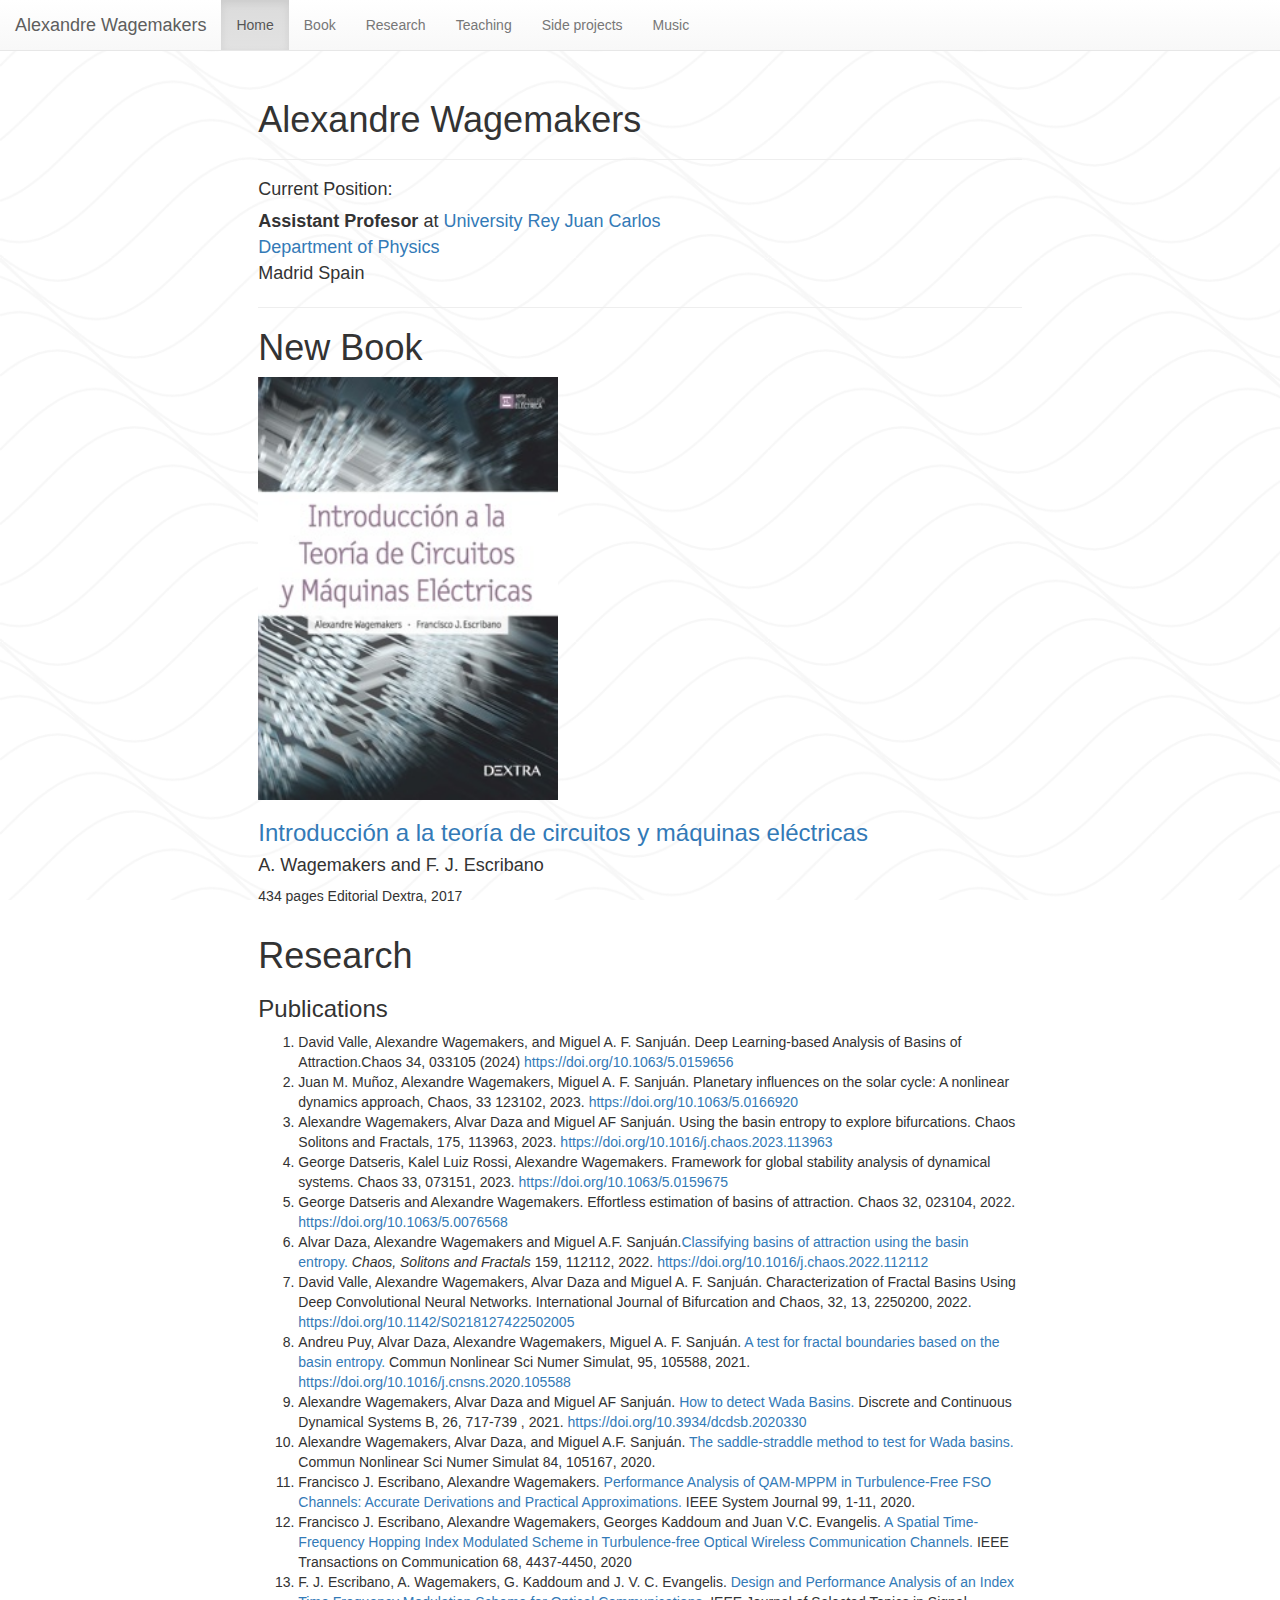
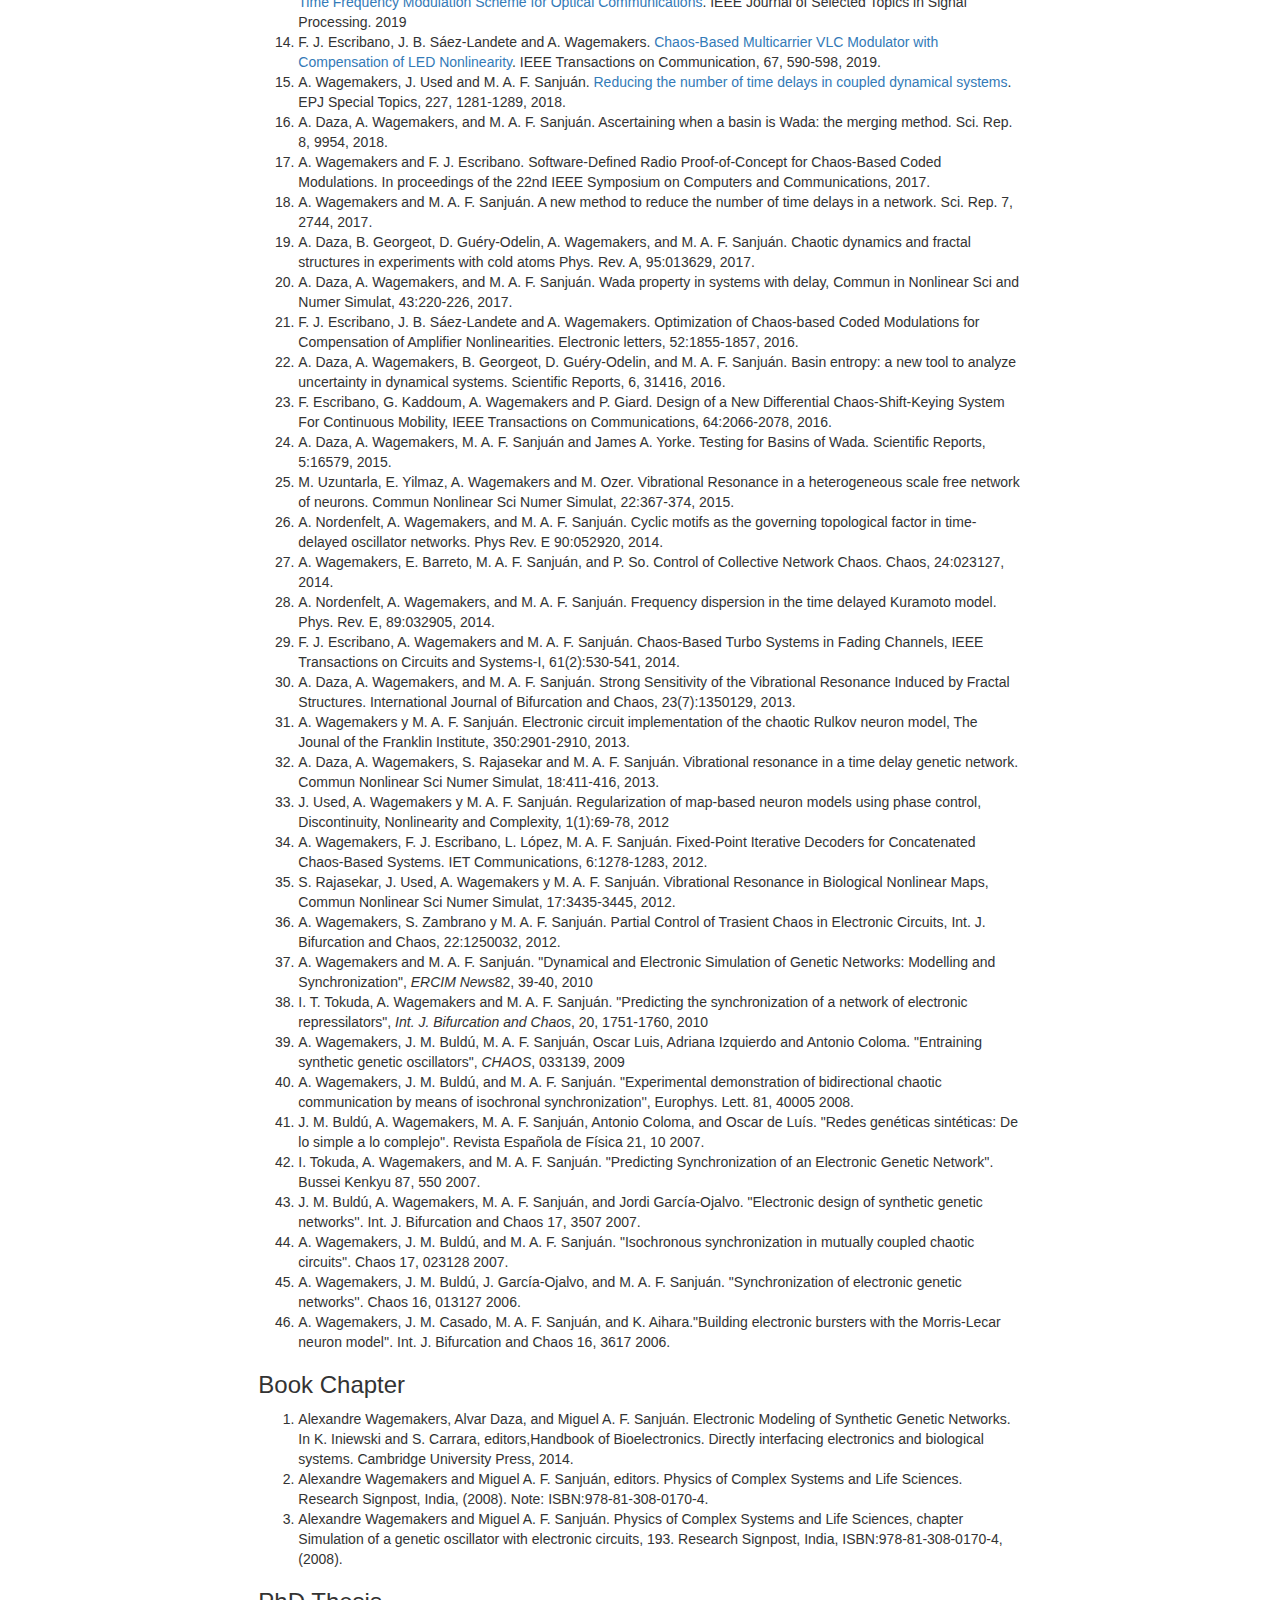
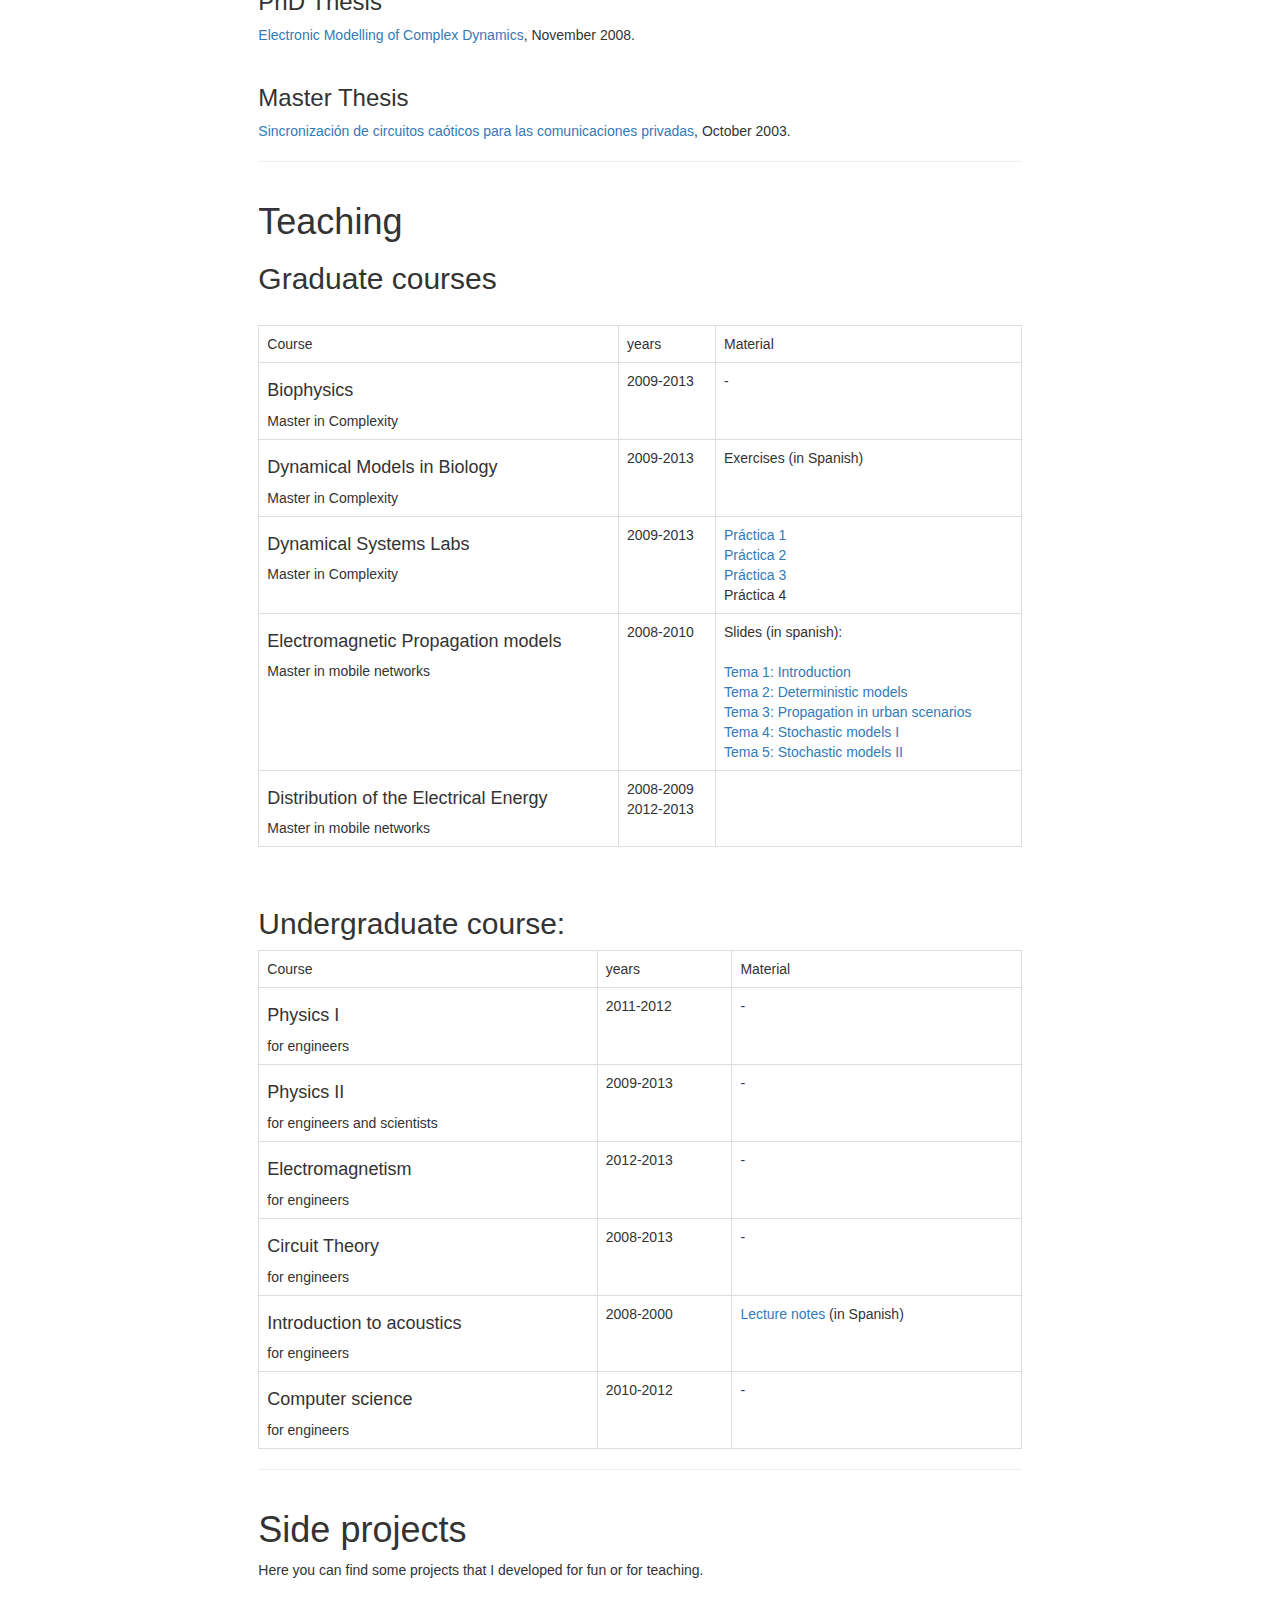
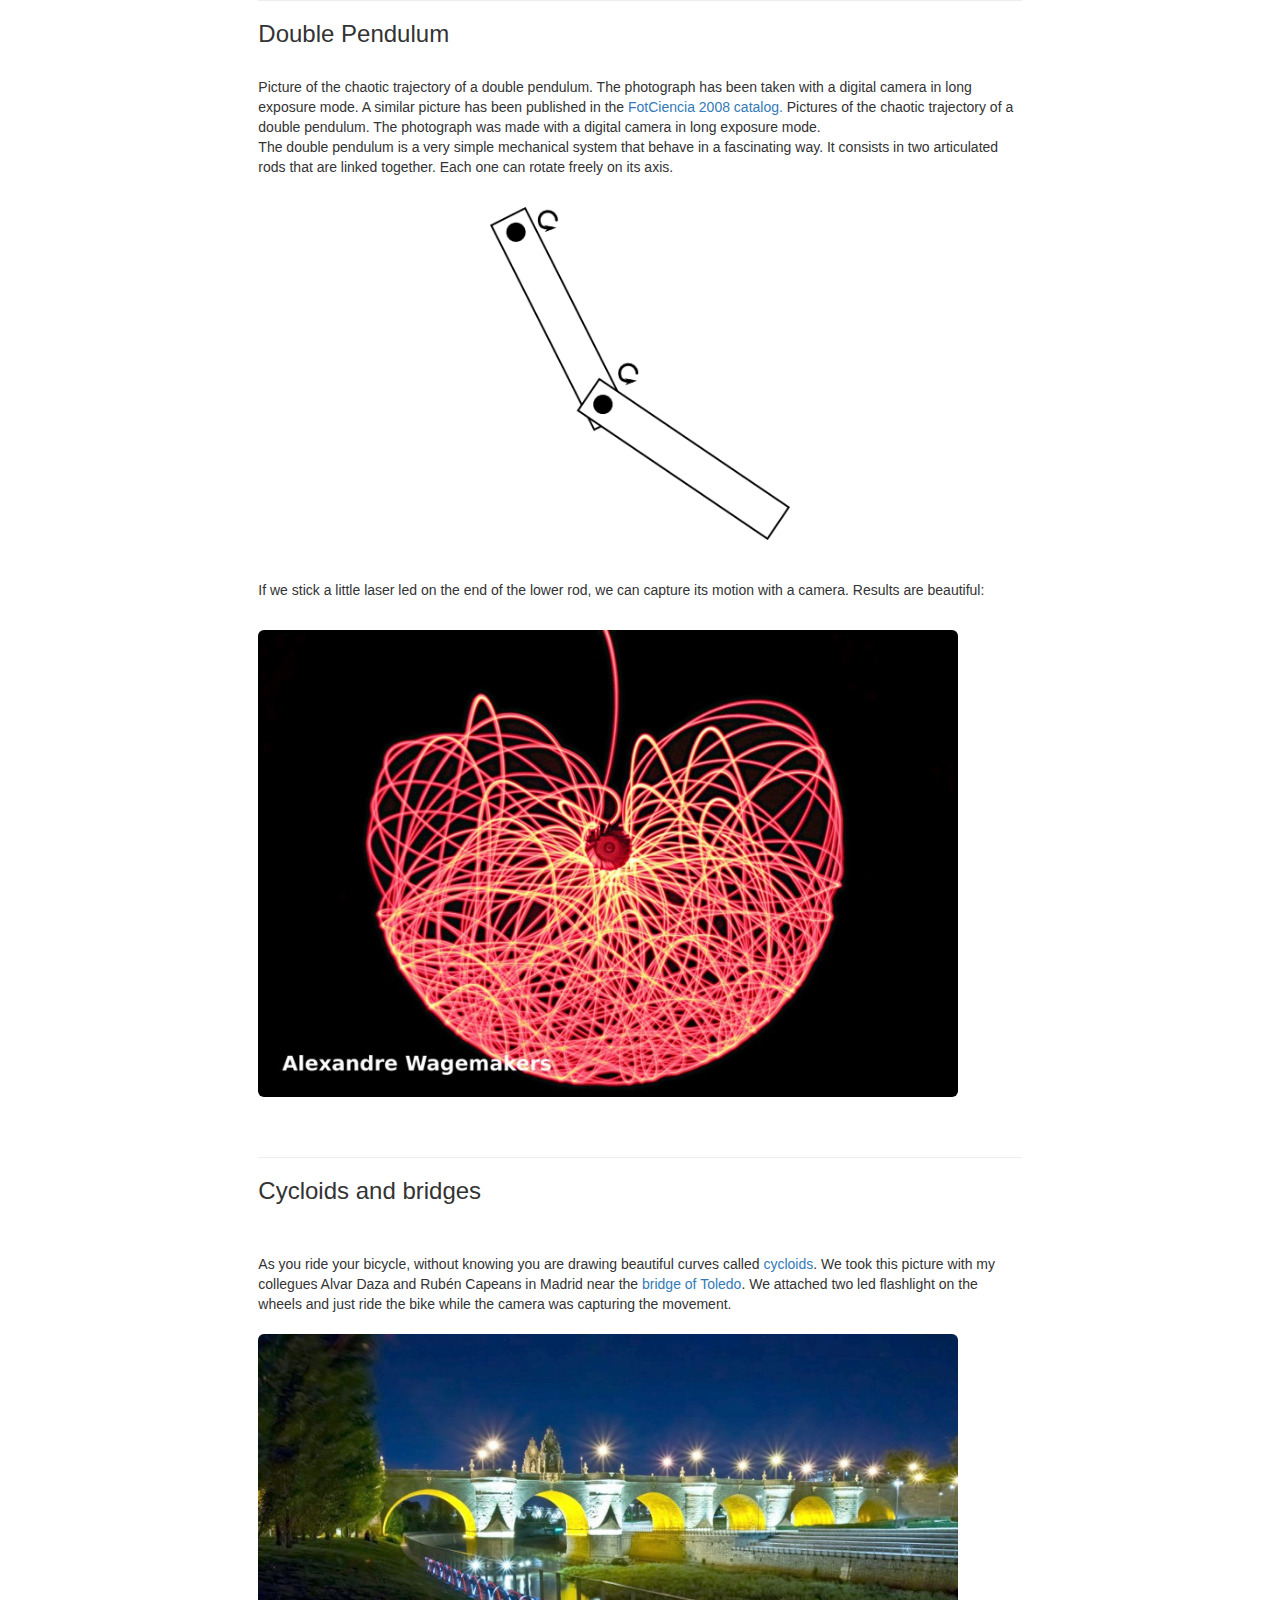
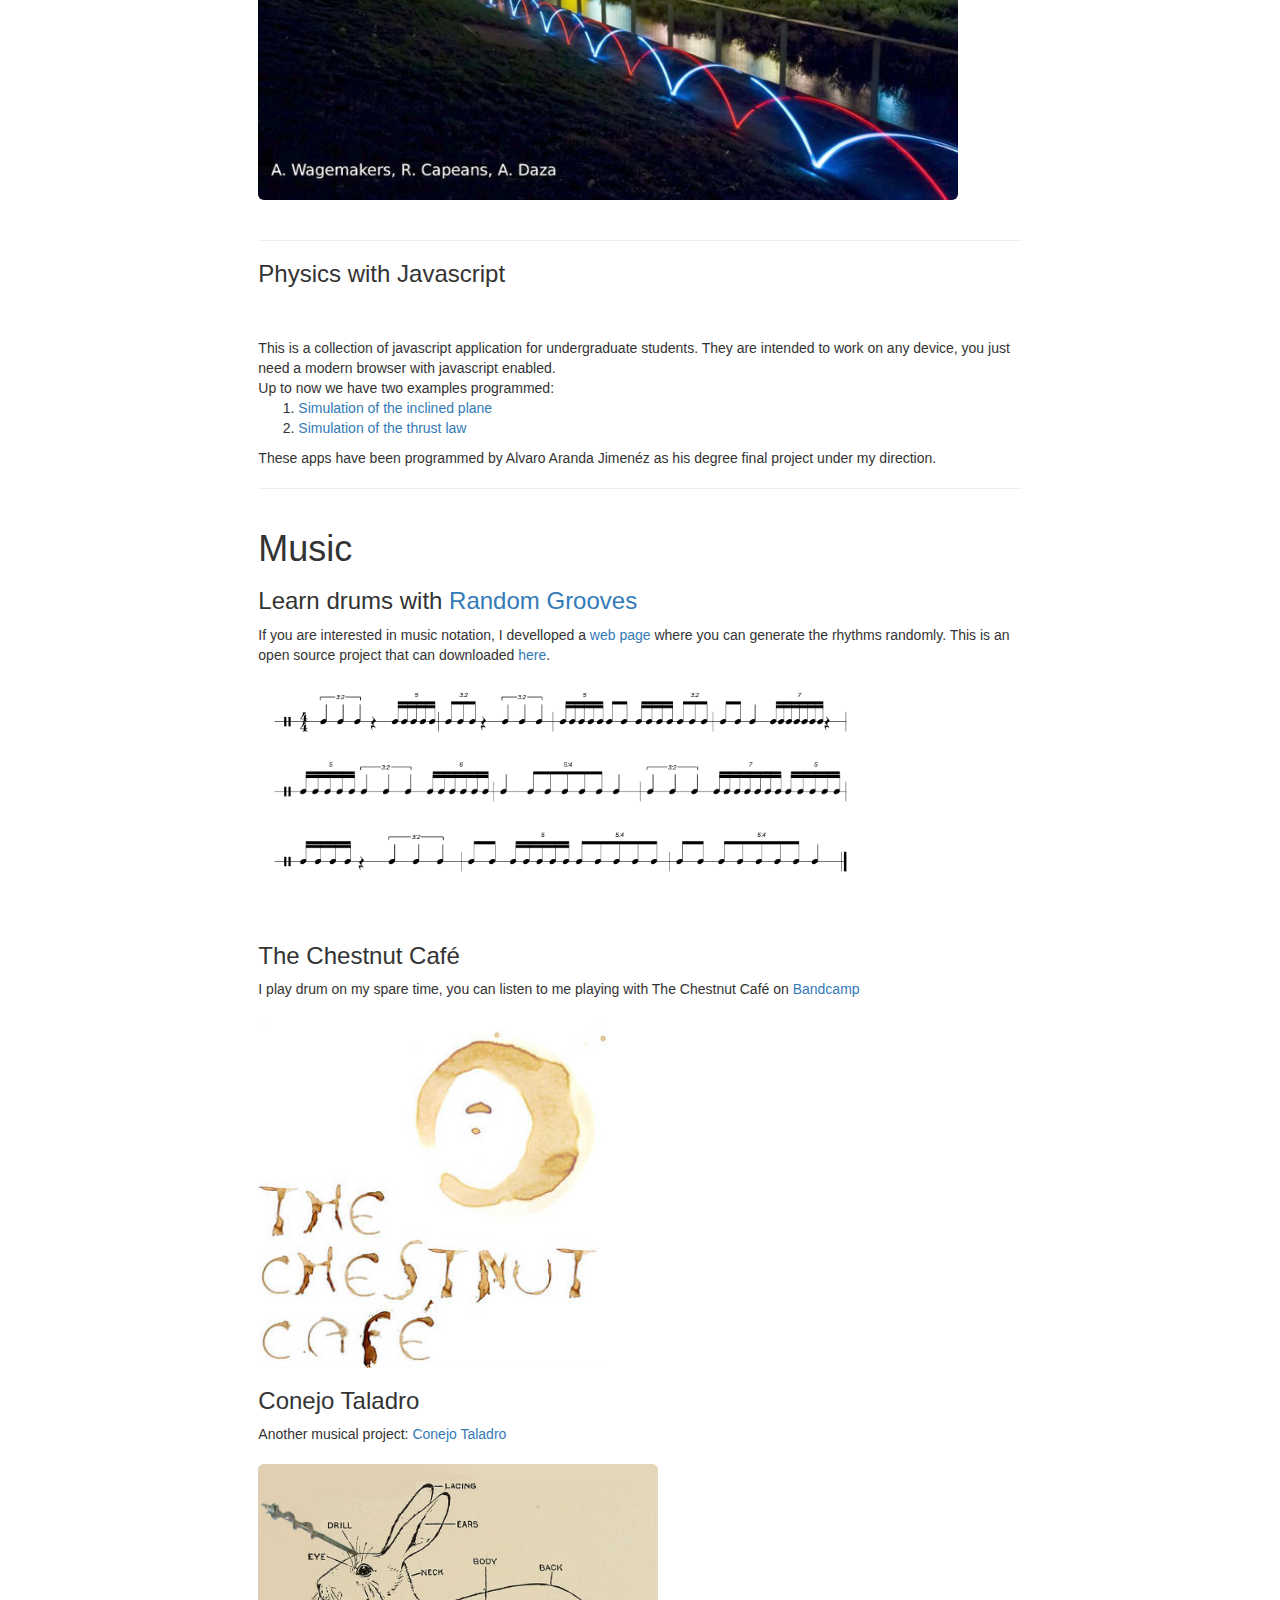
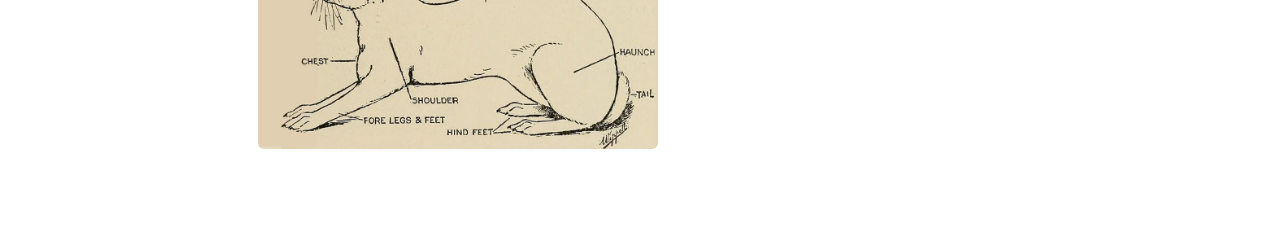
==== commit d2bfd194: "pubs" ====
--- a/index.html
+++ b/index.html
@@ -128,6 +128,8 @@
 <h3>Publications</h3>
 
 <ol>
+<li>David Valle, Alexandre Wagemakers, and Miguel A. F. Sanjuán. Deep Learning-based Analysis of Basins of Attraction.Chaos 34, 033105 (2024) <a href="https://doi.org/10.1063/5.0159656">https://doi.org/10.1063/5.0159656</a></li>
+<li> Juan M. Muñoz, Alexandre Wagemakers, Miguel A. F. Sanjuán. Planetary influences on the solar cycle: A nonlinear dynamics approach, Chaos, 33 123102, 2023. <a href="https://doi.org/10.1063/5.0166920">https://doi.org/10.1063/5.0166920</a></li>
 <li>Alexandre Wagemakers, Alvar Daza and Miguel AF Sanjuán. Using the basin entropy to explore bifurcations. Chaos Solitons and Fractals, 175, 113963, 2023. <a href="https://doi.org/10.1016/j.chaos.2023.113963">https://doi.org/10.1016/j.chaos.2023.113963</a></li>
 <li>George Datseris, Kalel Luiz Rossi, Alexandre Wagemakers. Framework for global stability analysis of dynamical systems. Chaos 33, 073151, 2023. <a href="https://doi.org/10.1063/5.0159675">https://doi.org/10.1063/5.0159675</a></li>
 <li>George Datseris and Alexandre Wagemakers. Effortless estimation of basins of attraction. Chaos 32, 023104, 2022. <a href="https://doi.org/10.1063/5.0076568">https://doi.org/10.1063/5.0076568</a></li>
